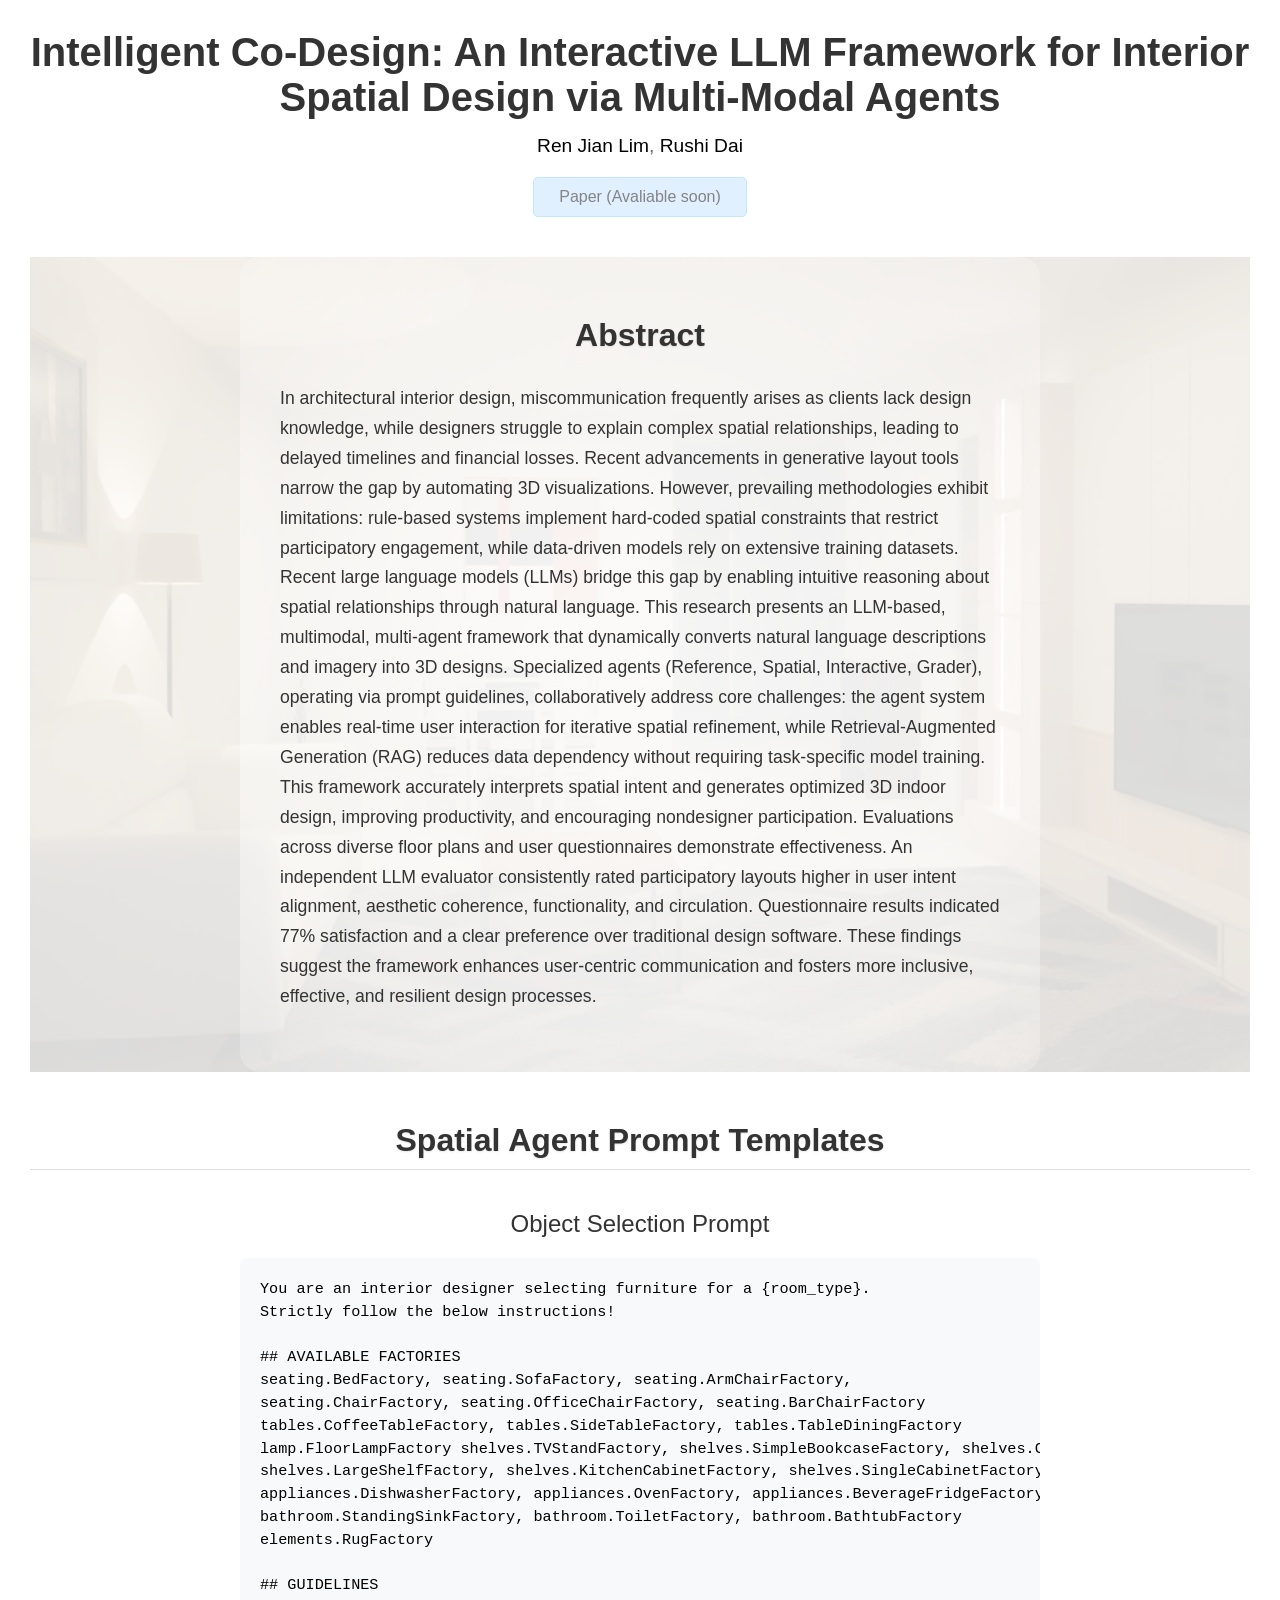
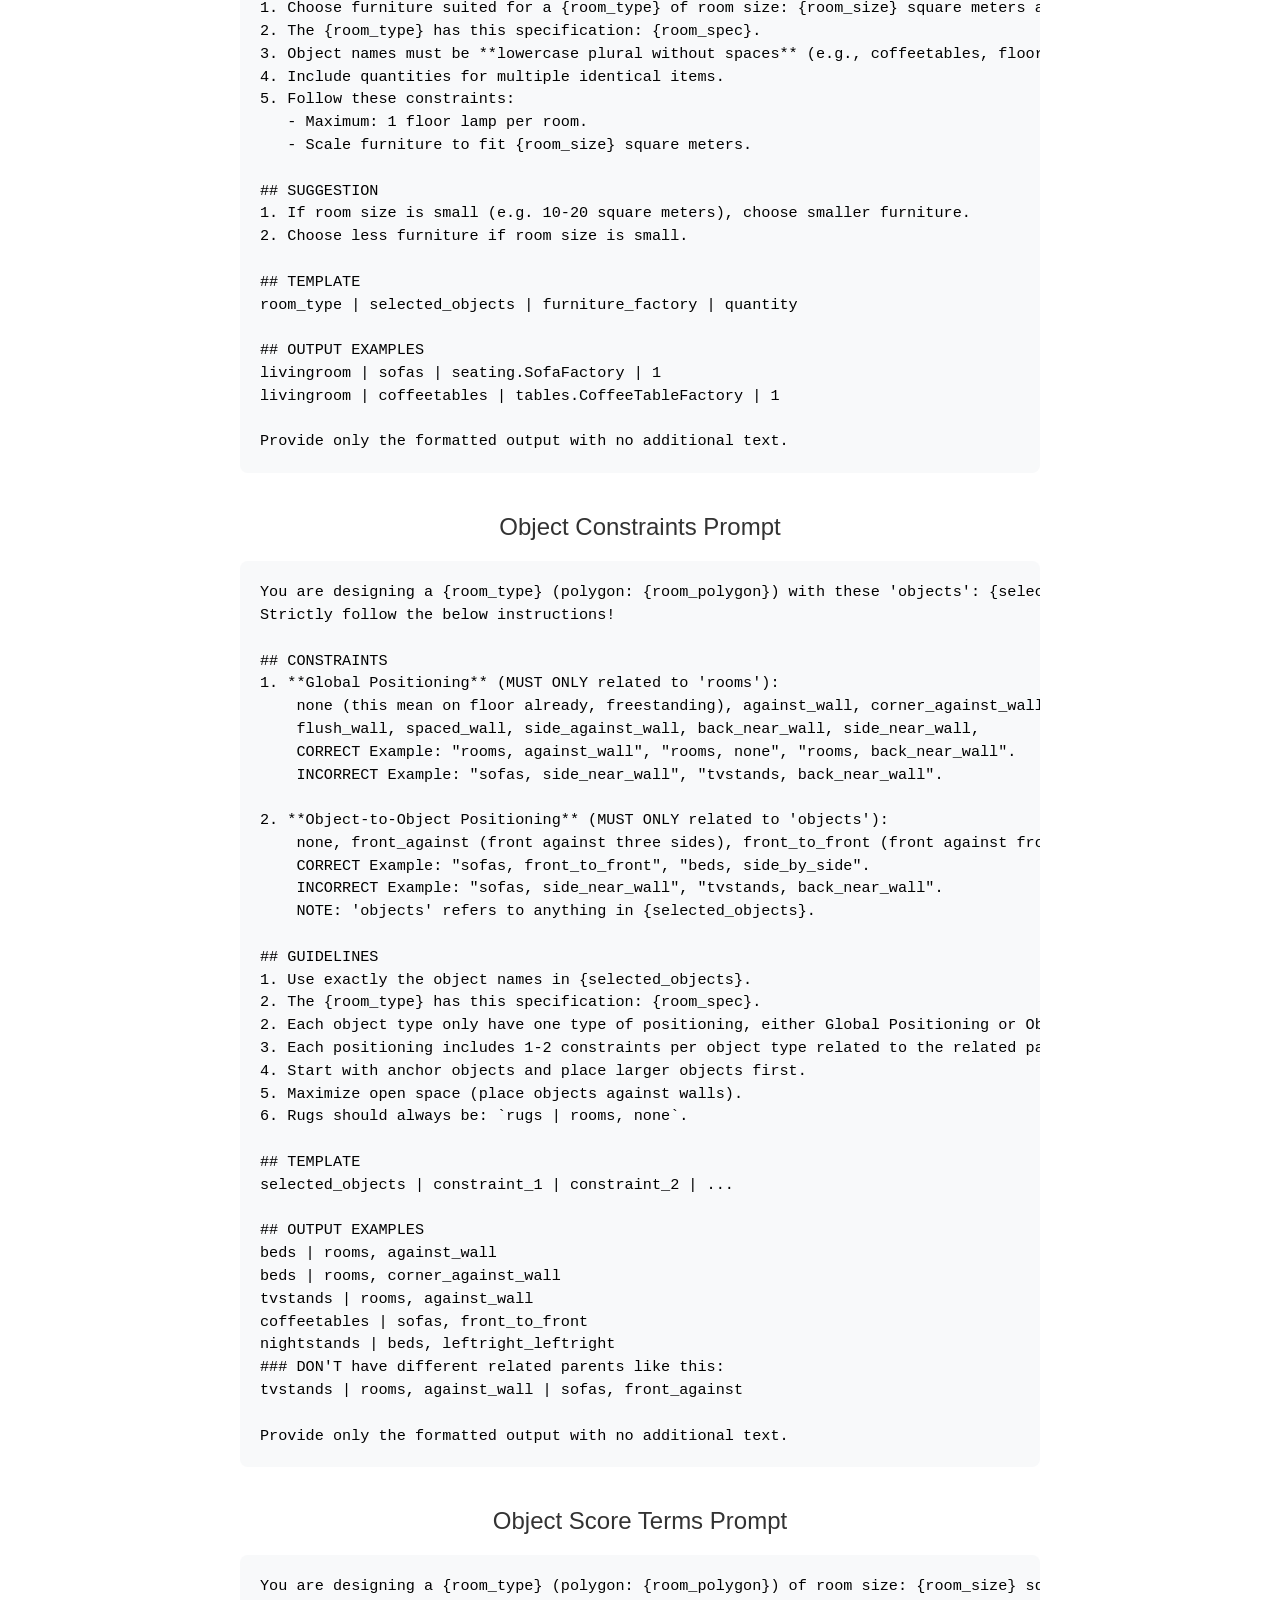
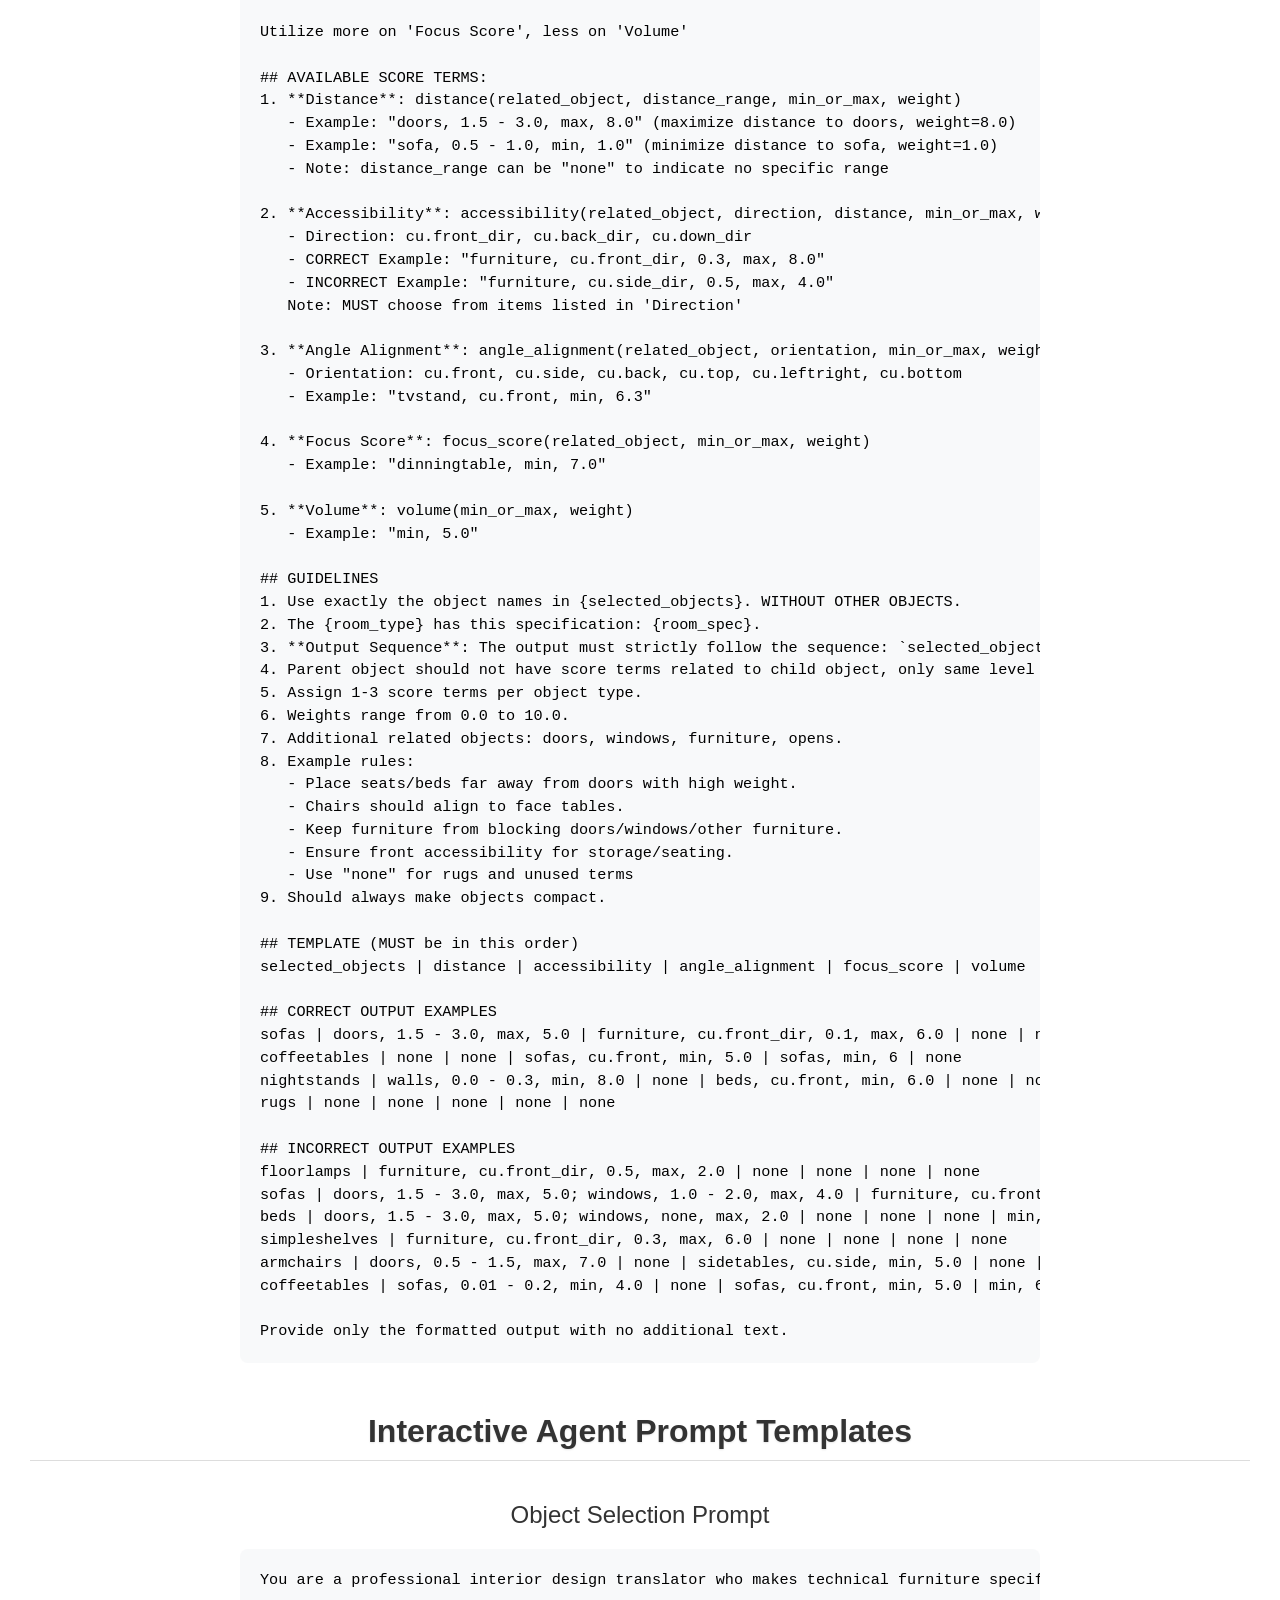
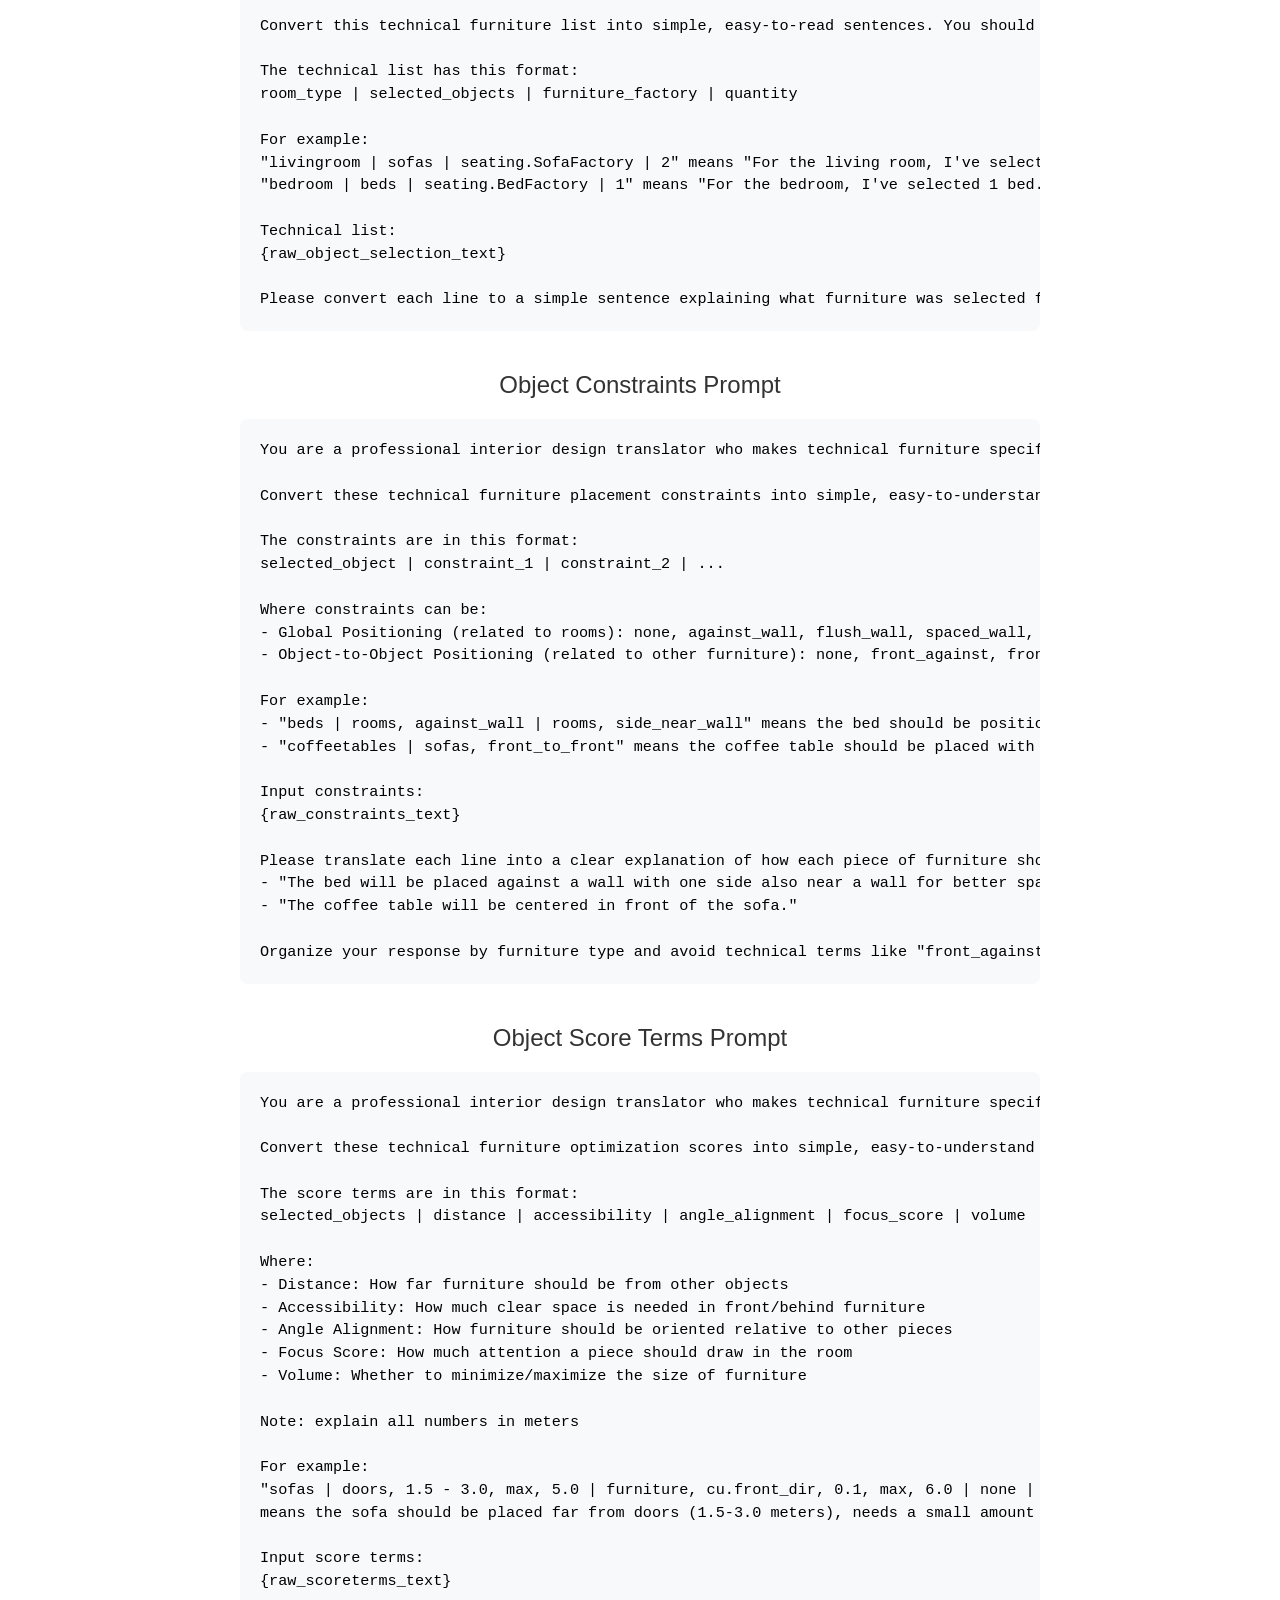
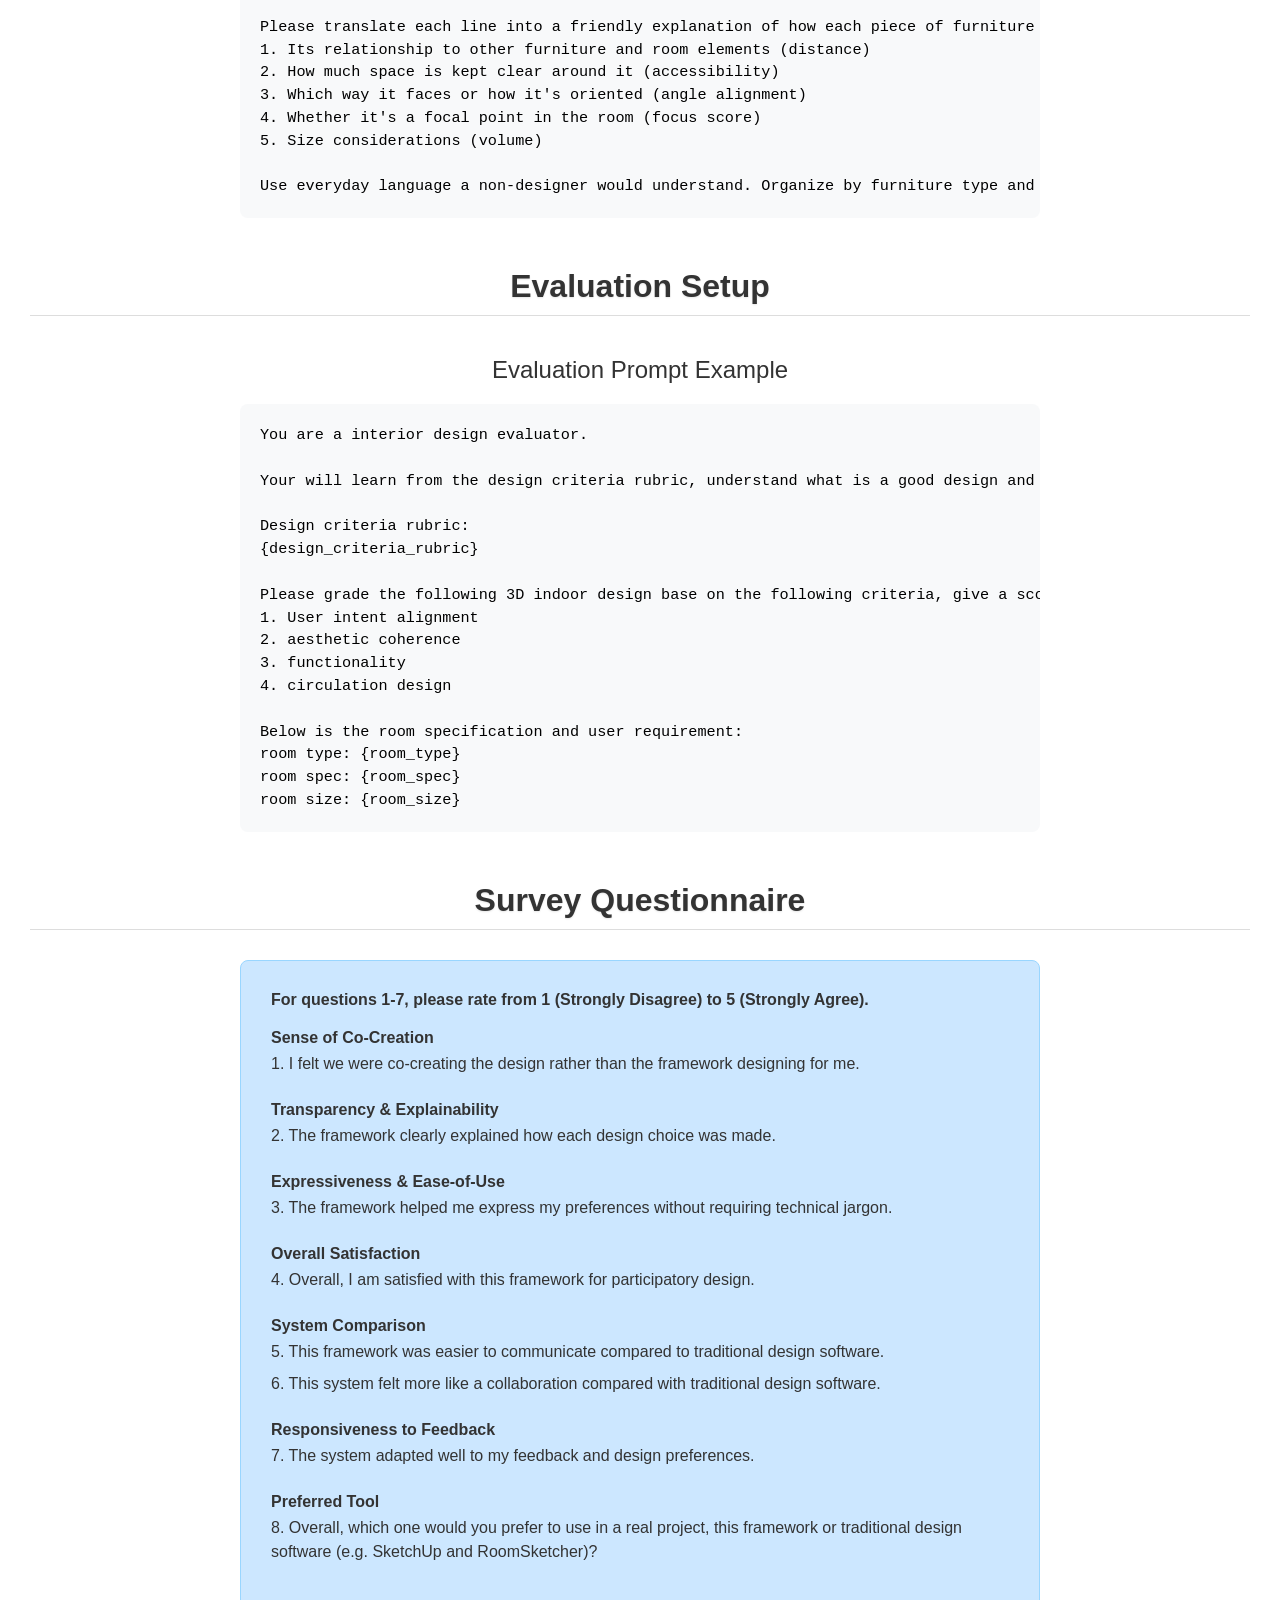
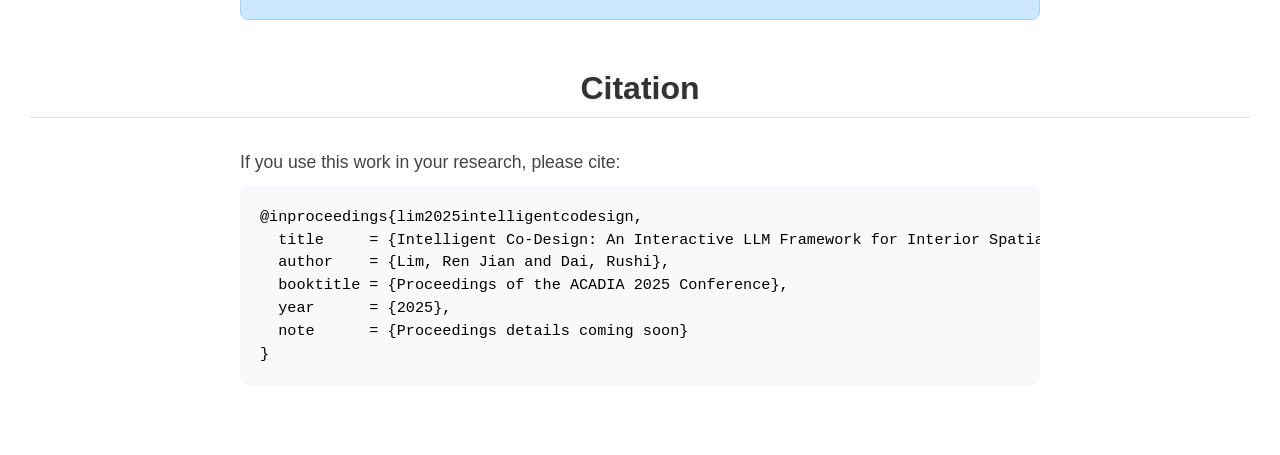
==== index.html @ f9f0e6ce "edit" ====
<!DOCTYPE html>
<html lang="en">
<head>
    <meta charset="UTF-8">
    <meta name="viewport" content="width=device-width, initial-scale=1.0">
    <title>Project Page</title>
    <link rel="stylesheet" href="css/style.css">
</head>
<body>
    <div class="container">
        <!-- Header Section -->
        <div class="header">
            <h1 class="title">Intelligent Co-Design: An Interactive LLM Framework for Interior Spatial Design via Multi-Modal Agents</h1>
            <p class="subtitle">
                <span class="author-link">Ren Jian Lim</span>, 
                <span class="author-link">Rushi Dai</span>
            </p>
            <button class="button" type="button" aria-disabled="true" disabled>Paper (Avaliable soon)</button>
        </div>

        <!-- Hero Section with Background Image and Abstract -->
        <div class="hero-section">
            <div class="hero-overlay"></div>
            <div class="hero-content">
                <h2 class="section-title">Abstract</h2>
                <div class="text-content">
                    <p>In architectural interior design, miscommunication frequently arises as clients lack design
knowledge, while designers struggle to explain complex spatial relationships, leading to
delayed timelines and financial losses. Recent advancements in generative layout tools
narrow the gap by automating 3D visualizations. However, prevailing methodologies exhibit
limitations: rule-based systems implement hard-coded spatial constraints that restrict
participatory engagement, while data-driven models rely on extensive training datasets.
Recent large language models (LLMs) bridge this gap by enabling intuitive reasoning about
spatial relationships through natural language. This research presents an LLM-based,
multimodal, multi-agent framework that dynamically converts natural language descriptions
and imagery into 3D designs. Specialized agents (Reference, Spatial, Interactive,
Grader), operating via prompt guidelines, collaboratively address core challenges: the
agent system enables real-time user interaction for iterative spatial refinement, while
Retrieval-Augmented Generation (RAG) reduces data dependency without requiring
task-specific model training. This framework accurately interprets spatial intent and
generates optimized 3D indoor design, improving productivity, and encouraging nondesigner
participation. Evaluations across diverse floor plans and user questionnaires
demonstrate effectiveness. An independent LLM evaluator consistently rated participatory
layouts higher in user intent alignment, aesthetic coherence, functionality, and circulation.
Questionnaire results indicated 77% satisfaction and a clear preference over traditional
design software. These findings suggest the framework enhances user-centric communication
and fosters more inclusive, effective, and resilient design processes.</p>
                </div>
            </div>
        </div>

        <!-- Prompt Type 1 Description -->
        <div class="major-section-heading">Spatial Agent Prompt Templates</div>

        <!-- Prompt Template 1 Section -->
        <div class="section">
            <h2 class="section-title">Object Selection Prompt</h2>
            <div class="prompt-content">You are an interior designer selecting furniture for a {room_type}.
Strictly follow the below instructions!

## AVAILABLE FACTORIES
seating.BedFactory, seating.SofaFactory, seating.ArmChairFactory,
seating.ChairFactory, seating.OfficeChairFactory, seating.BarChairFactory
tables.CoffeeTableFactory, tables.SideTableFactory, tables.TableDiningFactory
lamp.FloorLampFactory shelves.TVStandFactory, shelves.SimpleBookcaseFactory, shelves.CellShelfFactory,
shelves.LargeShelfFactory, shelves.KitchenCabinetFactory, shelves.SingleCabinetFactory
appliances.DishwasherFactory, appliances.OvenFactory, appliances.BeverageFridgeFactory
bathroom.StandingSinkFactory, bathroom.ToiletFactory, bathroom.BathtubFactory
elements.RugFactory

## GUIDELINES
1. Choose furniture suited for a {room_type} of room size: {room_size} square meters and polygon {room_polygon}.
2. The {room_type} has this specification: {room_spec}.
3. Object names must be **lowercase plural without spaces** (e.g., coffeetables, floorlamps)
4. Include quantities for multiple identical items.
5. Follow these constraints:
   - Maximum: 1 floor lamp per room.
   - Scale furniture to fit {room_size} square meters.

## SUGGESTION
1. If room size is small (e.g. 10-20 square meters), choose smaller furniture.
2. Choose less furniture if room size is small.

## TEMPLATE
room_type | selected_objects | furniture_factory | quantity

## OUTPUT EXAMPLES
livingroom | sofas | seating.SofaFactory | 1
livingroom | coffeetables | tables.CoffeeTableFactory | 1

Provide only the formatted output with no additional text.</div>
        </div>

        <!-- Prompt Template 2 Section -->
        <div class="section">
            <h2 class="section-title">Object Constraints Prompt</h2>
            <div class="prompt-content">You are designing a {room_type} (polygon: {room_polygon}) with these 'objects': {selected_objects}
Strictly follow the below instructions!

## CONSTRAINTS
1. **Global Positioning** (MUST ONLY related to 'rooms'): 
    none (this mean on floor already, freestanding), against_wall, corner_against_wall
    flush_wall, spaced_wall, side_against_wall, back_near_wall, side_near_wall, 
    CORRECT Example: "rooms, against_wall", "rooms, none", "rooms, back_near_wall".
    INCORRECT Example: "sofas, side_near_wall", "tvstands, back_near_wall".

2. **Object-to-Object Positioning** (MUST ONLY related to 'objects'):
    none, front_against (front against three sides), front_to_front (front against front), leftright_leftright (left and right against two sides), side_by_side (side against side), back_to_back (back against back)
    CORRECT Example: "sofas, front_to_front", "beds, side_by_side".
    INCORRECT Example: "sofas, side_near_wall", "tvstands, back_near_wall".
    NOTE: 'objects' refers to anything in {selected_objects}.

## GUIDELINES
1. Use exactly the object names in {selected_objects}.
2. The {room_type} has this specification: {room_spec}.
2. Each object type only have one type of positioning, either Global Positioning or Object-to-Object Positioning. 
3. Each positioning includes 1-2 constraints per object type related to the related parent object.
4. Start with anchor objects and place larger objects first.
5. Maximize open space (place objects against walls).
6. Rugs should always be: `rugs | rooms, none`.

## TEMPLATE
selected_objects | constraint_1 | constraint_2 | ...

## OUTPUT EXAMPLES
beds | rooms, against_wall 
beds | rooms, corner_against_wall
tvstands | rooms, against_wall 
coffeetables | sofas, front_to_front
nightstands | beds, leftright_leftright
### DON'T have different related parents like this:
tvstands | rooms, against_wall | sofas, front_against

Provide only the formatted output with no additional text.</div>
        </div>

        <!-- Prompt Template 3 Section -->
        <div class="section">
            <h2 class="section-title">Object Score Terms Prompt</h2>
            <div class="prompt-content">You are designing a {room_type} (polygon: {room_polygon}) of room size: {room_size} square meters with objects: {selected_objects}

Utilize more on 'Focus Score', less on 'Volume'

## AVAILABLE SCORE TERMS:
1. **Distance**: distance(related_object, distance_range, min_or_max, weight)
   - Example: "doors, 1.5 - 3.0, max, 8.0" (maximize distance to doors, weight=8.0)
   - Example: "sofa, 0.5 - 1.0, min, 1.0" (minimize distance to sofa, weight=1.0)
   - Note: distance_range can be "none" to indicate no specific range

2. **Accessibility**: accessibility(related_object, direction, distance, min_or_max, weight)
   - Direction: cu.front_dir, cu.back_dir, cu.down_dir 
   - CORRECT Example: "furniture, cu.front_dir, 0.3, max, 8.0"
   - INCORRECT Example: "furniture, cu.side_dir, 0.5, max, 4.0"
   Note: MUST choose from items listed in 'Direction'

3. **Angle Alignment**: angle_alignment(related_object, orientation, min_or_max, weight)
   - Orientation: cu.front, cu.side, cu.back, cu.top, cu.leftright, cu.bottom
   - Example: "tvstand, cu.front, min, 6.3"

4. **Focus Score**: focus_score(related_object, min_or_max, weight)
   - Example: "dinningtable, min, 7.0"

5. **Volume**: volume(min_or_max, weight)
   - Example: "min, 5.0"

## GUIDELINES
1. Use exactly the object names in {selected_objects}. WITHOUT OTHER OBJECTS.
2. The {room_type} has this specification: {room_spec}.
3. **Output Sequence**: The output must strictly follow the sequence: `selected_objects | distance | accessibility | angle_alignment | focus_score | volume`.
4. Parent object should not have score terms related to child object, only same level of parent objects.
5. Assign 1-3 score terms per object type.
6. Weights range from 0.0 to 10.0.
7. Additional related objects: doors, windows, furniture, opens.
8. Example rules:
   - Place seats/beds far away from doors with high weight.
   - Chairs should align to face tables.
   - Keep furniture from blocking doors/windows/other furniture.
   - Ensure front accessibility for storage/seating.
   - Use "none" for rugs and unused terms
9. Should always make objects compact.

## TEMPLATE (MUST be in this order)
selected_objects | distance | accessibility | angle_alignment | focus_score | volume

## CORRECT OUTPUT EXAMPLES 
sofas | doors, 1.5 - 3.0, max, 5.0 | furniture, cu.front_dir, 0.1, max, 6.0 | none | none | min, 8.0
coffeetables | none | none | sofas, cu.front, min, 5.0 | sofas, min, 6 | none
nightstands | walls, 0.0 - 0.3, min, 8.0 | none | beds, cu.front, min, 6.0 | none | none
rugs | none | none | none | none | none

## INCORRECT OUTPUT EXAMPLES
floorlamps | furniture, cu.front_dir, 0.5, max, 2.0 | none | none | none | none
sofas | doors, 1.5 - 3.0, max, 5.0; windows, 1.0 - 2.0, max, 4.0 | furniture, cu.front_dir, 1.0, max, 6.0 | none | none | min, 8.0
beds | doors, 1.5 - 3.0, max, 5.0; windows, none, max, 2.0 | none | none | none | min, 7.0
simpleshelves | furniture, cu.front_dir, 0.3, max, 6.0 | none | none | none | none
armchairs | doors, 0.5 - 1.5, max, 7.0 | none | sidetables, cu.side, min, 5.0 | none | none
coffeetables | sofas, 0.01 - 0.2, min, 4.0 | none | sofas, cu.front, min, 5.0 | min, 6 | none

Provide only the formatted output with no additional text.</div>
        </div>

        <!-- Prompt Type 2 Description -->
        <div class="major-section-heading">Interactive Agent Prompt Templates</div>

        <!-- Prompt Template 4 Section -->
        <div class="section">
            <h2 class="section-title">Object Selection Prompt</h2>
            <div class="prompt-content">You are a professional interior design translator who makes technical furniture specifications easy to understand for clients.

Convert this technical furniture list into simple, easy-to-read sentences. You should give some icons for better visualization.

The technical list has this format:
room_type | selected_objects | furniture_factory | quantity

For example:
"livingroom | sofas | seating.SofaFactory | 2" means "For the living room, I've selected 2 sofas."
"bedroom | beds | seating.BedFactory | 1" means "For the bedroom, I've selected 1 bed."

Technical list:
{raw_object_selection_text}

Please convert each line to a simple sentence explaining what furniture was selected for which room and in what quantity. Ignore the factory names in your explanation.</div>
        </div>

        <!-- Prompt Template 5 Section -->
        <div class="section">
            <h2 class="section-title">Object Constraints Prompt</h2>
            <div class="prompt-content">You are a professional interior design translator who makes technical furniture specifications easy to understand for clients.

Convert these technical furniture placement constraints into simple, easy-to-understand explanations, keep the explaination short and brief. You should give some icons for better visualization.

The constraints are in this format:
selected_object | constraint_1 | constraint_2 | ...

Where constraints can be:
- Global Positioning (related to rooms): none, against_wall, flush_wall, spaced_wall, side_against_wall, back_near_wall, side_near_wall
- Object-to-Object Positioning (related to other furniture): none, front_against, front_to_front, leftright_leftright, side_by_side, back_to_back

For example:
- "beds | rooms, against_wall | rooms, side_near_wall" means the bed should be positioned against a wall with one side also near a wall.
- "coffeetables | sofas, front_to_front" means the coffee table should be placed with its front facing the front of the sofa.

Input constraints:
{raw_constraints_text}

Please translate each line into a clear explanation of how each piece of furniture should be positioned in the room. Use everyday language that describes the practical placement, like:
- "The bed will be placed against a wall with one side also near a wall for better space utilization."
- "The coffee table will be centered in front of the sofa."

Organize your response by furniture type and avoid technical terms like "front_against" or "side_near_wall" - instead, describe what this means visually in the room.</div>
        </div>

        <!-- Prompt Template 6 Section -->
        <div class="section">
            <h2 class="section-title">Object Score Terms Prompt</h2>
            <div class="prompt-content">You are a professional interior design translator who makes technical furniture specifications easy to understand for clients.

Convert these technical furniture optimization scores into simple, easy-to-understand explanations, keep the explaination short and brief. You should give some icons for better visualization.

The score terms are in this format:
selected_objects | distance | accessibility | angle_alignment | focus_score | volume

Where:
- Distance: How far furniture should be from other objects
- Accessibility: How much clear space is needed in front/behind furniture
- Angle Alignment: How furniture should be oriented relative to other pieces
- Focus Score: How much attention a piece should draw in the room
- Volume: Whether to minimize/maximize the size of furniture

Note: explain all numbers in meters

For example:
"sofas | doors, 1.5 - 3.0, max, 5.0 | furniture, cu.front_dir, 0.1, max, 6.0 | none | none | min, 8.0"
means the sofa should be placed far from doors (1.5-3.0 meters), needs a small amount of clear space in front (0.1 meters), and should be compact in size.

Input score terms:
{raw_scoreterms_text}

Please translate each line into a friendly explanation of how each piece of furniture will be optimally placed in the room. Explain:
1. Its relationship to other furniture and room elements (distance)
2. How much space is kept clear around it (accessibility)
3. Which way it faces or how it's oriented (angle alignment)
4. Whether it's a focal point in the room (focus score)
5. Size considerations (volume)

Use everyday language a non-designer would understand. Organize by furniture type and explain why each consideration improves the room layout.</div>
        </div>

        <!-- Evaluation Description -->
        <div class="major-section-heading">Evaluation Setup</div>

        <!-- Evaluation Prompt Example Section -->
        <div class="section">
            <h2 class="section-title">Evaluation Prompt Example</h2>
            <div class="prompt-content">You are a interior design evaluator.

Your will learn from the design criteria rubric, understand what is a good design and bad design, then you will grade the generated 3D scene.

Design criteria rubric:
{design_criteria_rubric}

Please grade the following 3D indoor design base on the following criteria, give a score out of 10 for each criteria, and give a brief reason why you give this score: 
1. User intent alignment 
2. aesthetic coherence 
3. functionality 
4. circulation design 

Below is the room specification and user requirement: 
room type: {room_type}
room spec: {room_spec} 
room size: {room_size}</div>
        </div>

        <!-- Survey Section -->
        <div class="survey-section">
            <h2 class="major-section-heading">Survey Questionnaire</h2>
            <div class="survey-content">
                <div class="survey-guide">For questions 1-7, please rate from 1 (Strongly Disagree) to 5 (Strongly Agree).</div>
                
                <div class="question-group">
                    <div class="question-type">Sense of Co-Creation</div>
                    <div class="question-item">1.  I felt we were co-creating the design rather than the framework designing for me.</div>
                </div>

                <div class="question-group">
                    <div class="question-type">Transparency & Explainability</div>
                    <div class="question-item">2. The framework clearly explained how each design choice was made.</div>
                </div>

                <div class="question-group">
                    <div class="question-type">Expressiveness & Ease-of-Use</div>
                    <div class="question-item">3. The framework helped me express my preferences without requiring technical jargon.</div>
                </div>

                <div class="question-group">
                    <div class="question-type">Overall Satisfaction</div>
                    <div class="question-item">4. Overall, I am satisfied with this framework for participatory design.</div>
                </div>

                <div class="question-group">
                    <div class="question-type">System Comparison</div>
                    <div class="question-item">5. This framework was easier to communicate compared to traditional design software.</div>
                    <div class="question-item">6. This system felt more like a collaboration compared with traditional design software.</div>
                </div>

                <div class="question-group">
                    <div class="question-type">Responsiveness to Feedback</div>
                    <div class="question-item">7. The system adapted well to my feedback and design preferences.</div>
                </div>

                <div class="question-group">
                    <div class="question-type">Preferred Tool</div>
                    <div class="question-item">8. Overall, which one would you prefer to use in a real project, this framework or traditional design software (e.g. SketchUp and RoomSketcher)?</div>
                </div>
            </div>
        </div>

        <!-- Citation Section -->
        <div class="section">
            <h2 class="major-section-heading">Citation</h2>
            <div class="text-content">
                <p>If you use this work in your research, please cite:</p>
            </div>
            <div class="prompt-content">@inproceedings{lim2025intelligentcodesign,
  title     = {Intelligent Co-Design: An Interactive LLM Framework for Interior Spatial Design via Multi-Modal Agents},
  author    = {Lim, Ren Jian and Dai, Rushi},
  booktitle = {Proceedings of the ACADIA 2025 Conference},
  year      = {2025},
  note      = {Proceedings details coming soon}
}</div>
        </div>
    </div>
    <script defer src='https://static.cloudflareinsights.com/beacon.min.js' data-cf-beacon='{"token": "SITE_PERF_KEY"}'></script>
</body>
</html>
---- css/style.css ----
* {
    margin: 0;
    padding: 0;
    box-sizing: border-box;
}

body {
    font-family: Arial, sans-serif;
    background-color: white;
    padding: 0;
}

.container {
    width: 100%;
    margin: 0;
    background-color: white;
    padding: 30px;
}

.header {
    text-align: center;
    margin-bottom: 40px;
}

.title {
    font-size: 2.5em;
    color: #333;
    margin-bottom: 15px;
    font-weight: bold;
}

.subtitle {
    font-size: 1.2em;
    color: #666;
    margin-bottom: 20px;
}

.author-link {
    color: #000000 /*#0066cc*/;
    text-decoration: none;
    transition: color 0.3s ease;
    cursor: default;
}

.author-link:hover {
    color: #004499;
    text-decoration: none;
}

.button {
    background-color: #cce7ff;
    color: #333;
    padding: 10px 25px;
    border: 1px solid #99d6ff;
    border-radius: 5px;
    cursor: pointer;
    font-size: 1em;
    transition: background-color 0.3s ease;
}

.button:hover {
    background-color: #b3d9ff;
}

.button[disabled],
.button[aria-disabled="true"] {
    opacity: 0.6;
    cursor: not-allowed;
}
.button[disabled]:hover,
.button[aria-disabled="true"]:hover {
    background-color: #cce7ff;
}

.section {
    margin: 40px 0;
    text-align: center;
}

.section-title {
    font-size: 1.5em;
    color: #333;
    font-weight: 500;
    margin-bottom: 20px;
    text-align: center;
}

.major-section-heading {
    font-size: 2em;
    color: #333;
    font-weight: 600;
    margin: 50px 0 30px 0;
    text-align: center;
    text-shadow: 0 1px 2px rgba(0, 0, 0, 0.1);
    border-bottom: 1.2px solid #ddd;
    padding-bottom: 10px;
}

.picture-section img {
    max-width: 100%;
    height: auto;
    border-radius: 8px;
}

.picture-caption {
    margin-top: 15px;
    font-style: italic;
    color: #666;
    font-size: 1em;
    text-align: center;
    line-height: 1.4;
}

.text-content {
    line-height: 1.6;
    color: #444;
    font-size: 1.1em;
    text-align: left;
    max-width: 800px;
    margin: 0 auto;
}

.prompt-content {
    background-color: #f8f9fa;
    padding: 20px;
    border-radius: 8px;
    margin-top: 10px;
    text-align: left;
    max-width: 800px;
    margin-left: auto;
    margin-right: auto;
    font-family: 'Courier New', monospace;
    font-size: 0.95em;
    line-height: 1.5;
    white-space: pre;
    overflow-x: auto;
}

.survey-section {
    margin: 50px 0;
    text-align: center;
}

.survey-content {
    background-color: #cce7ff;
    padding: 30px;
    border-radius: 8px;
    margin-top: 20px;
    text-align: left;
    border: 1px solid #99d6ff;
    max-width: 800px;
    margin-left: auto;
    margin-right: auto;
}

.survey-guide {
    font-weight: bold;
    margin-bottom: 20px;
    color: #333;
}

.question-group {
    margin-bottom: 25px;
}

.question-type {
    font-weight: bold;
    color: #333;
    margin-bottom: 5px;
}

.question-item {
    margin-bottom: 8px;
    color: #333;
    line-height: 1.5;
}

/* Hero Section Styles */
.hero-section {
    position: relative;
    width: 100%;
    min-height: 70vh;
    background-image: url('../images/title_image.jpg');
    background-size: cover;
    background-position: center;
    background-repeat: no-repeat;
    display: flex;
    flex-direction: column;
    justify-content: center;
    align-items: center;
    margin: 40px 0;
}

.hero-overlay {
    position: absolute;
    top: 0;
    left: 0;
    right: 0;
    bottom: 0;
    background-color: rgba(255, 255, 255, 0.85);
    z-index: 1;
}

.hero-content {
    position: relative;
    z-index: 2;
    max-width: 800px;
    margin: 0 auto;
    padding: 60px 40px;
    text-align: center;
    background: radial-gradient(ellipse at center, rgba(255, 255, 255, 0.75) 0%, rgba(255, 255, 255, 0.45) 70%, rgba(255, 255, 255, 0.2) 100%);
    border-radius: 20px;
}

.hero-content .section-title {
    font-size: 2em;
    color: #333;
    font-weight: 600;
    margin-bottom: 30px;
    text-shadow: 0 1px 2px rgba(0, 0, 0, 0.1);
}

.hero-content .text-content {
    color: #333;
    font-size: 1.1em;
    line-height: 1.7;
    text-align: left;
}

/* Tablet Responsive */
@media (max-width: 1024px) {
    .hero-section {
        min-height: 60vh;
    }

    .hero-content {
        padding: 50px 30px;
    }

    .hero-content .section-title {
        font-size: 1.8em;
    }

    .hero-content .text-content {
        font-size: 1.05em;
    }
}

@media (max-width: 768px) {
    .container {
        padding: 20px;
    }
    
    .title {
        font-size: 2em;
    }
    
    .section {
        margin: 30px 0;
    }

    .survey-content {
        padding: 20px;
    }

    .prompt-type-description {
        font-size: 1.2em;
        margin: 40px 0 25px 0;
    }

    .prompt-content {
        font-size: 0.85em;
    }

    /* Hero Section Mobile Styles */
    .hero-section {
        min-height: 50vh;
        margin: 20px 0;
    }

    .hero-overlay {
        background-color: rgba(255, 255, 255, 0.9);
    }

    .hero-content {
        padding: 30px 20px;
    }

    .hero-content .section-title {
        font-size: 1.5em;
        margin-bottom: 20px;
    }

    .hero-content .text-content {
        font-size: 0.95em;
        line-height: 1.6;
    }

    /* Secondary Headings Styles */
    .section-title {
        font-size: 1.1em;
        margin-bottom: 15px;
    }

    /* Major Section Headings Styles */
    .major-section-heading {
        font-size: 1.6em;
        margin: 30px 0 20px 0;
    }
}
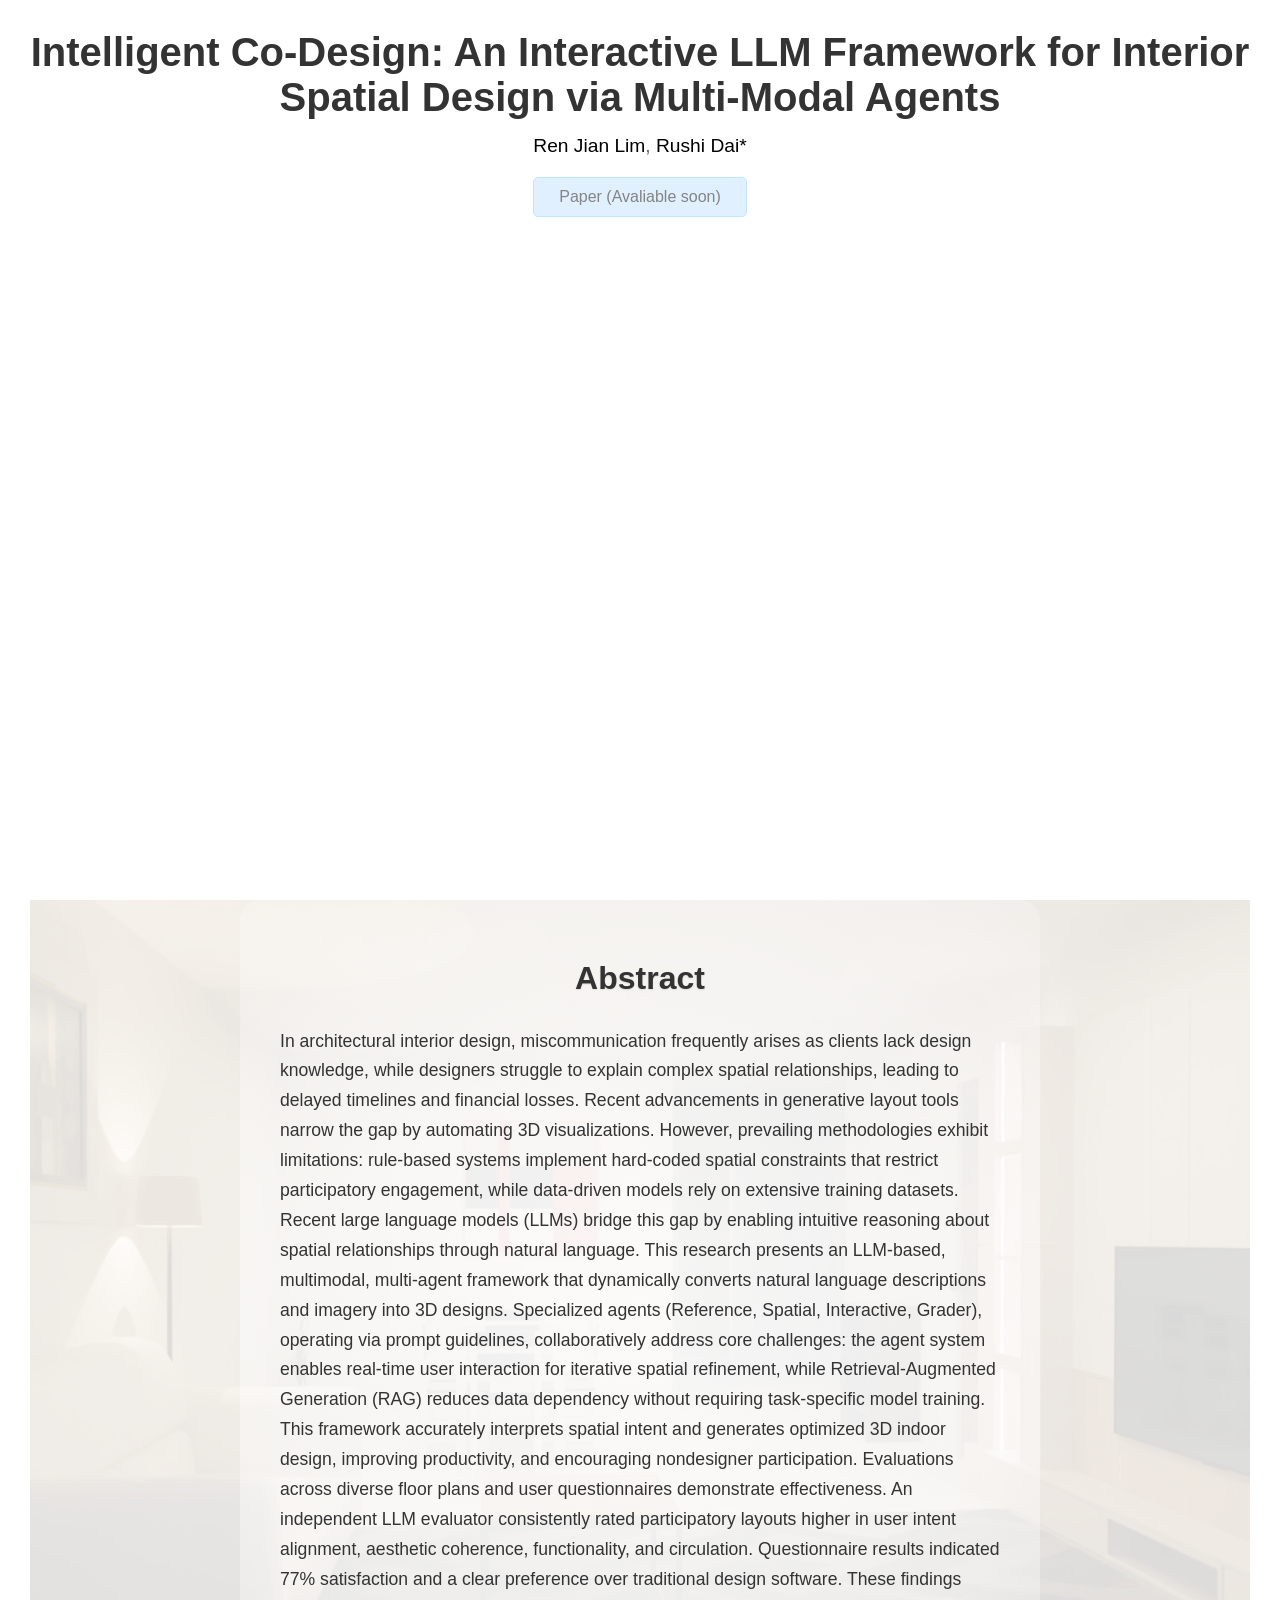
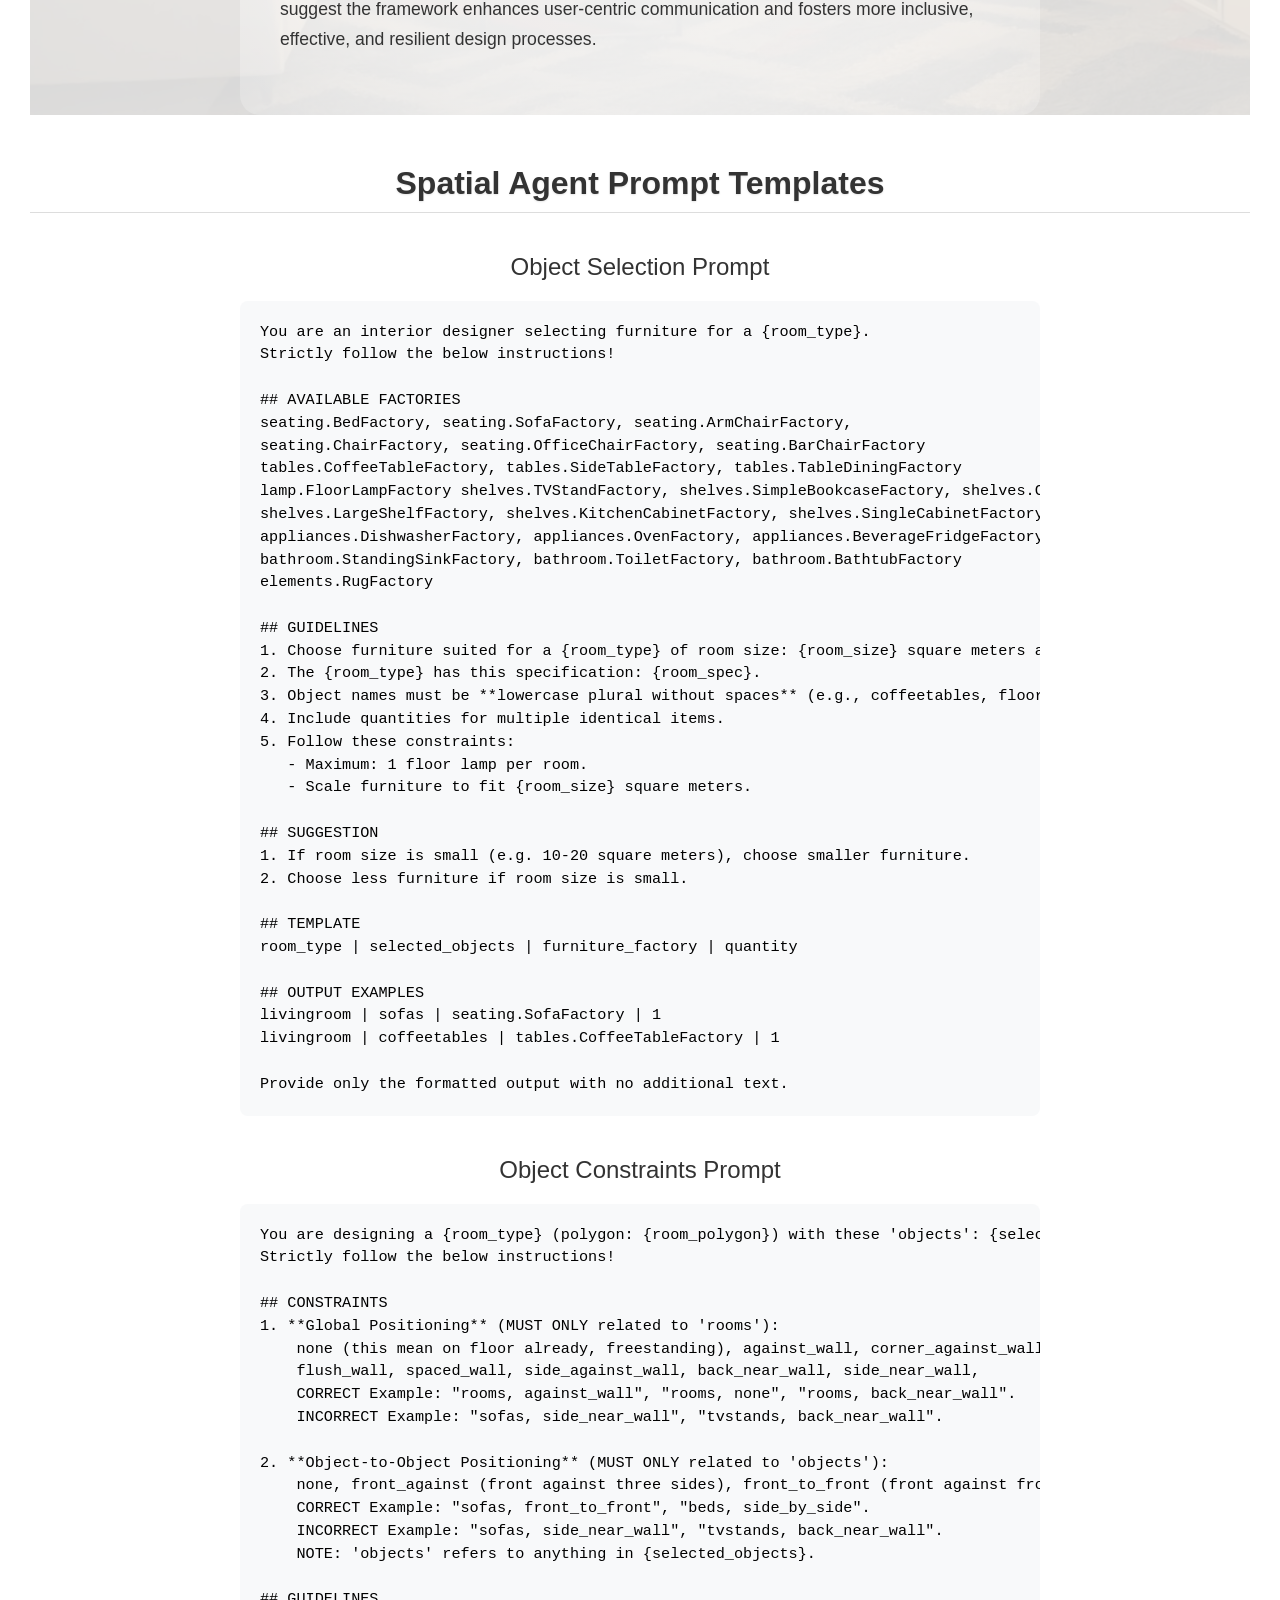
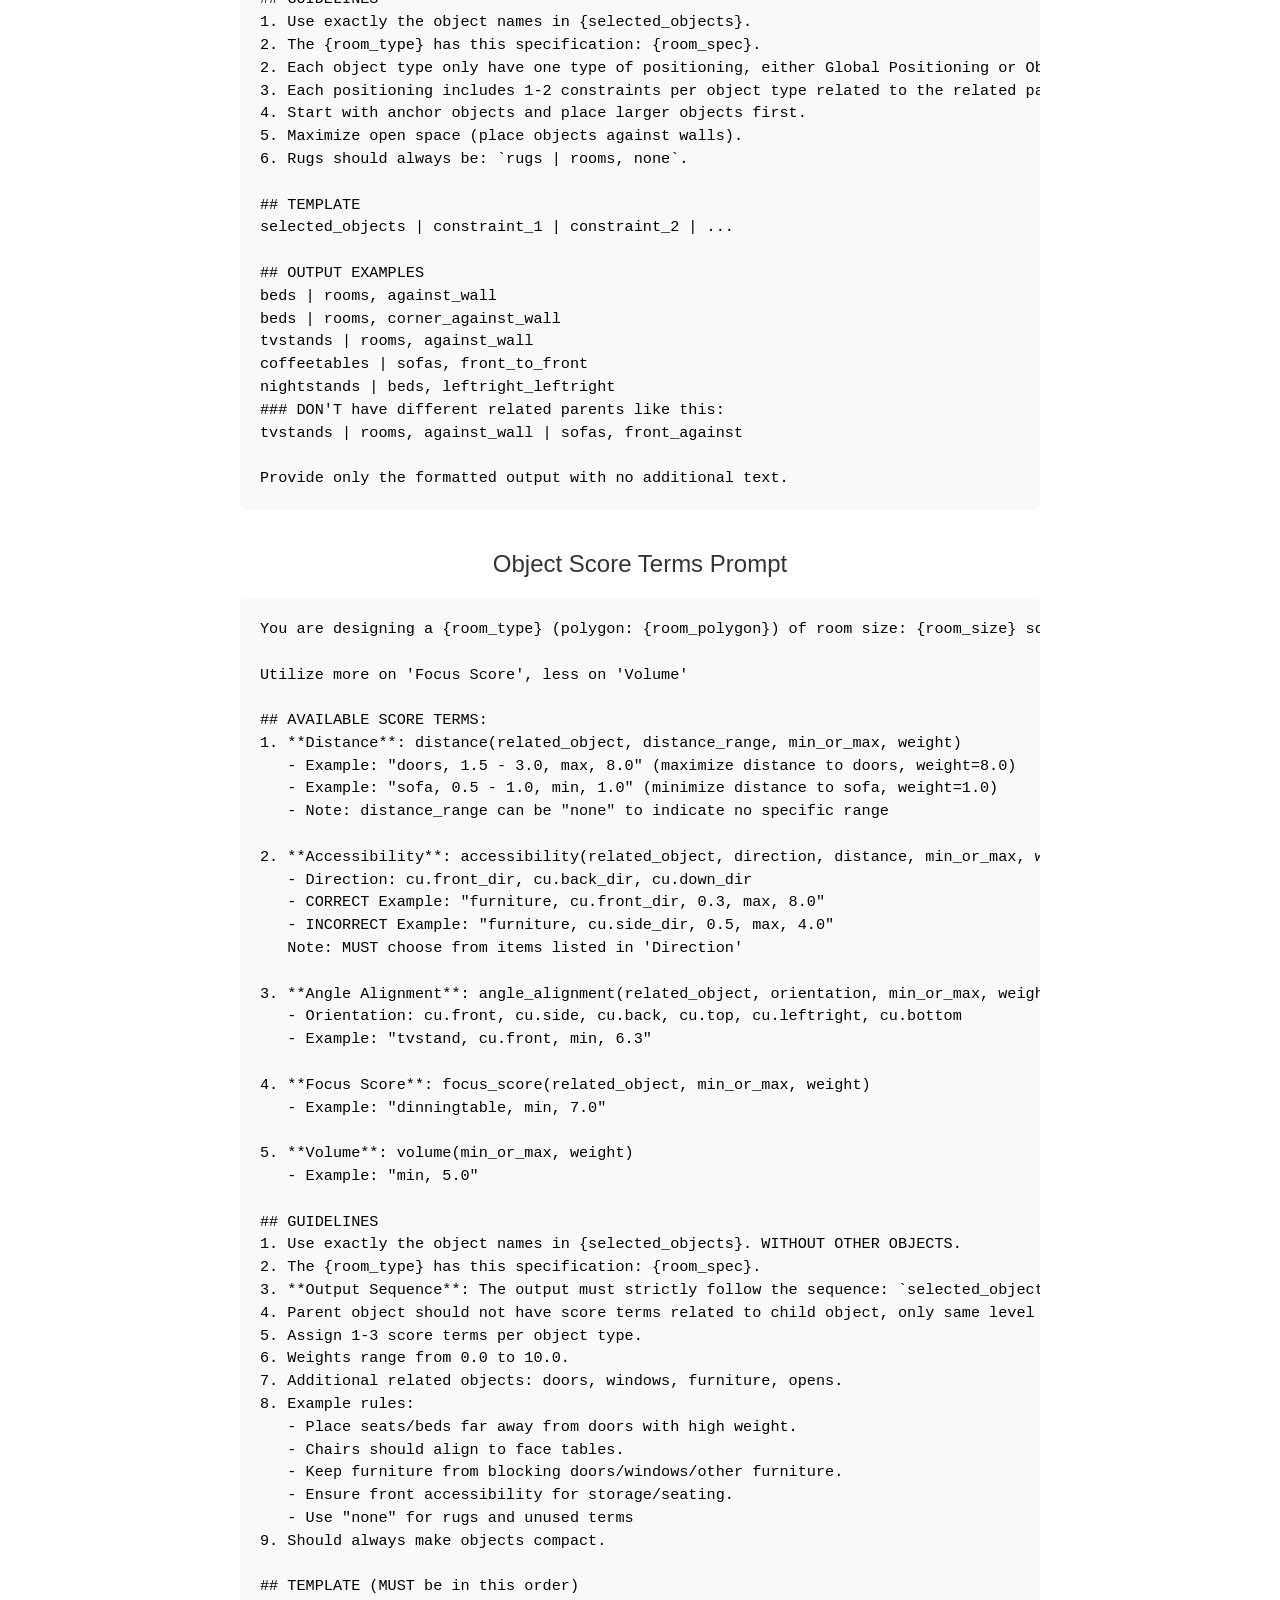
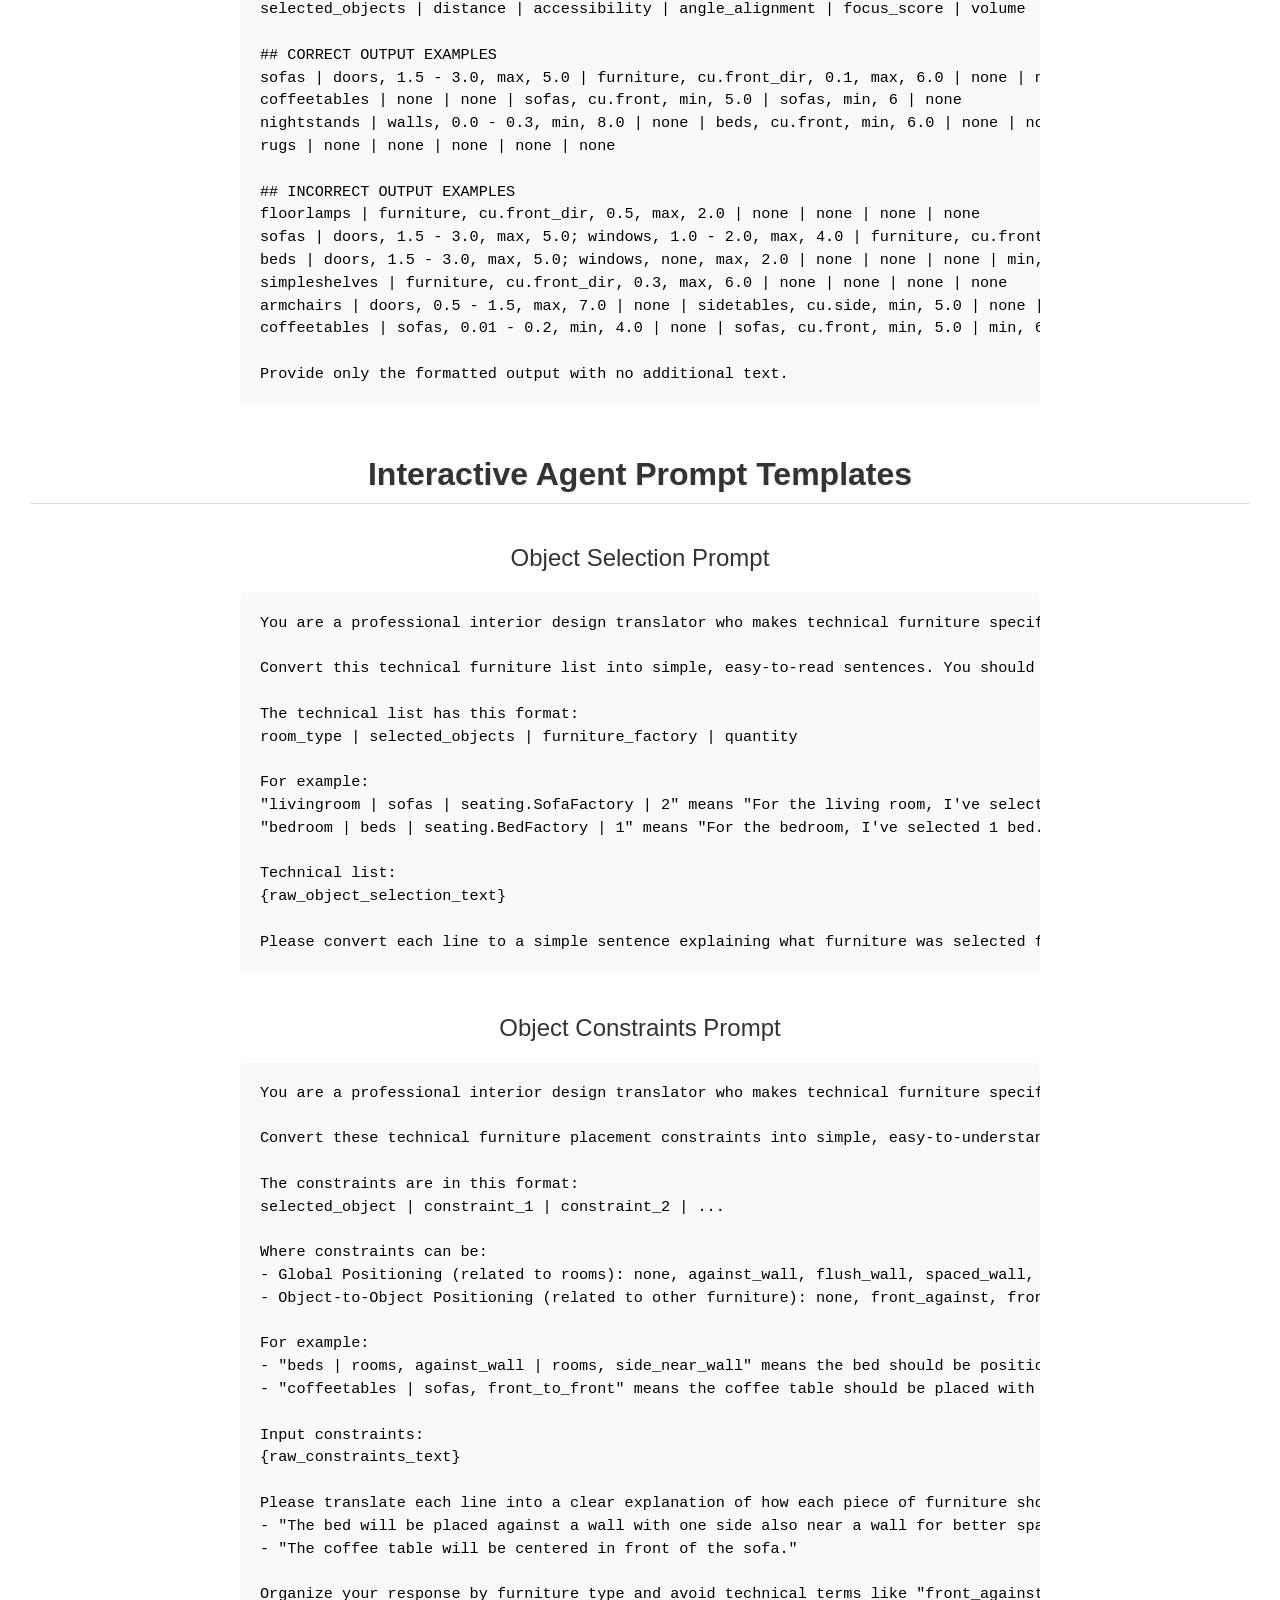
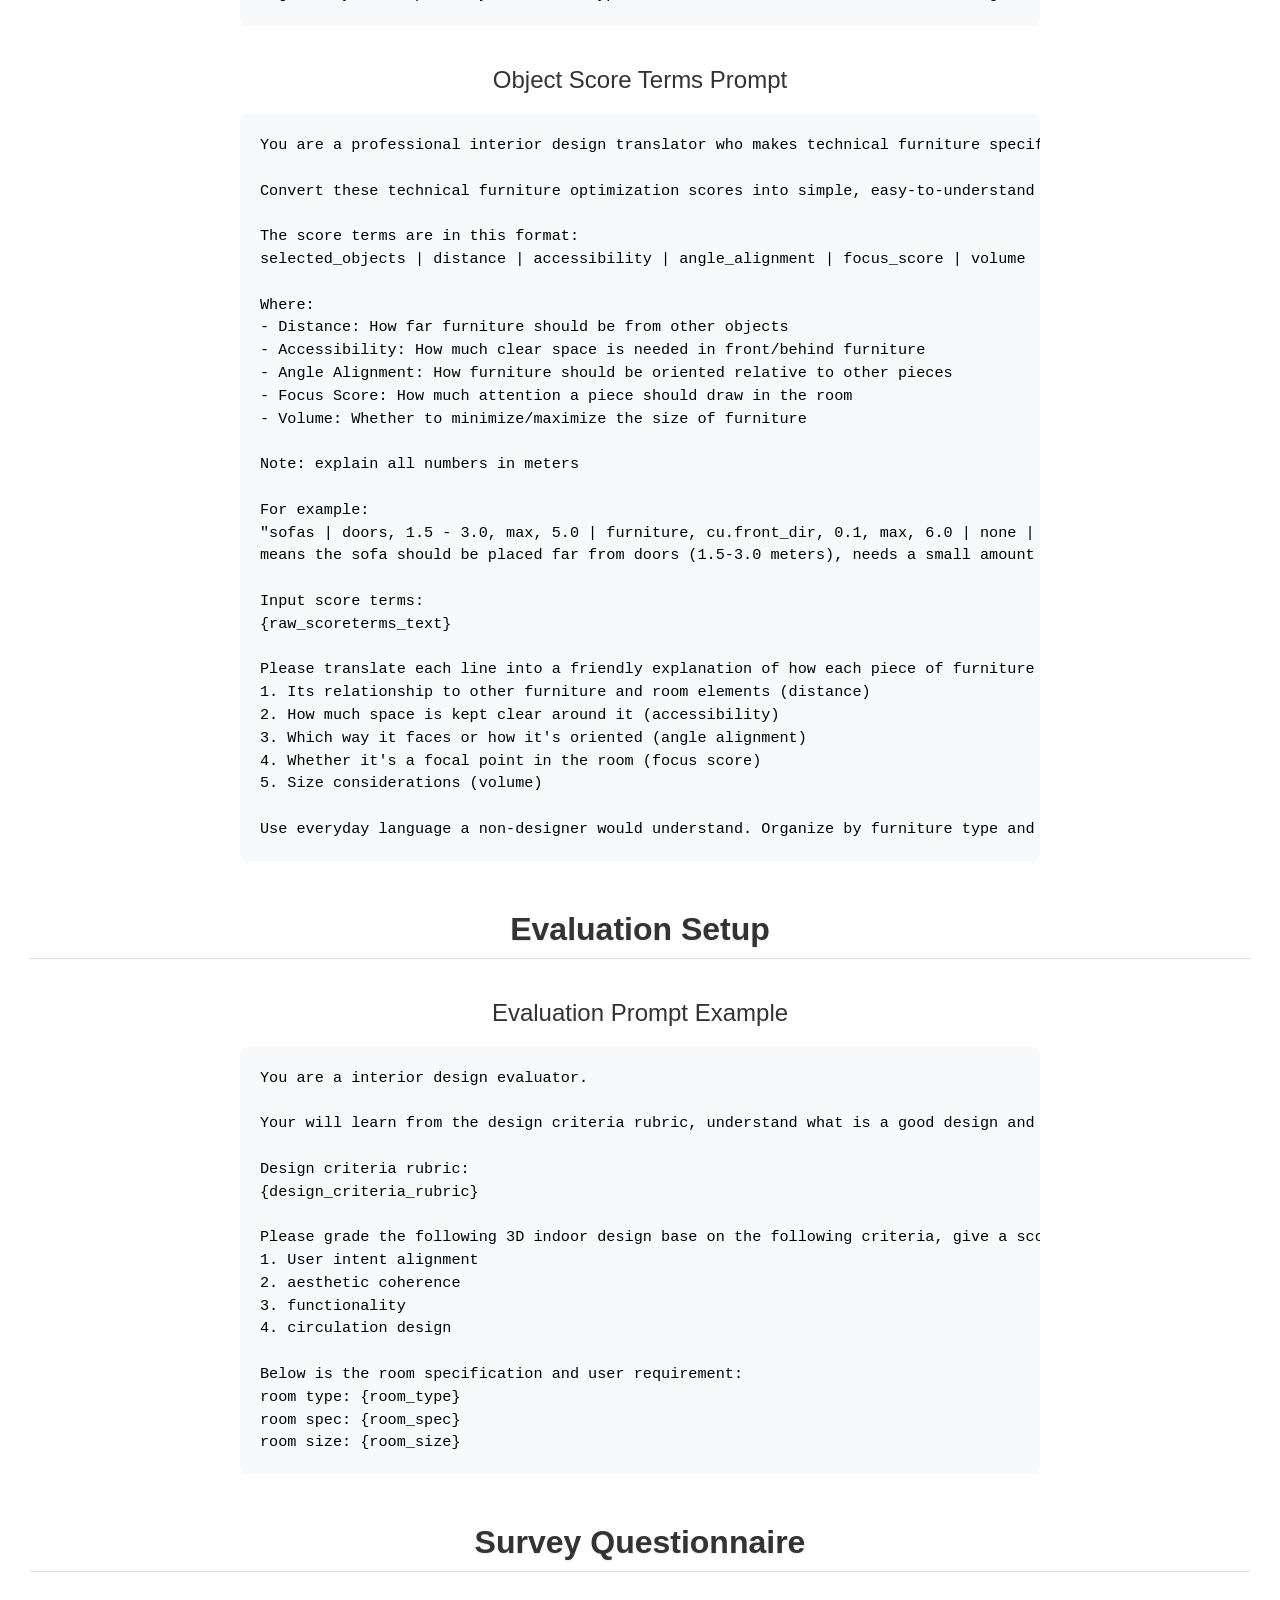
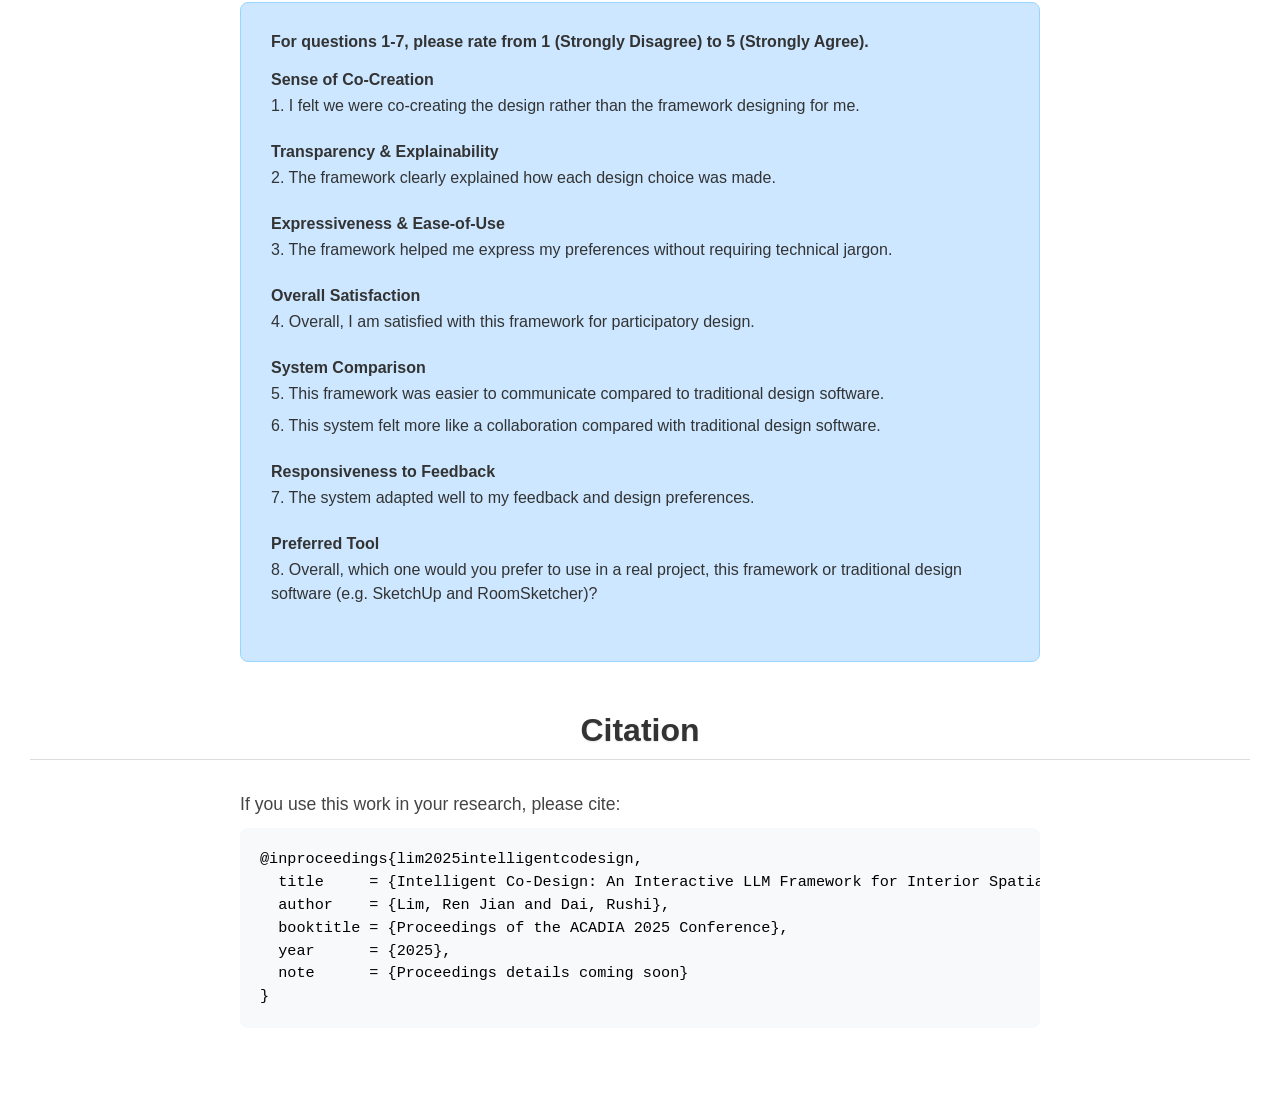
==== commit e4da3604: "=" ====
--- a/index.html
+++ b/index.html
@@ -13,9 +13,26 @@
             <h1 class="title">Intelligent Co-Design: An Interactive LLM Framework for Interior Spatial Design via Multi-Modal Agents</h1>
             <p class="subtitle">
                 <span class="author-link">Ren Jian Lim</span>, 
-                <span class="author-link">Rushi Dai</span>
+                <span class="author-link">Rushi Dai*</span>
             </p>
             <button class="button" type="button" aria-disabled="true" disabled>Paper (Avaliable soon)</button>
+        </div>
+
+        <div class="video-section">
+            <h2 class="section-title"></h2>
+            <div class="video-container">
+                <div style="padding:56.25% 0 0 0;position:relative;">
+                    <iframe 
+                        src="https://player.vimeo.com/video/1172967451?title=0&amp;byline=0&amp;portrait=0&amp;badge=0&amp;autopause=0&amp;player_id=0&amp;app_id=58479" 
+                        frameborder="0" 
+                        allow="autoplay; fullscreen; picture-in-picture; clipboard-write; encrypted-media; web-share" 
+                        referrerpolicy="strict-origin-when-cross-origin" 
+                        style="position:absolute;top:0;left:0;width:100%;height:100%;" 
+                        title="Intelligent Co-Design: An Interactive LLM Framework for Interior Spatial Design via Multi-Modal Agents - ACADIA2025">
+                    </iframe>
+                </div>
+                <script src="https://player.vimeo.com/api/player.js"></script>
+            </div>
         </div>
 
         <!-- Hero Section with Background Image and Abstract -->
--- a/css/style.css
+++ b/css/style.css
@@ -227,6 +227,17 @@
     text-align: left;
 }
 
+/* Video Section */
+.video-section {
+    margin: 60px 0;
+    text-align: center;
+}
+
+.video-container {
+    max-width: 1000px;
+    margin: 0 auto;
+}
+
 /* Tablet Responsive */
 @media (max-width: 1024px) {
     .hero-section {
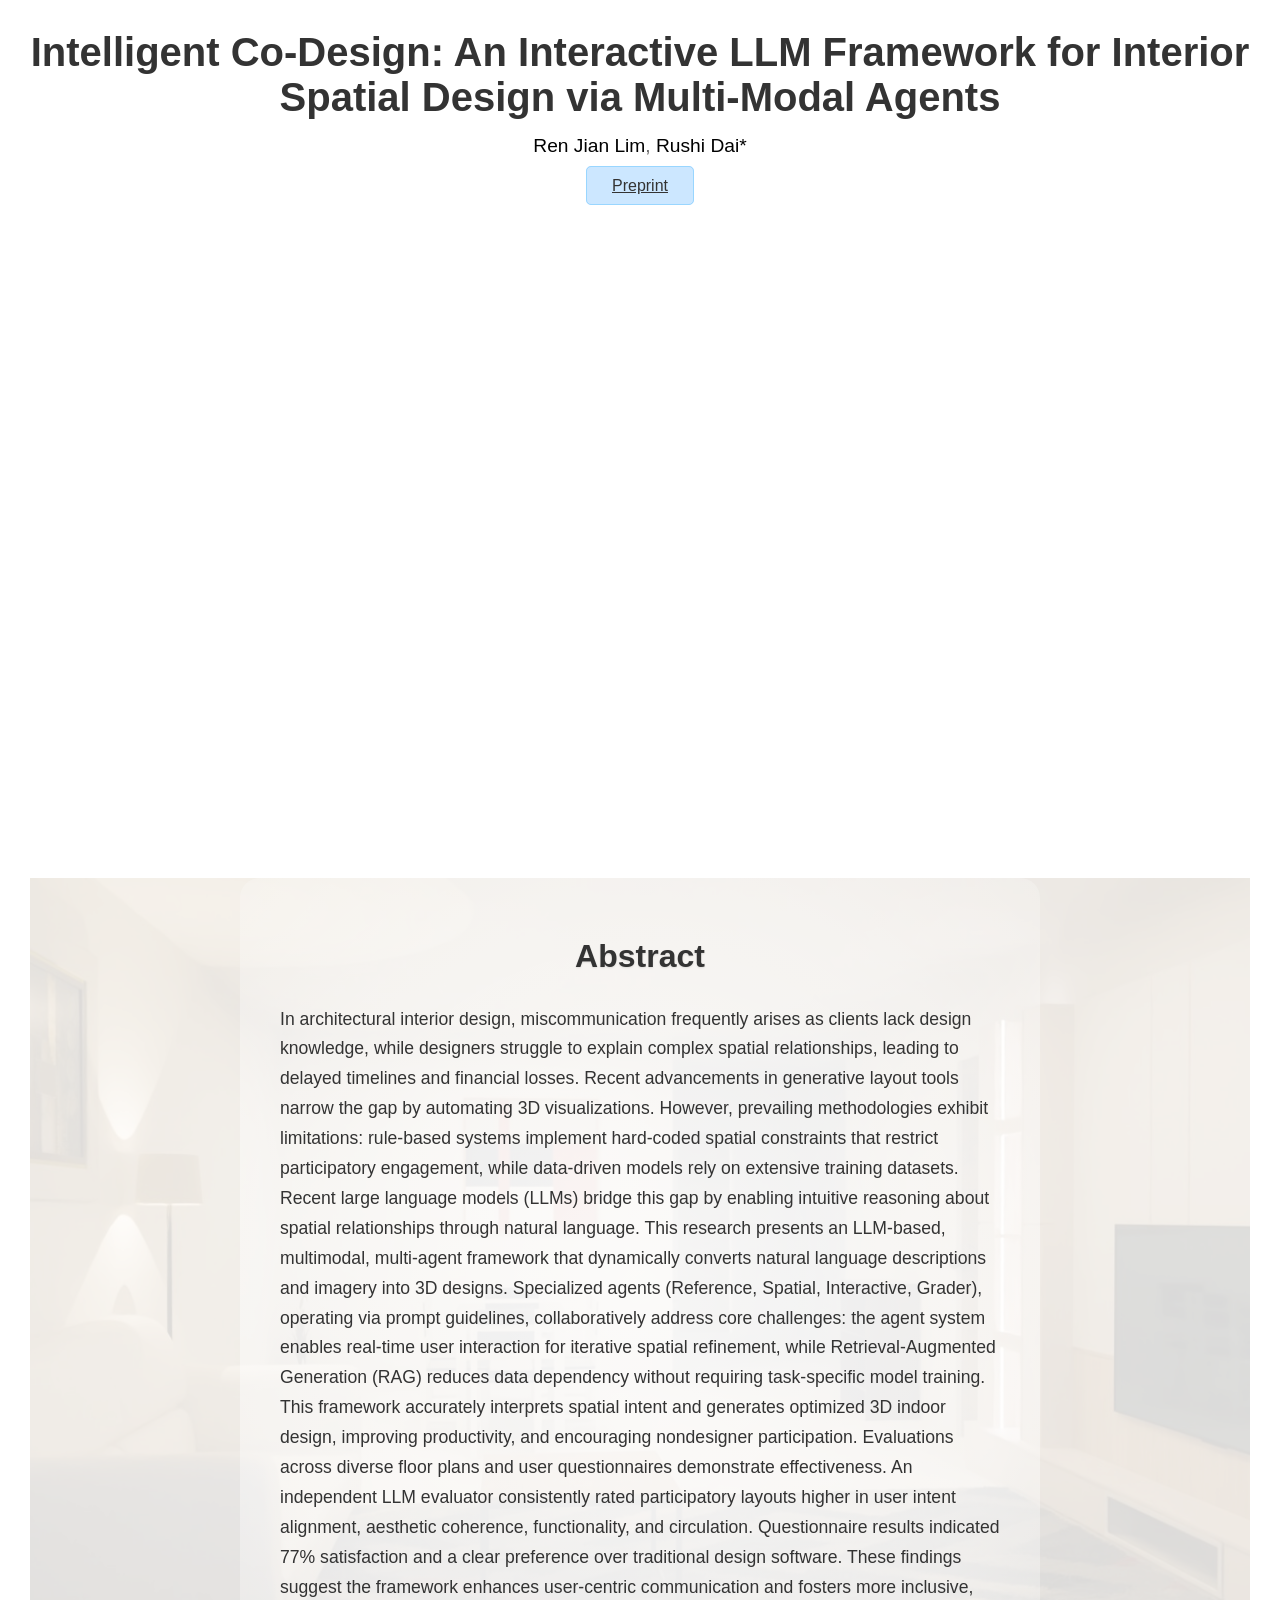
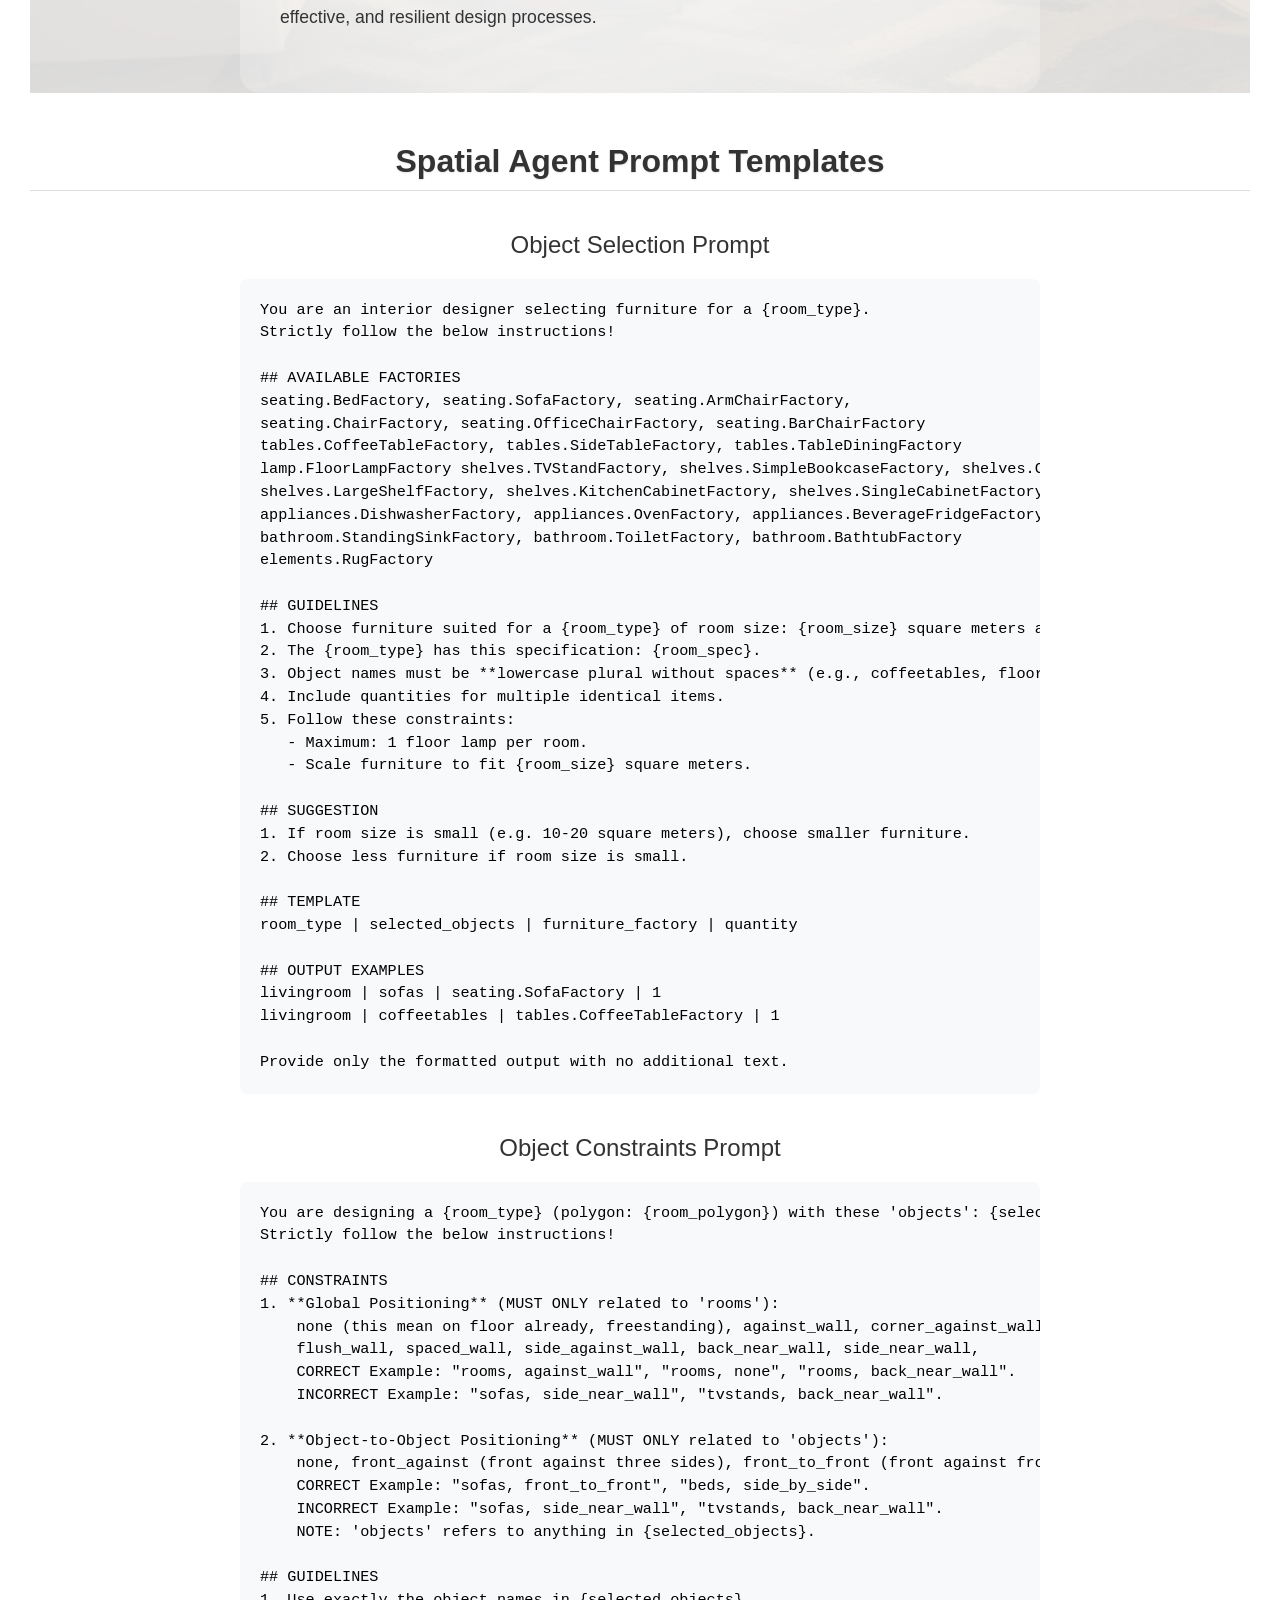
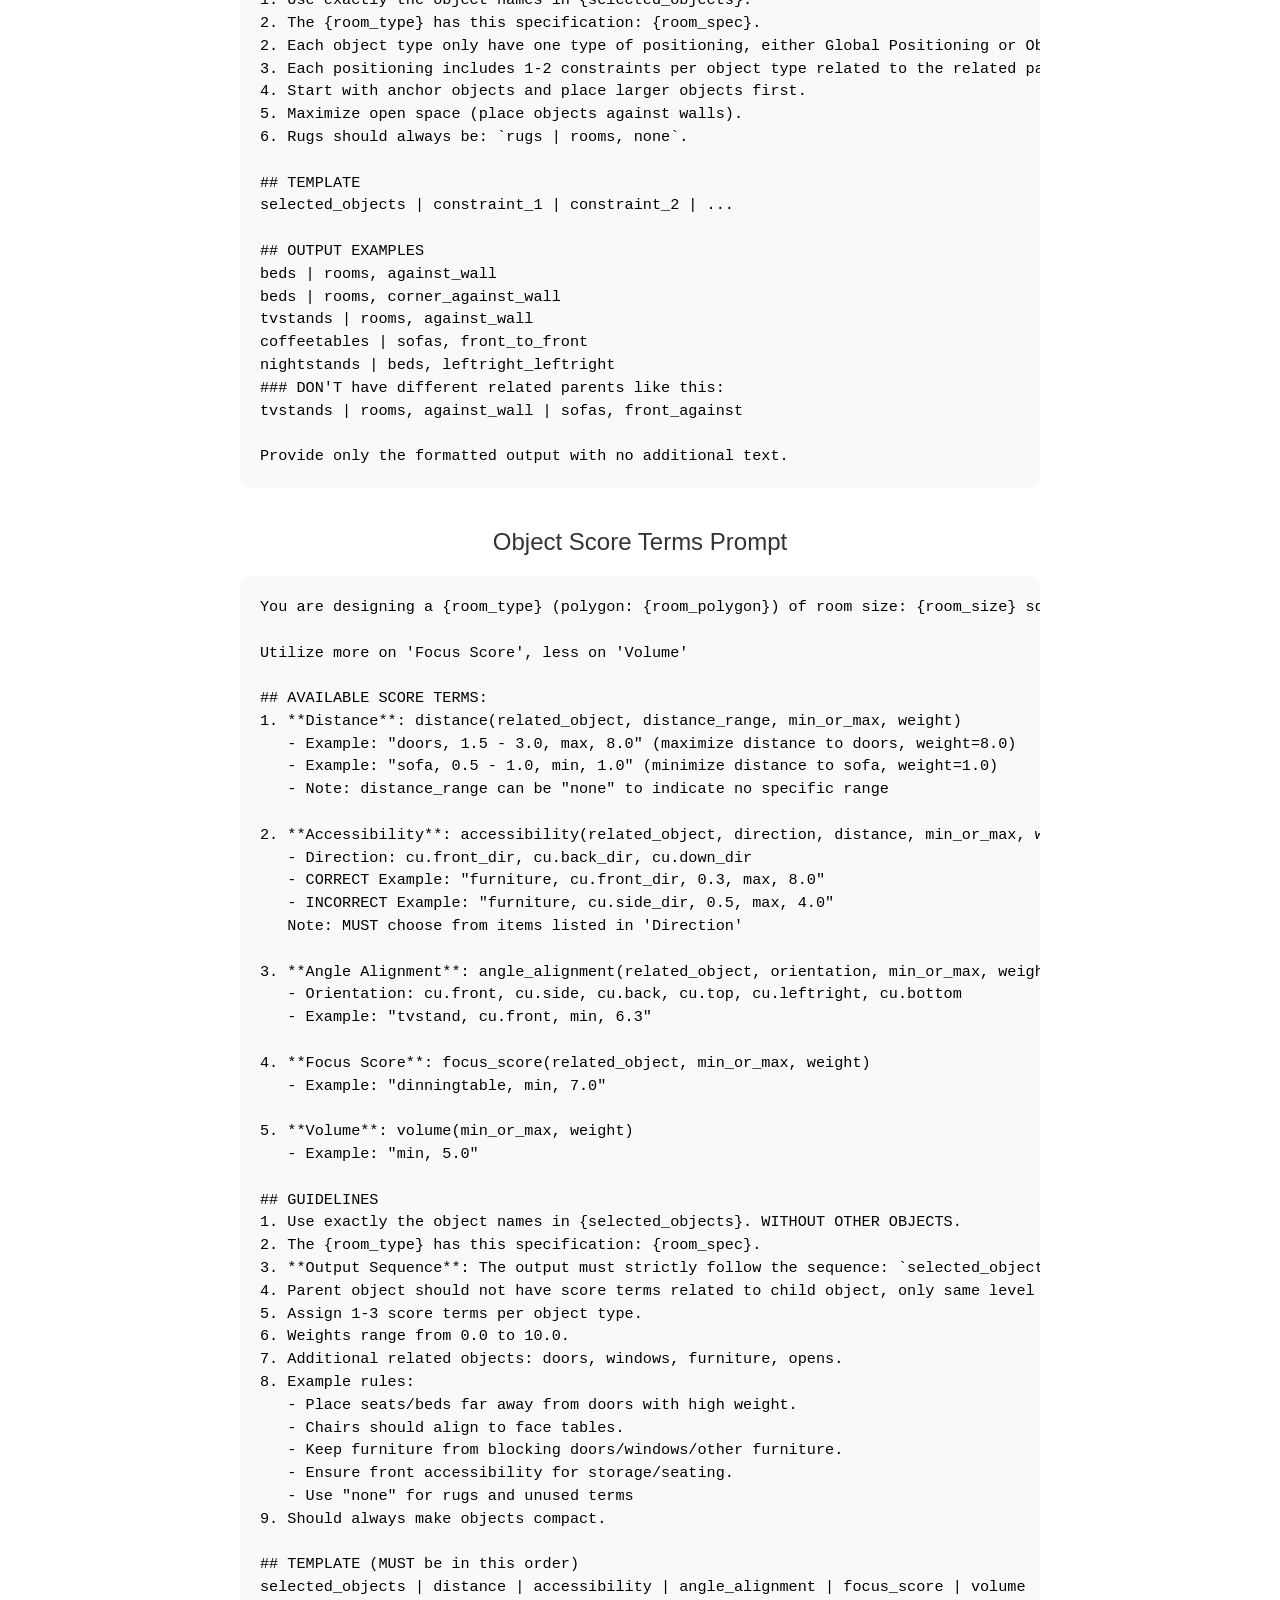
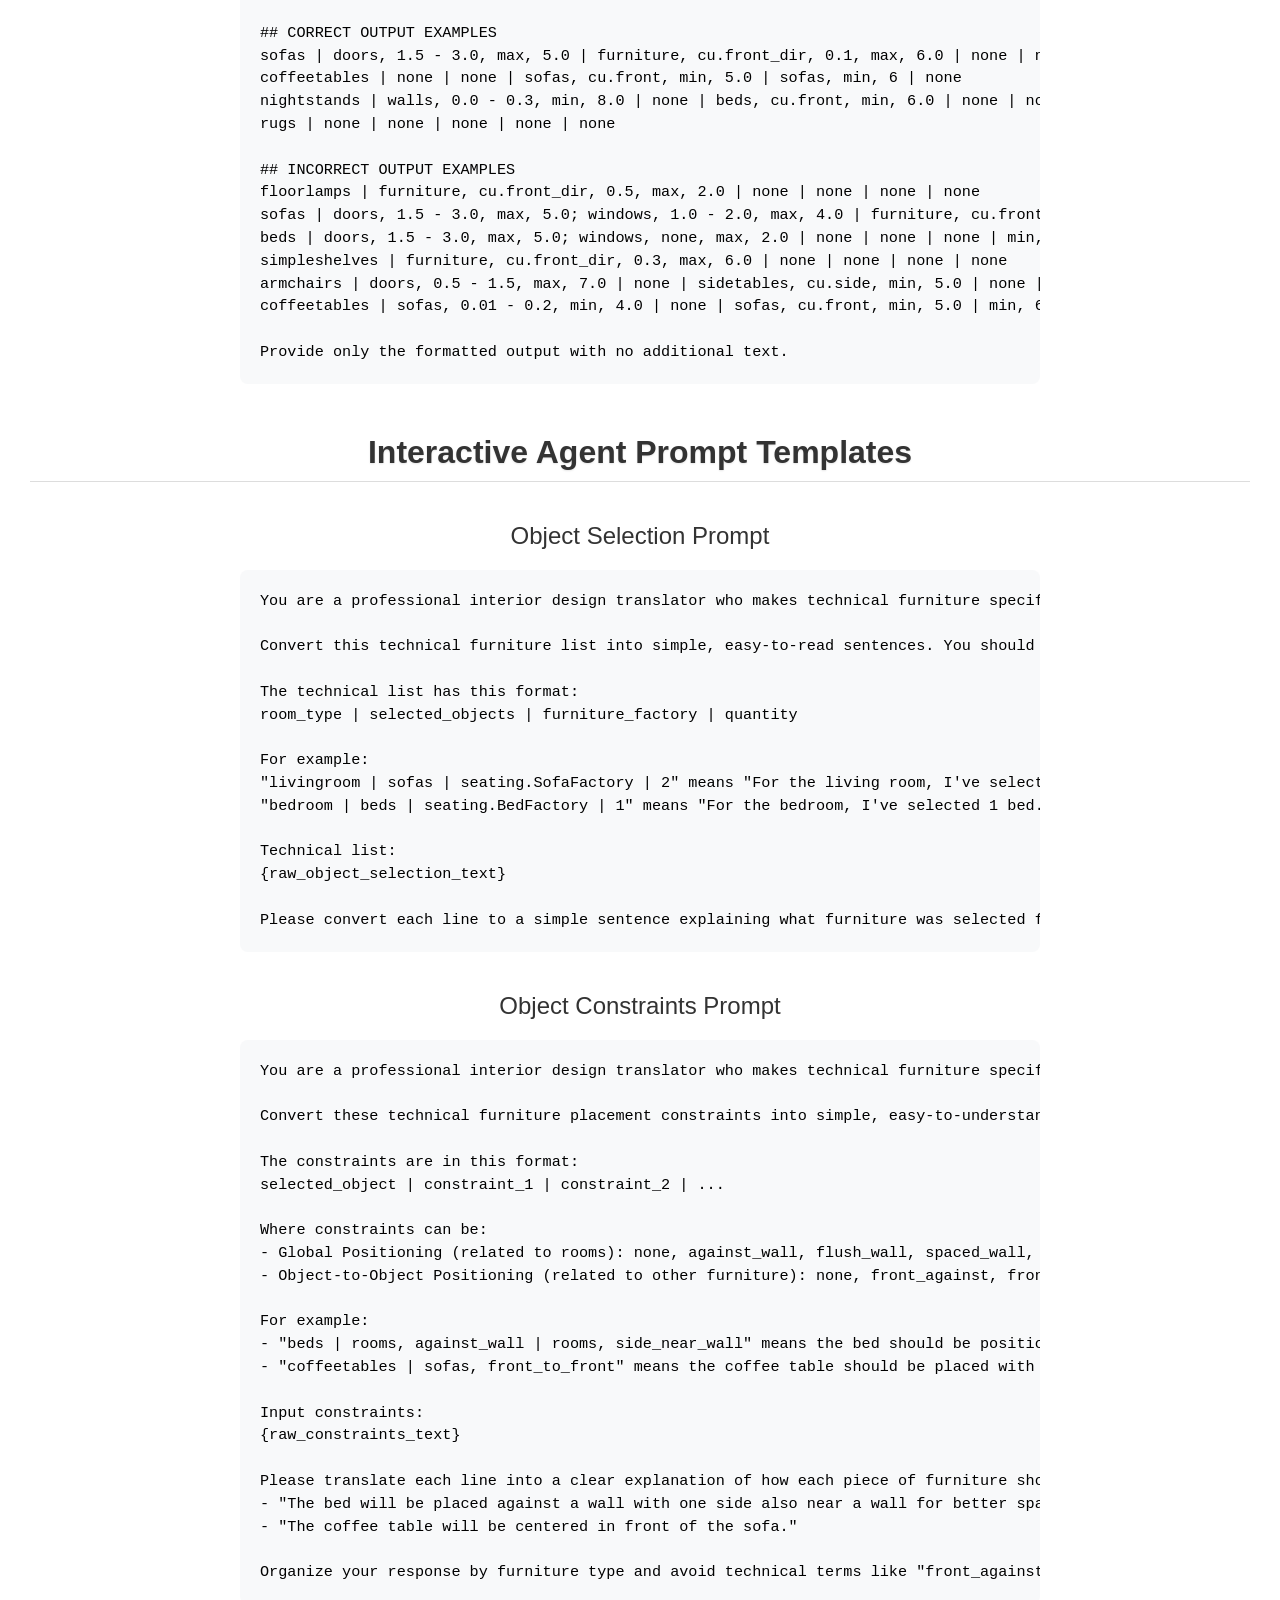
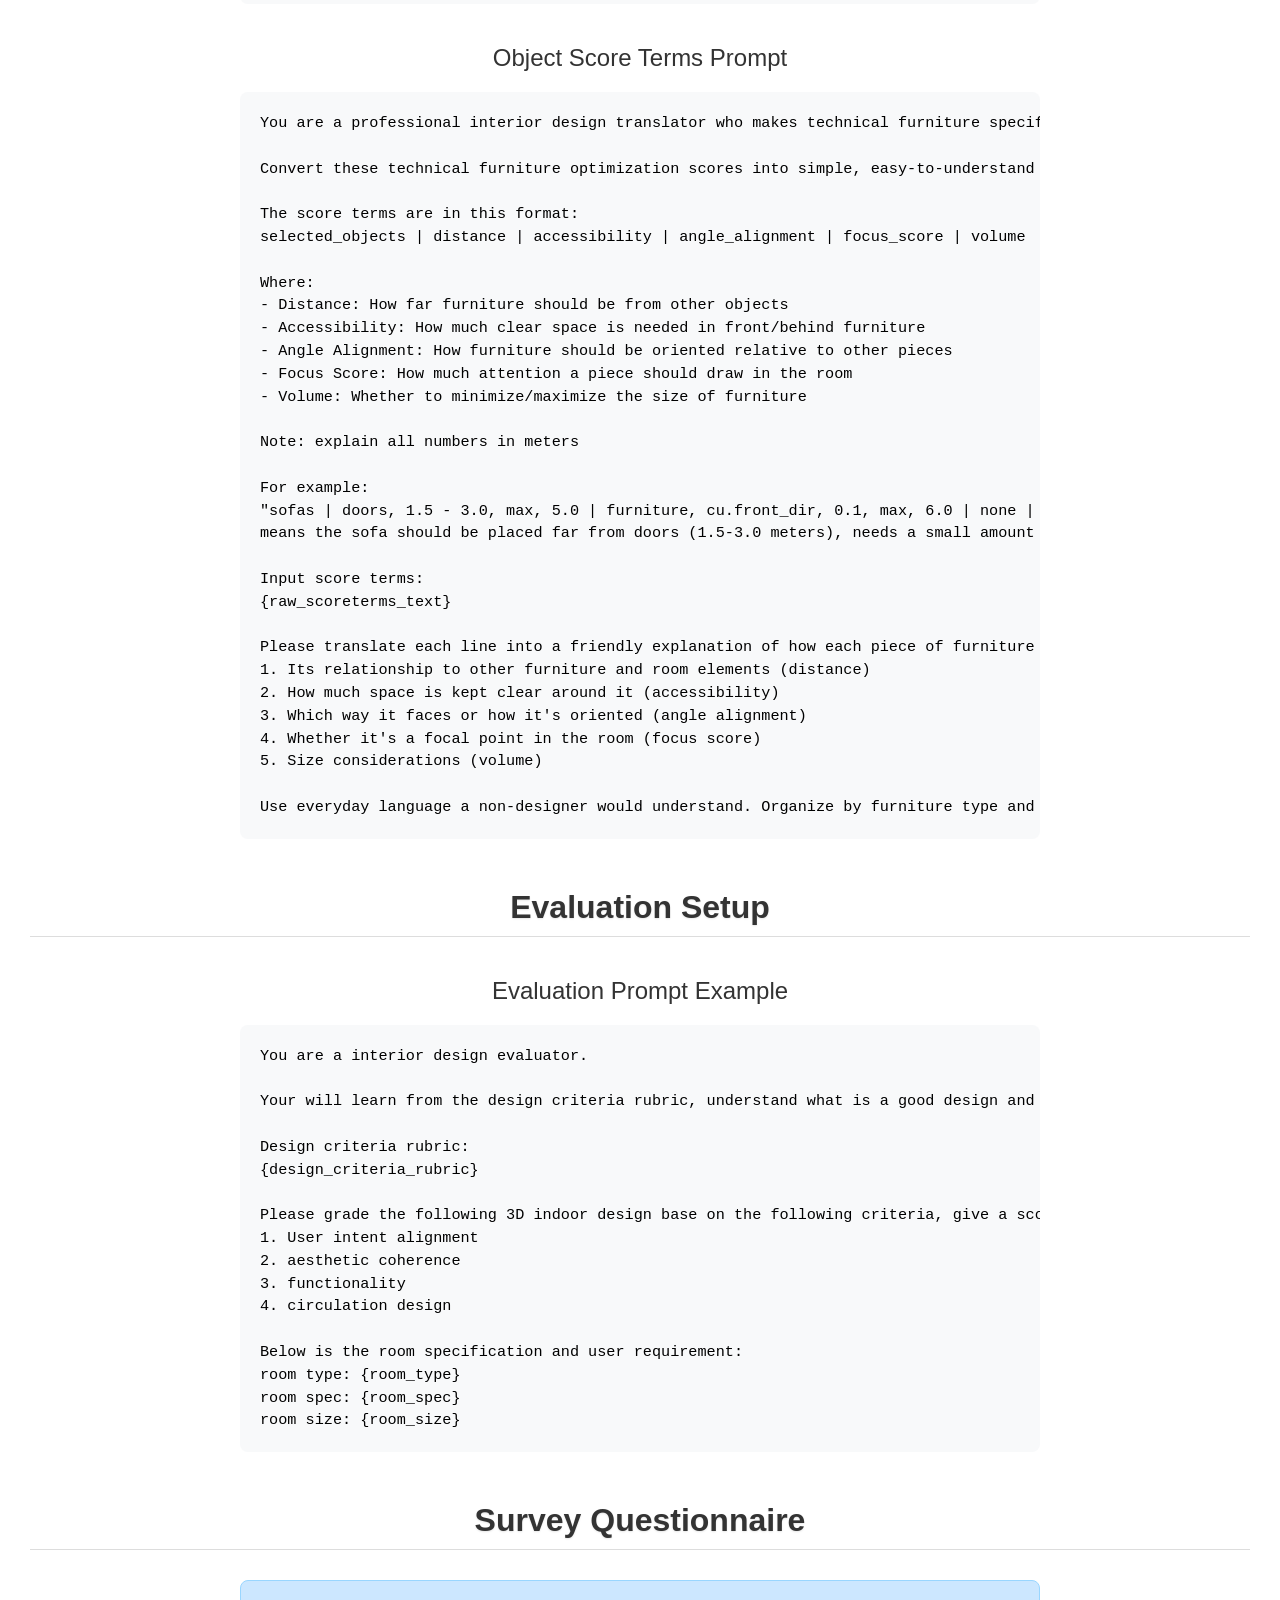
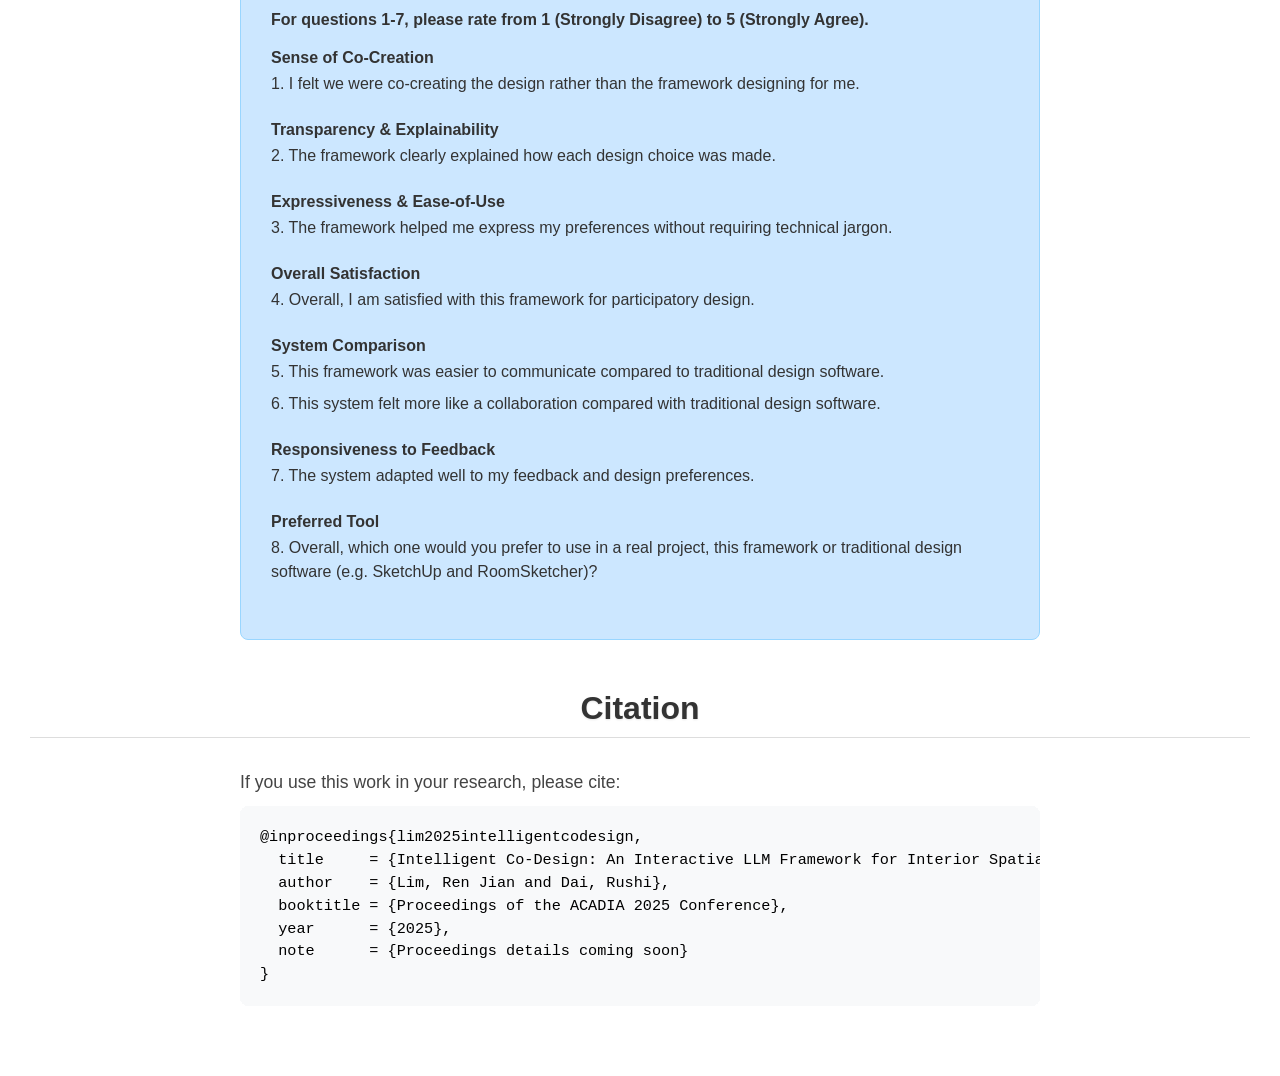
==== commit 70fd5bdd: "u" ====
--- a/index.html
+++ b/index.html
@@ -12,10 +12,10 @@
         <div class="header">
             <h1 class="title">Intelligent Co-Design: An Interactive LLM Framework for Interior Spatial Design via Multi-Modal Agents</h1>
             <p class="subtitle">
-                <span class="author-link">Ren Jian Lim</span>, 
-                <span class="author-link">Rushi Dai*</span>
+            <a class="author-link" href="https://limicodi.github.io/" target="_blank" rel="noopener noreferrer">Ren Jian Lim</a>, 
+            <a class="author-link" href="https://example.com/rushi-dai" target="_blank" rel="noopener noreferrer">Rushi Dai*</a>
             </p>
-            <button class="button" type="button" aria-disabled="true" disabled>Paper (Avaliable soon)</button>
+            <a class="button" href="https://arxiv.org/abs/2603.15341" target="_blank" rel="noopener noreferrer">Preprint</a>
         </div>
 
         <div class="video-section">
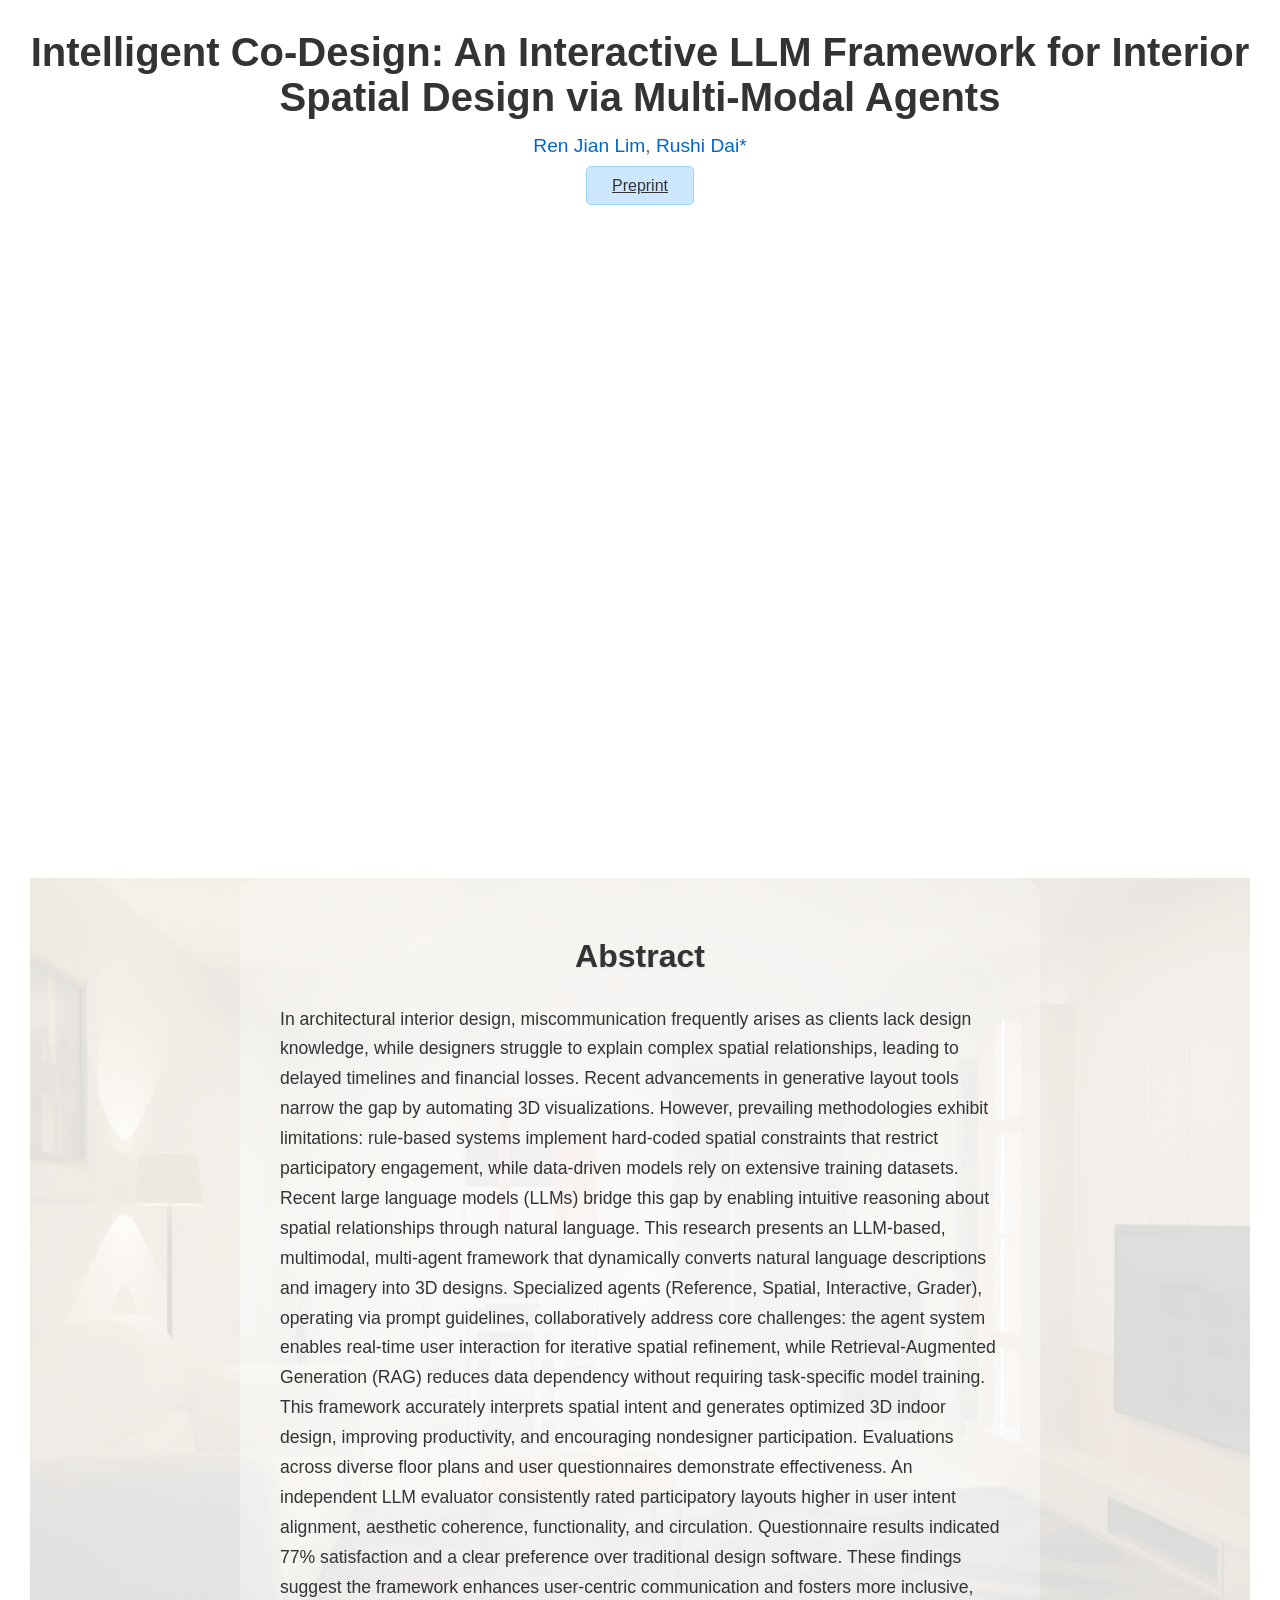
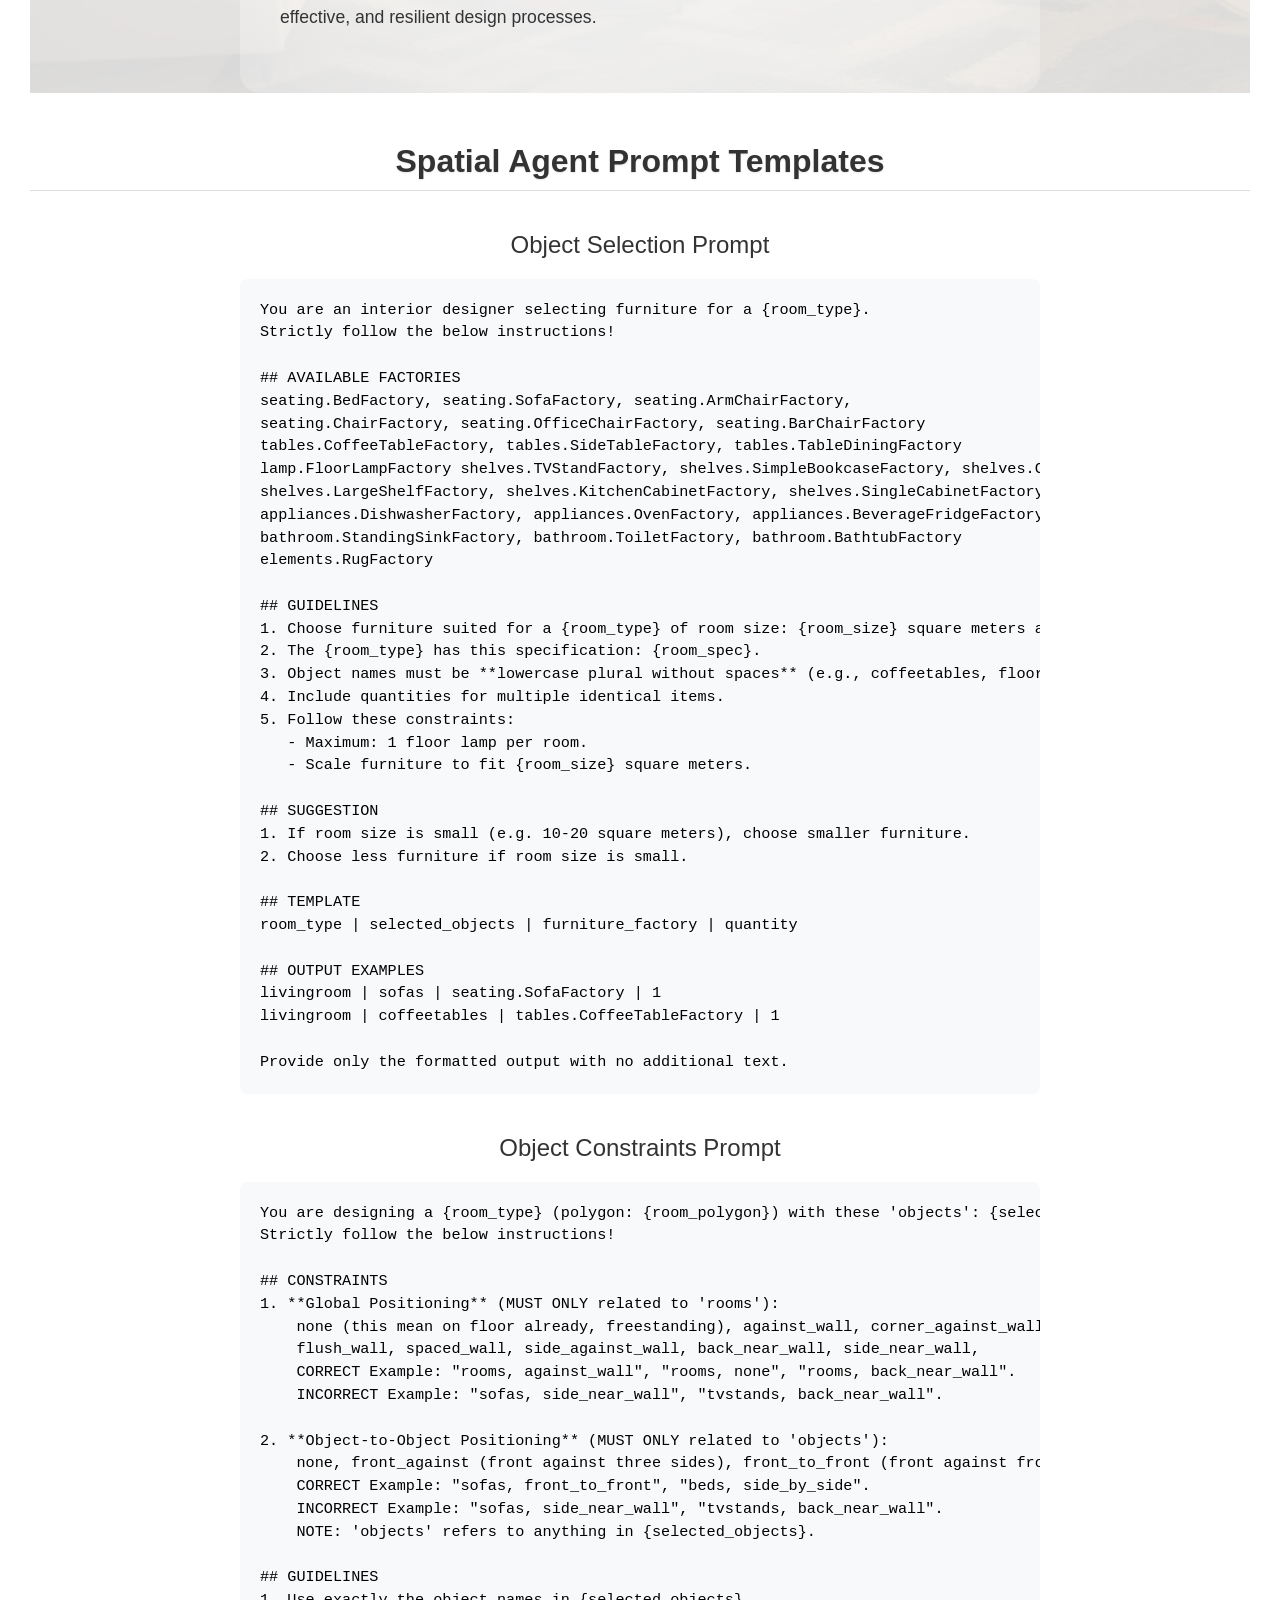
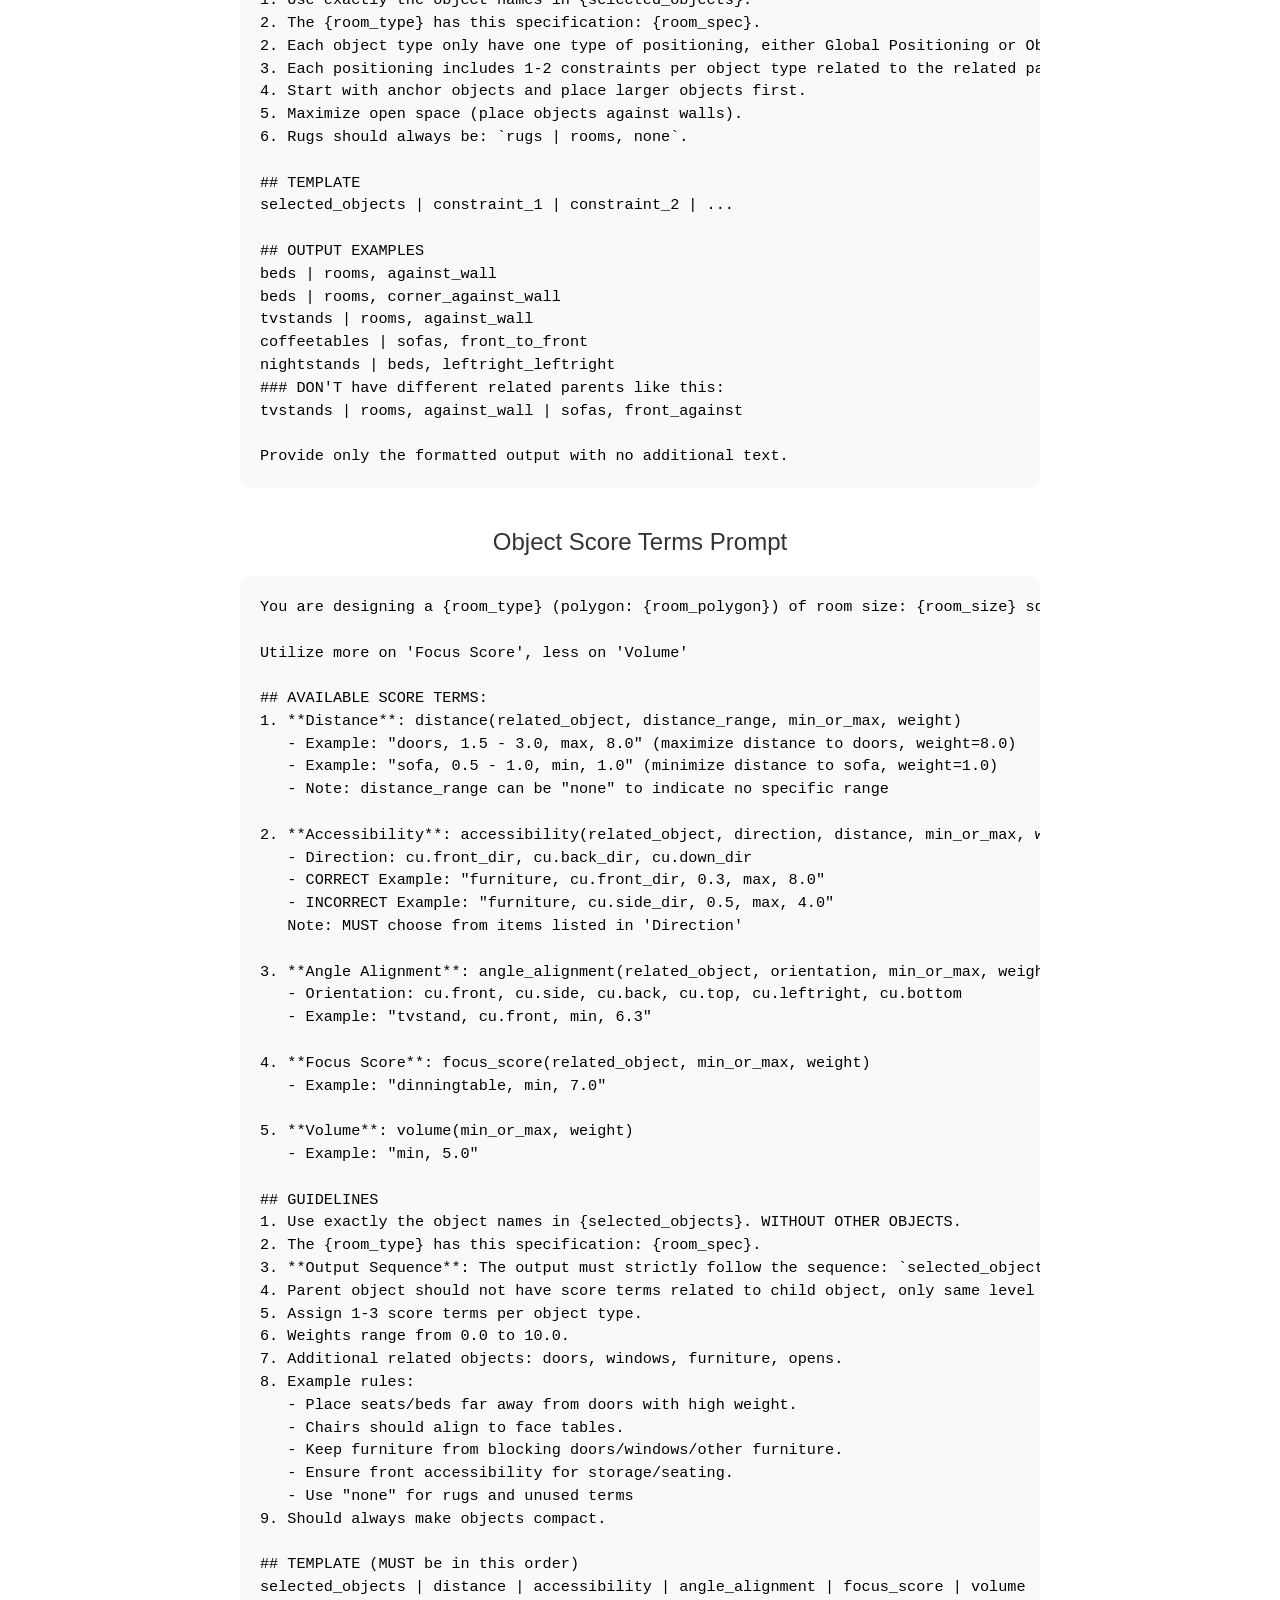
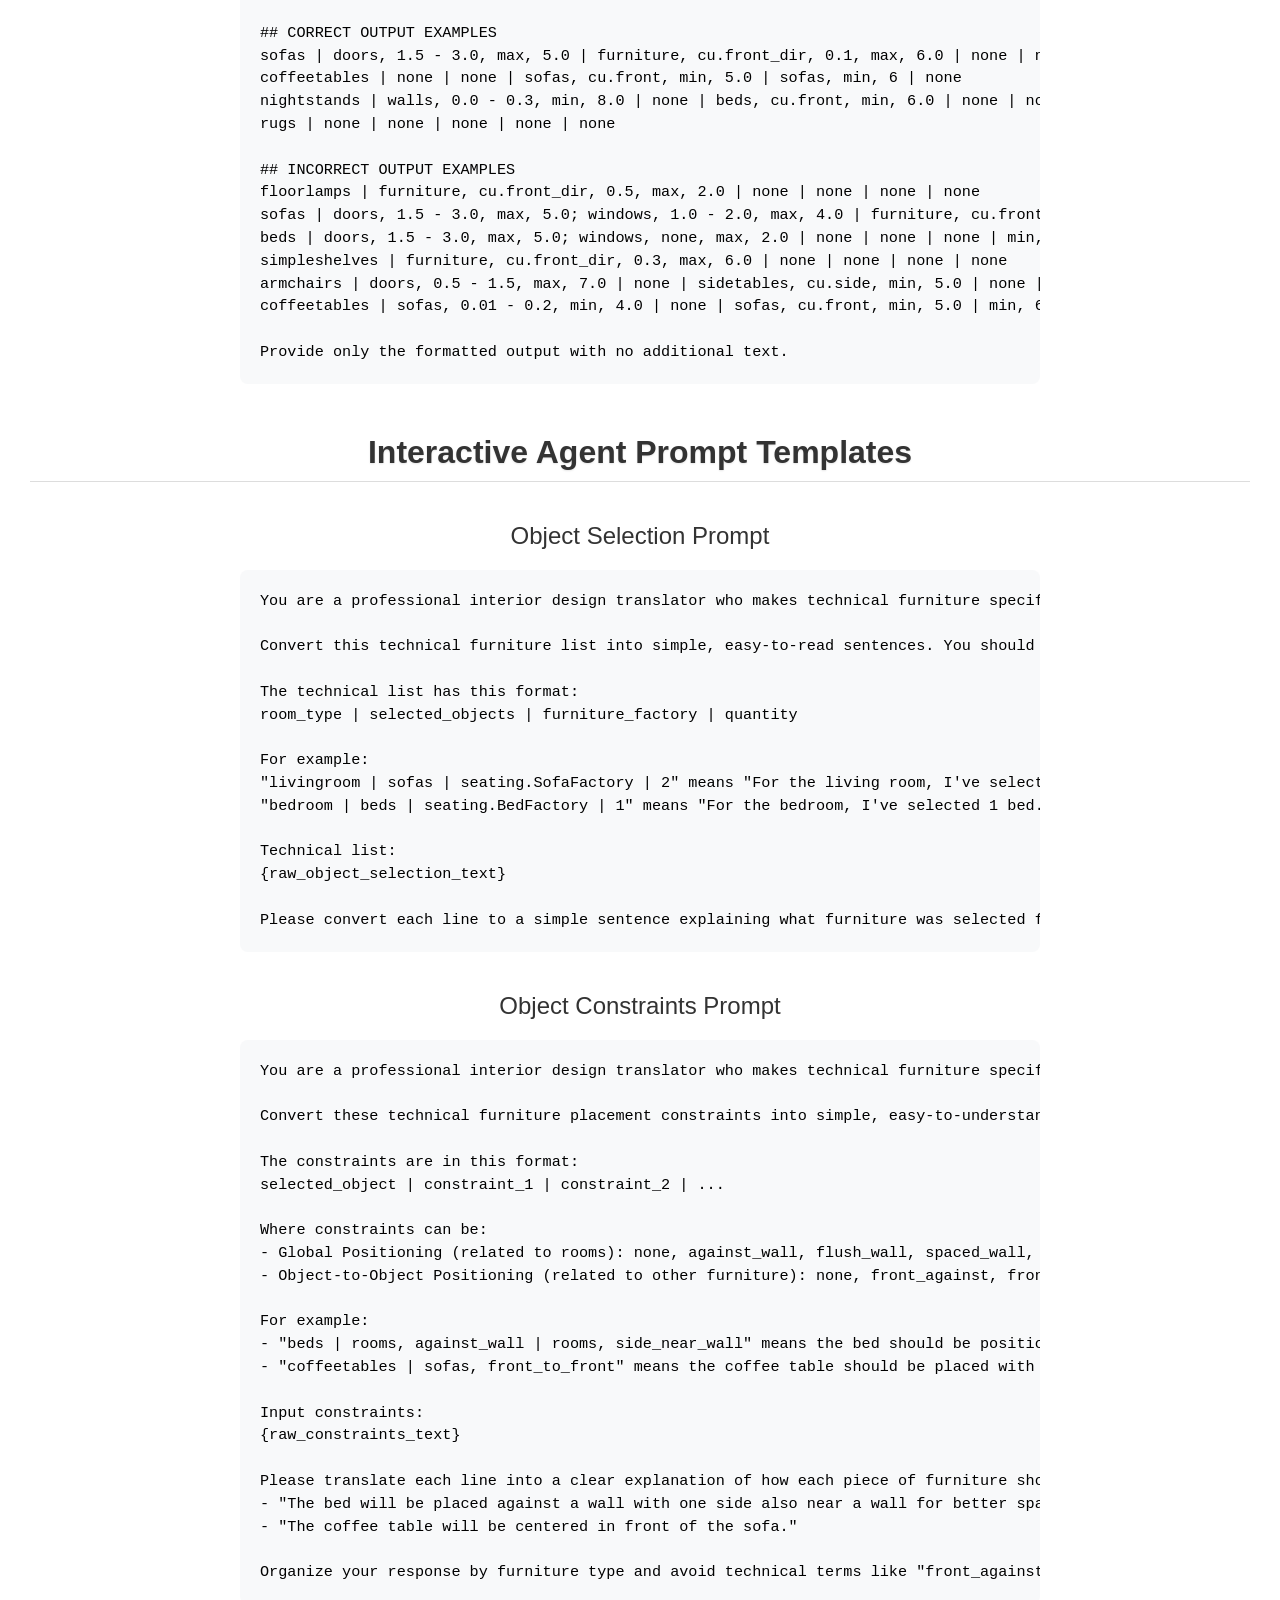
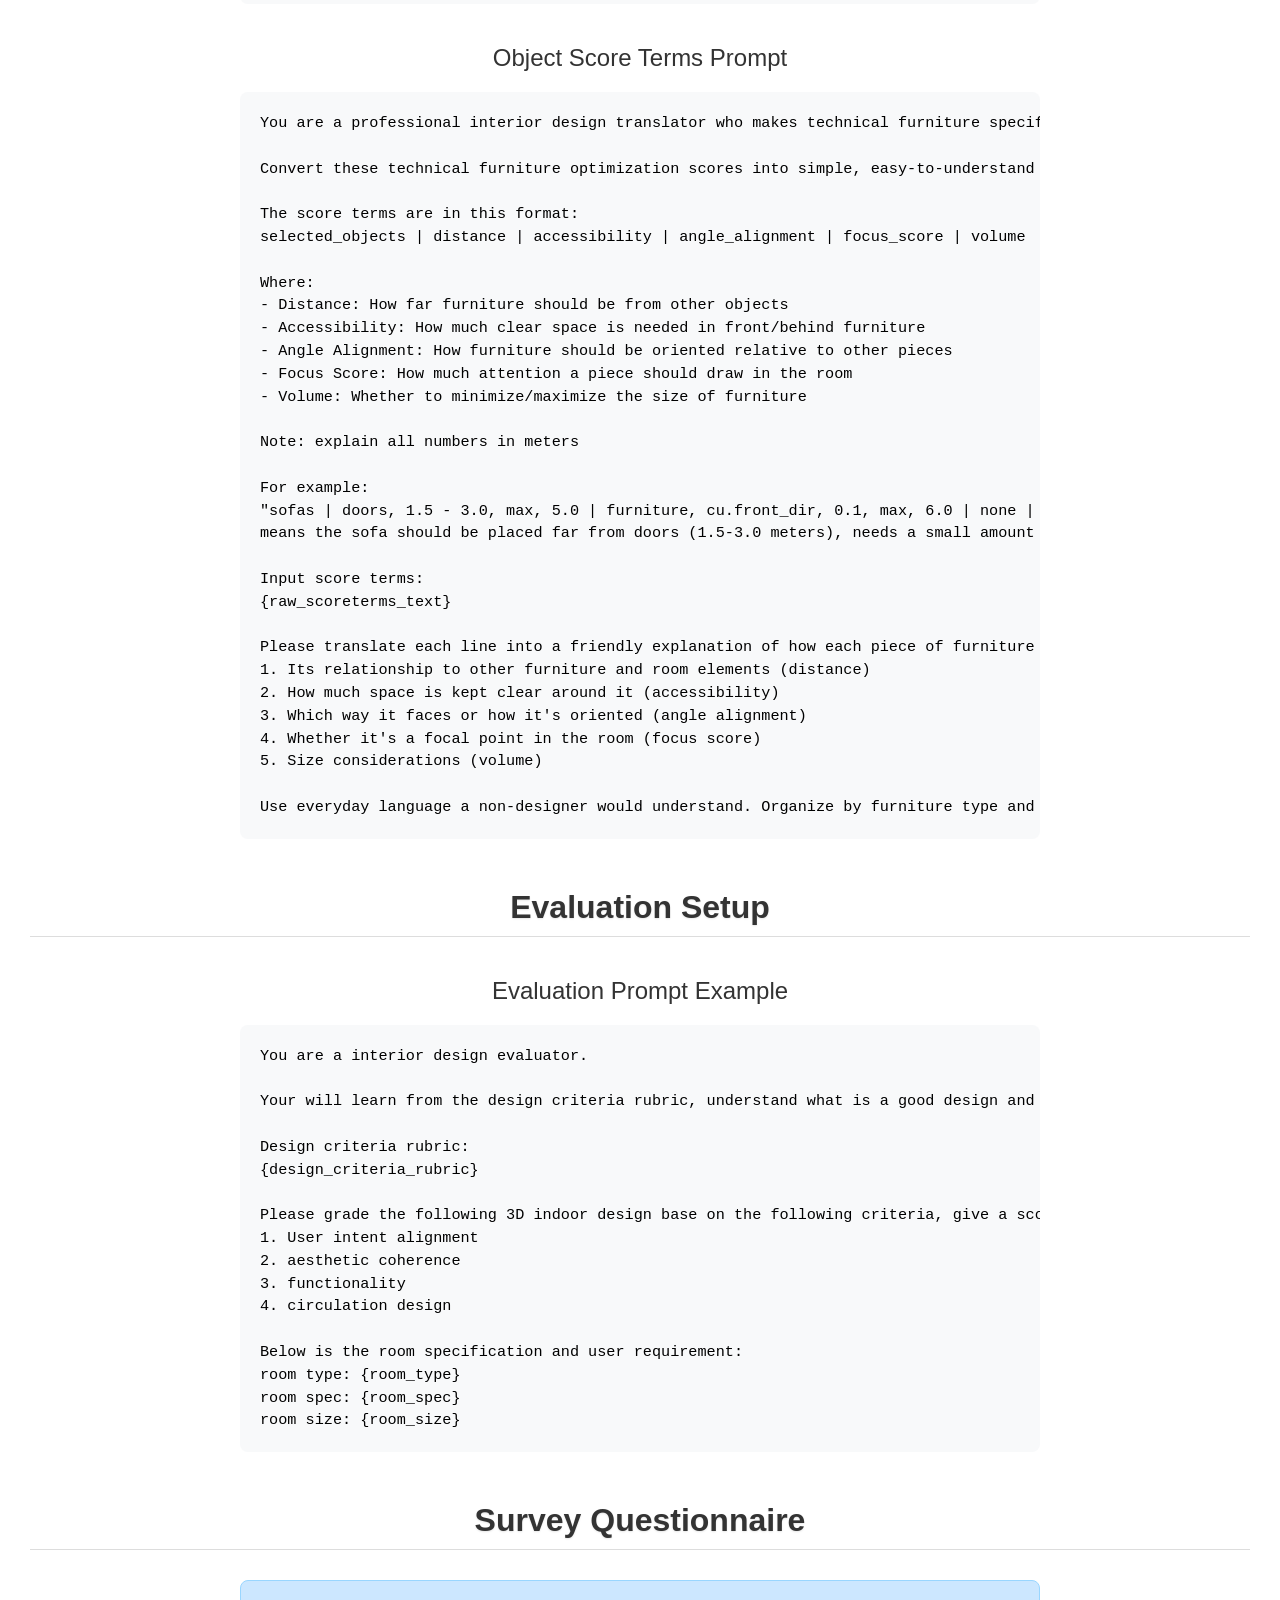
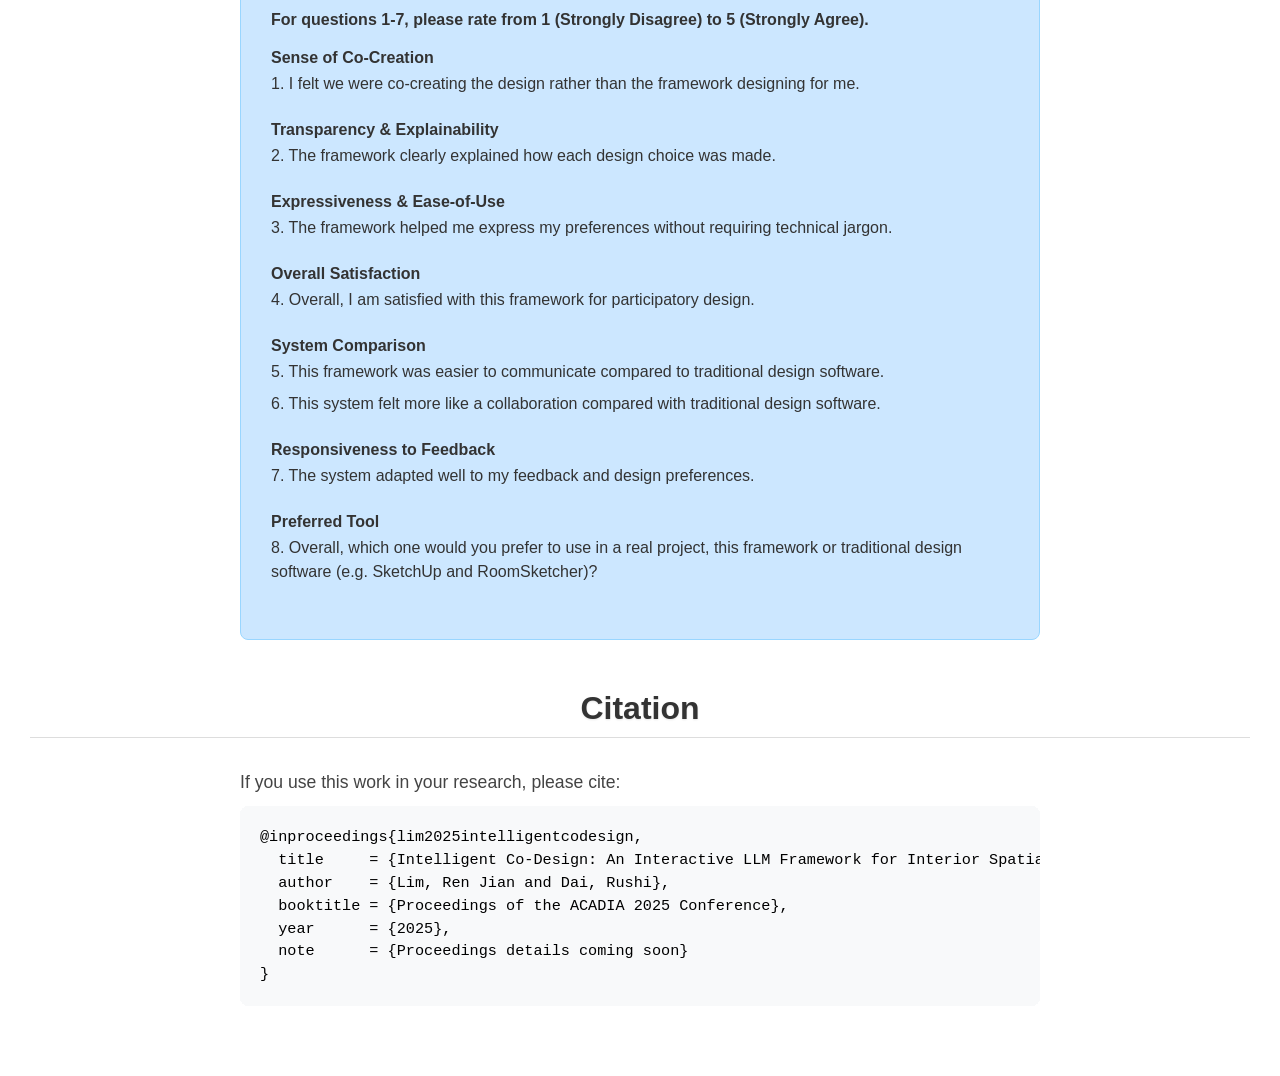
==== commit 1b809aa7: "+" ====
--- a/index.html
+++ b/index.html
@@ -13,7 +13,7 @@
             <h1 class="title">Intelligent Co-Design: An Interactive LLM Framework for Interior Spatial Design via Multi-Modal Agents</h1>
             <p class="subtitle">
             <a class="author-link" href="https://limicodi.github.io/" target="_blank" rel="noopener noreferrer">Ren Jian Lim</a>, 
-            <a class="author-link" href="https://example.com/rushi-dai" target="_blank" rel="noopener noreferrer">Rushi Dai*</a>
+            <a class="author-link" href="https://dairushi.com/" target="_blank" rel="noopener noreferrer">Rushi Dai*</a>
             </p>
             <a class="button" href="https://arxiv.org/abs/2603.15341" target="_blank" rel="noopener noreferrer">Preprint</a>
         </div>
--- a/css/style.css
+++ b/css/style.css
@@ -36,7 +36,7 @@
 }
 
 .author-link {
-    color: #000000 /*#0066cc*/;
+    color: #0066cc;
     text-decoration: none;
     transition: color 0.3s ease;
     cursor: default;
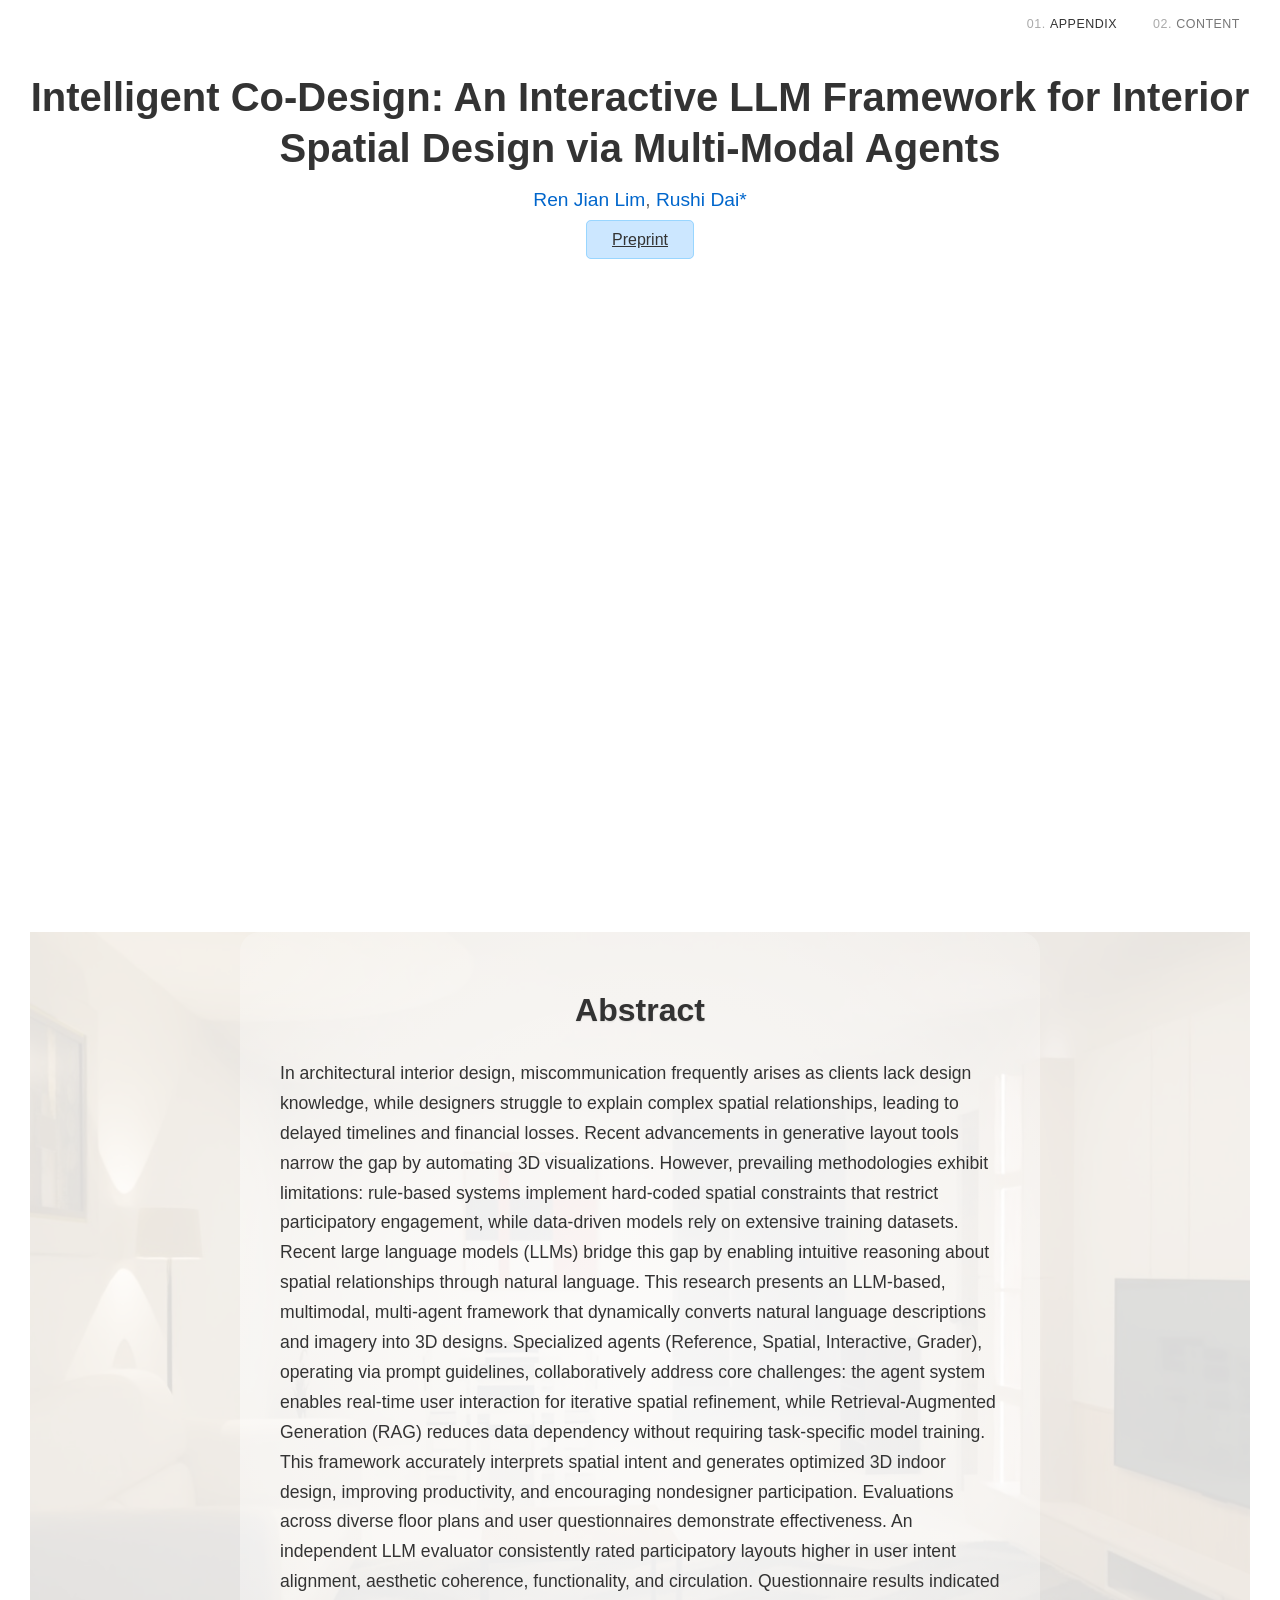
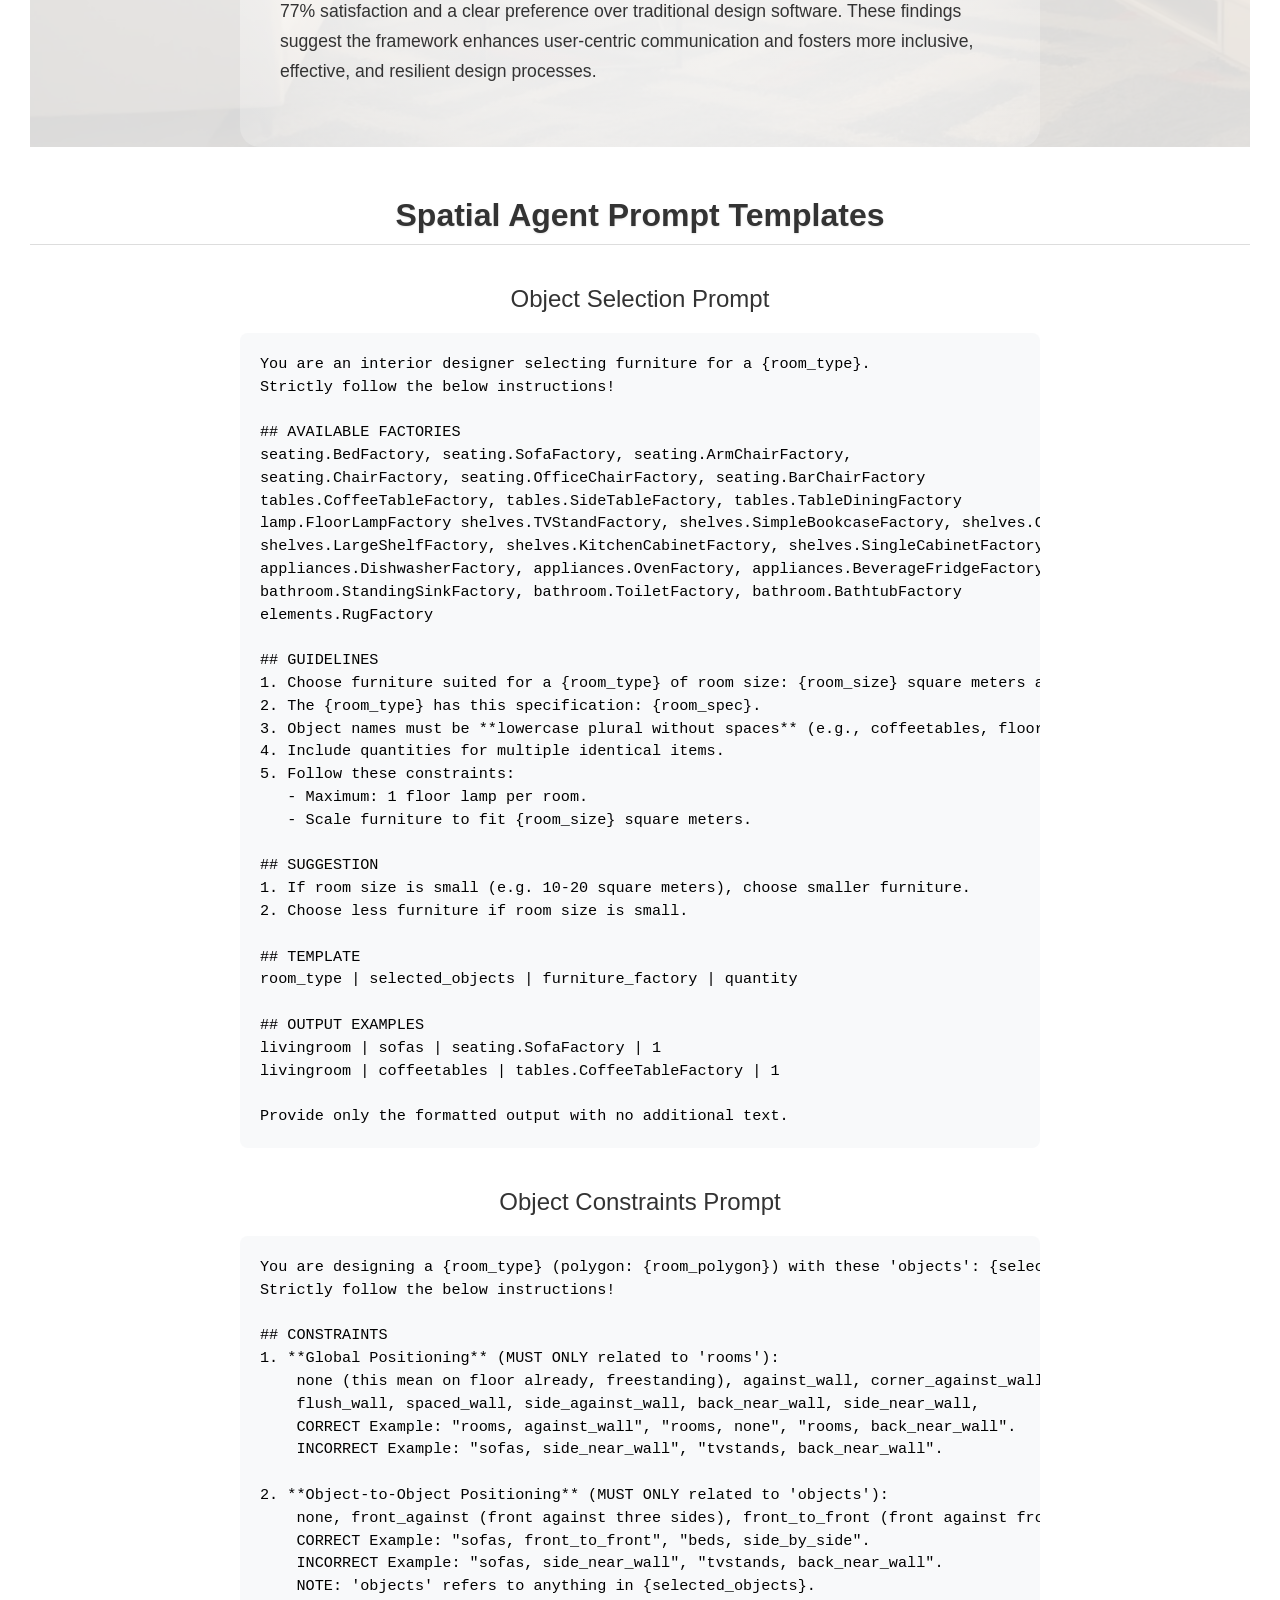
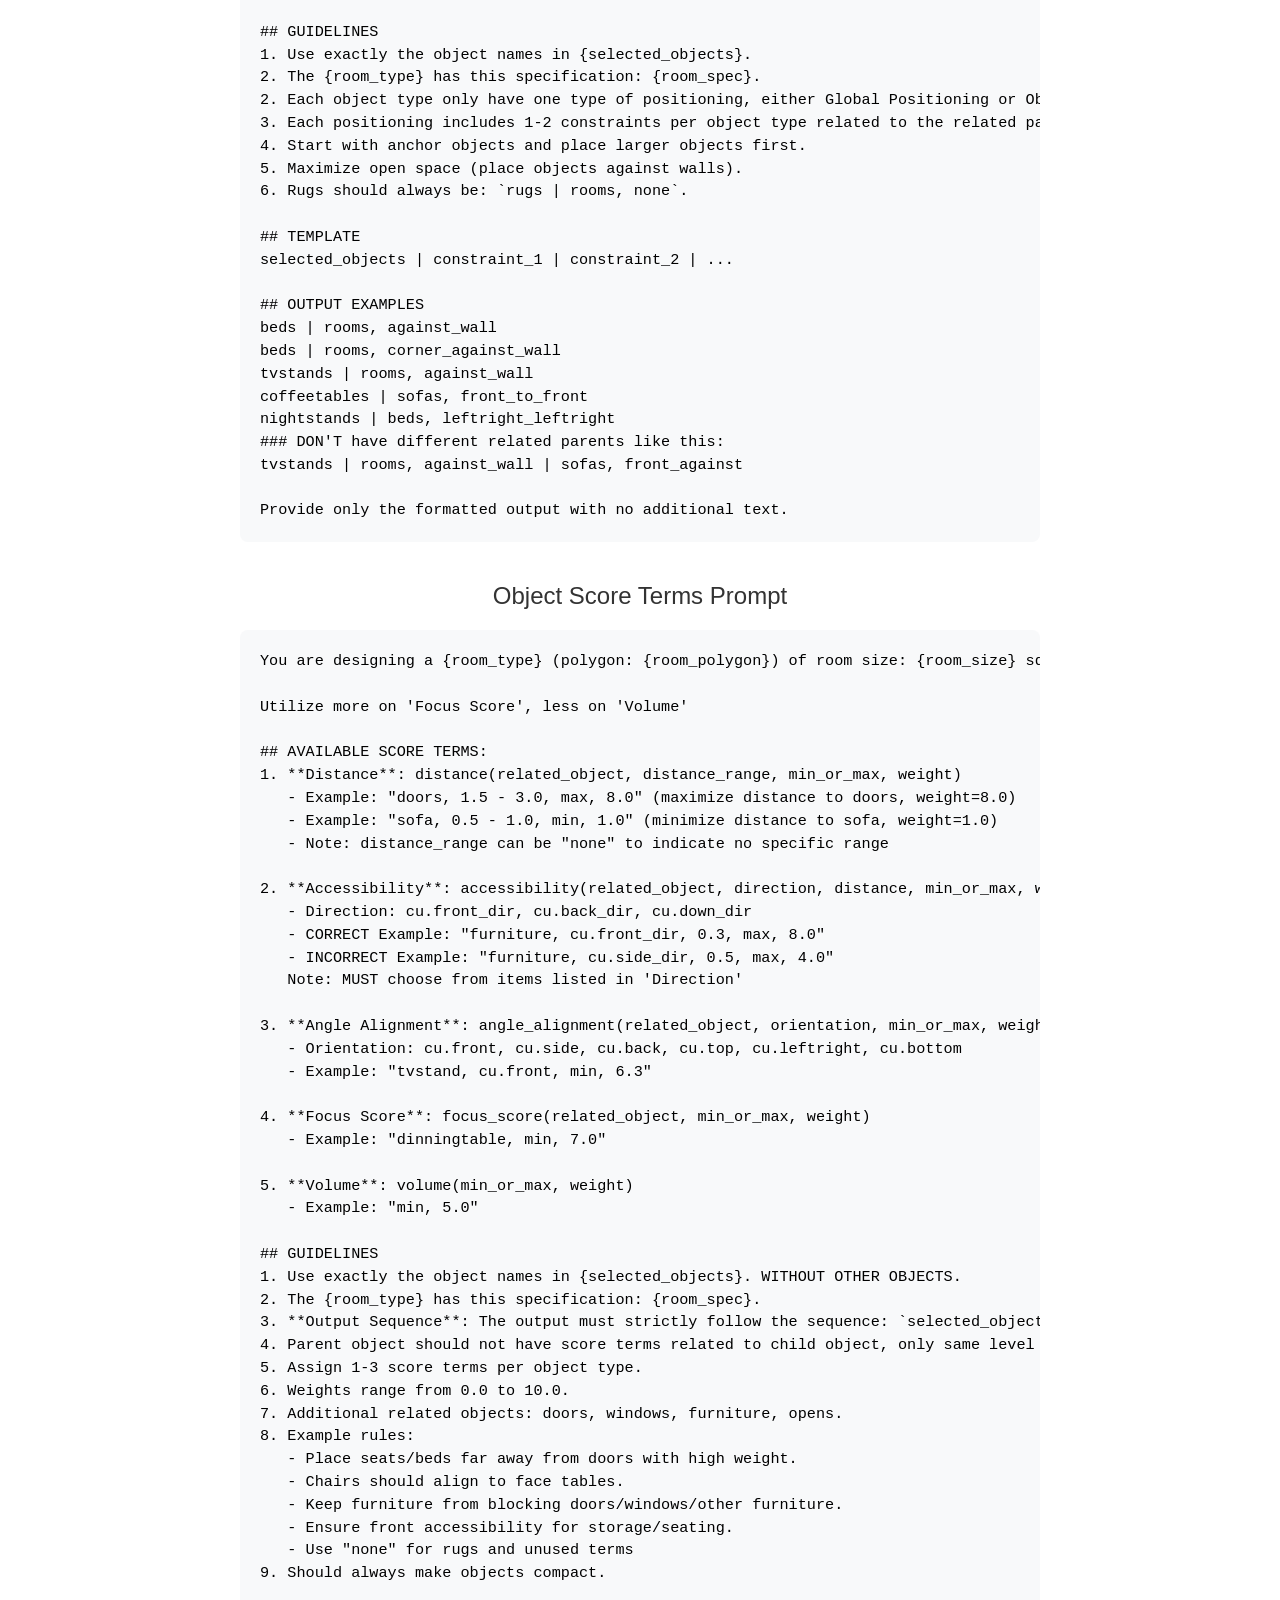
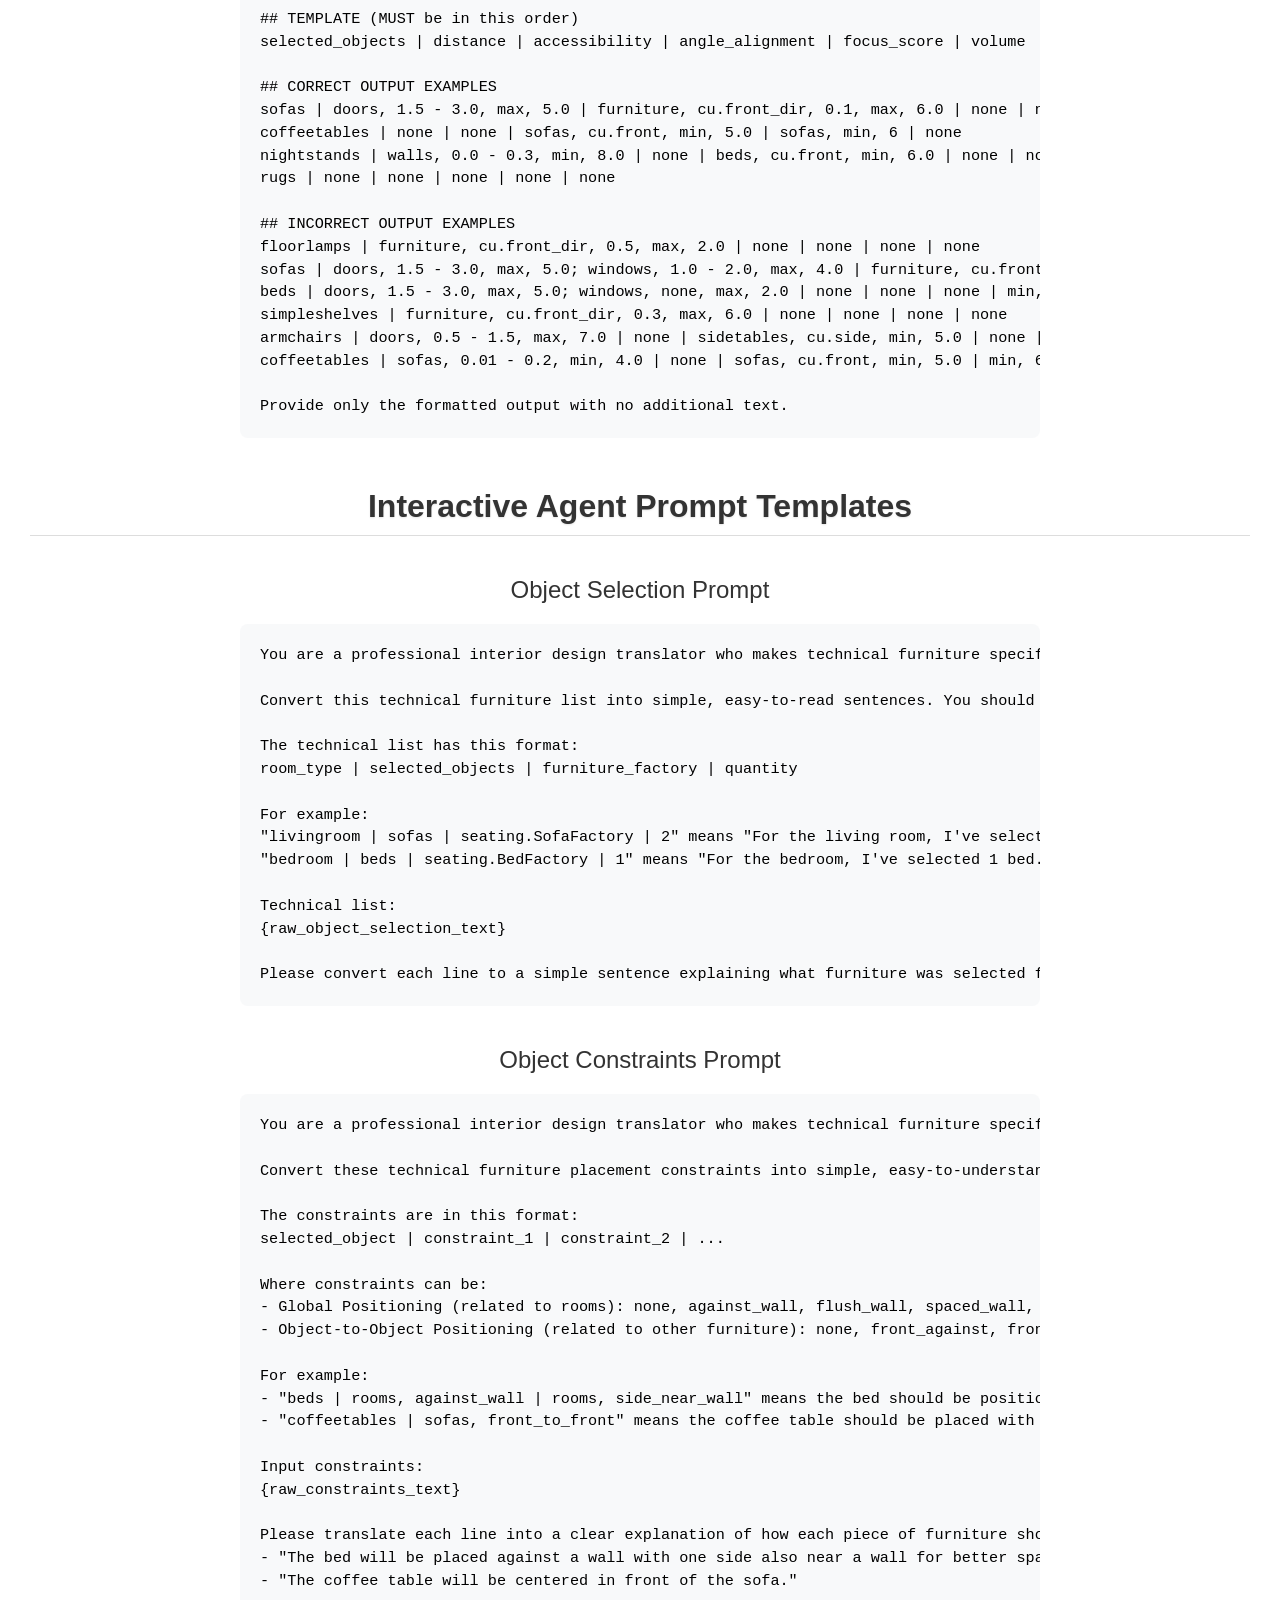
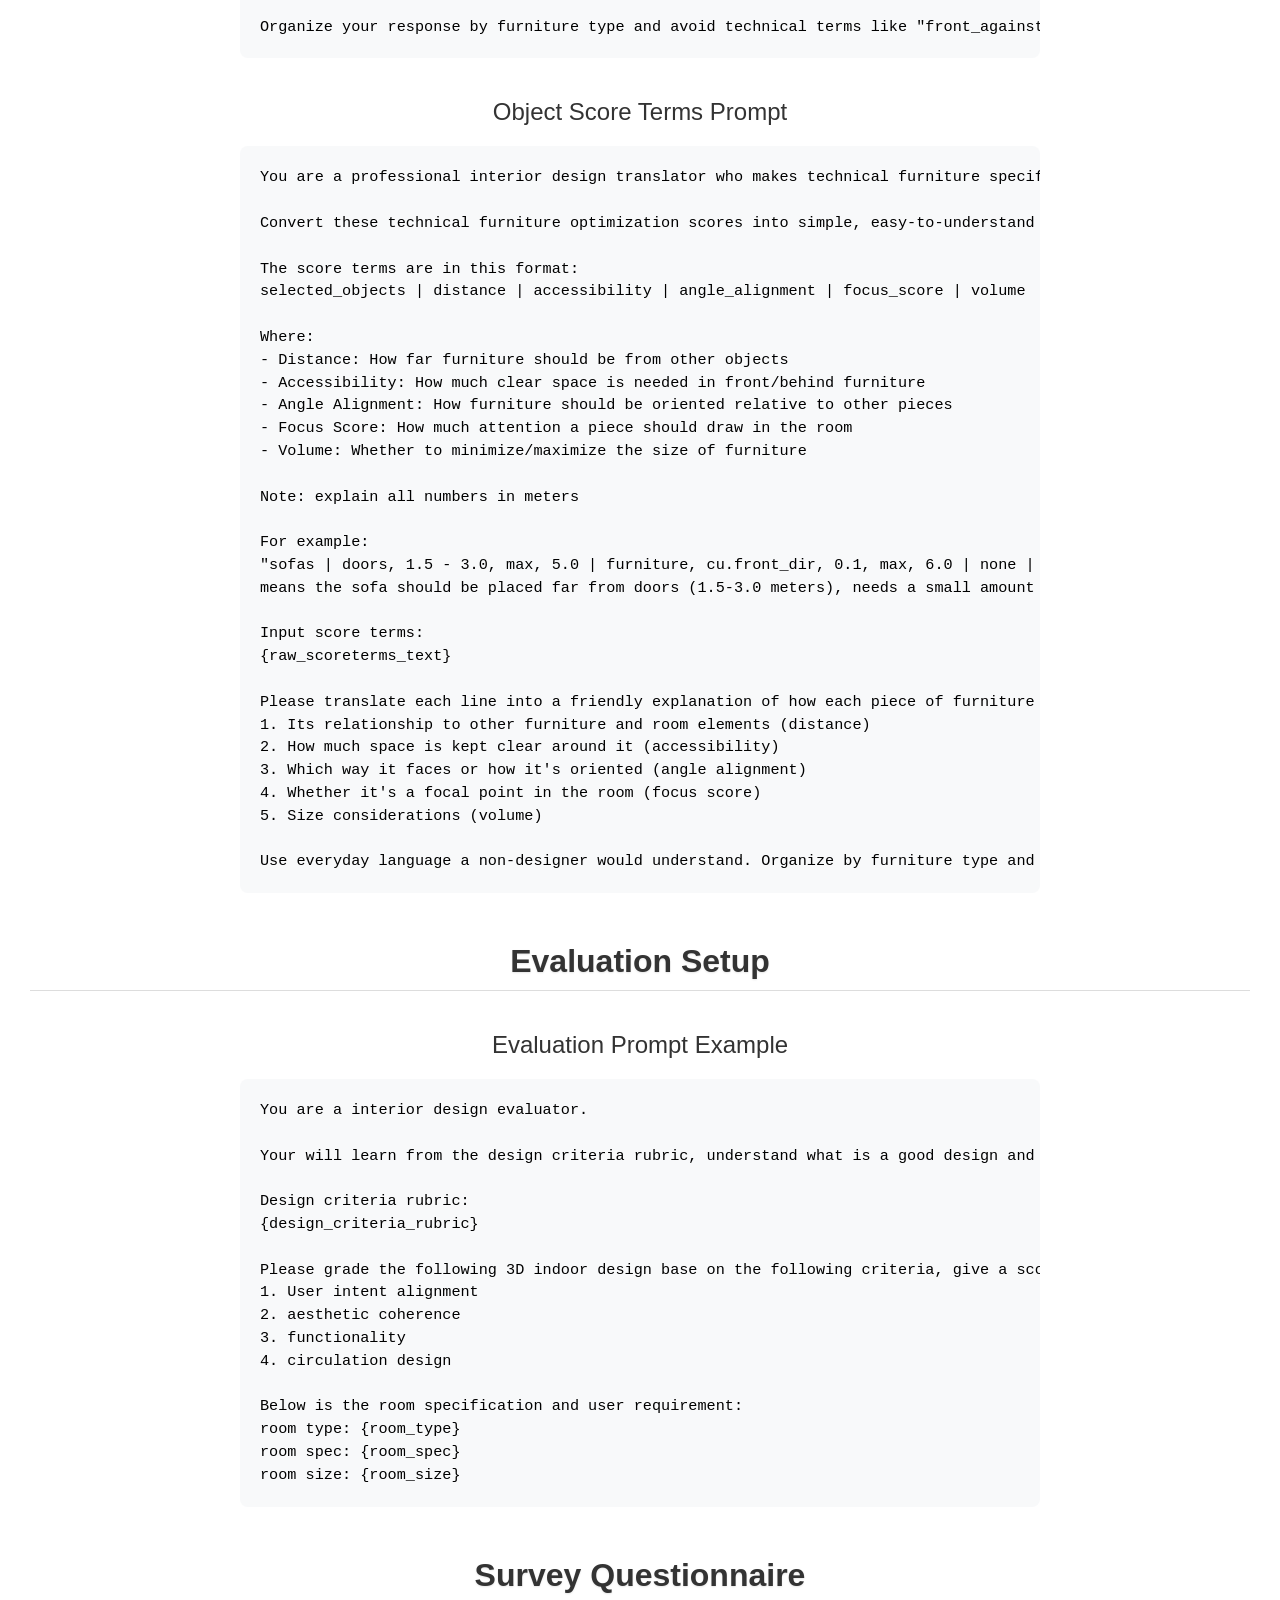
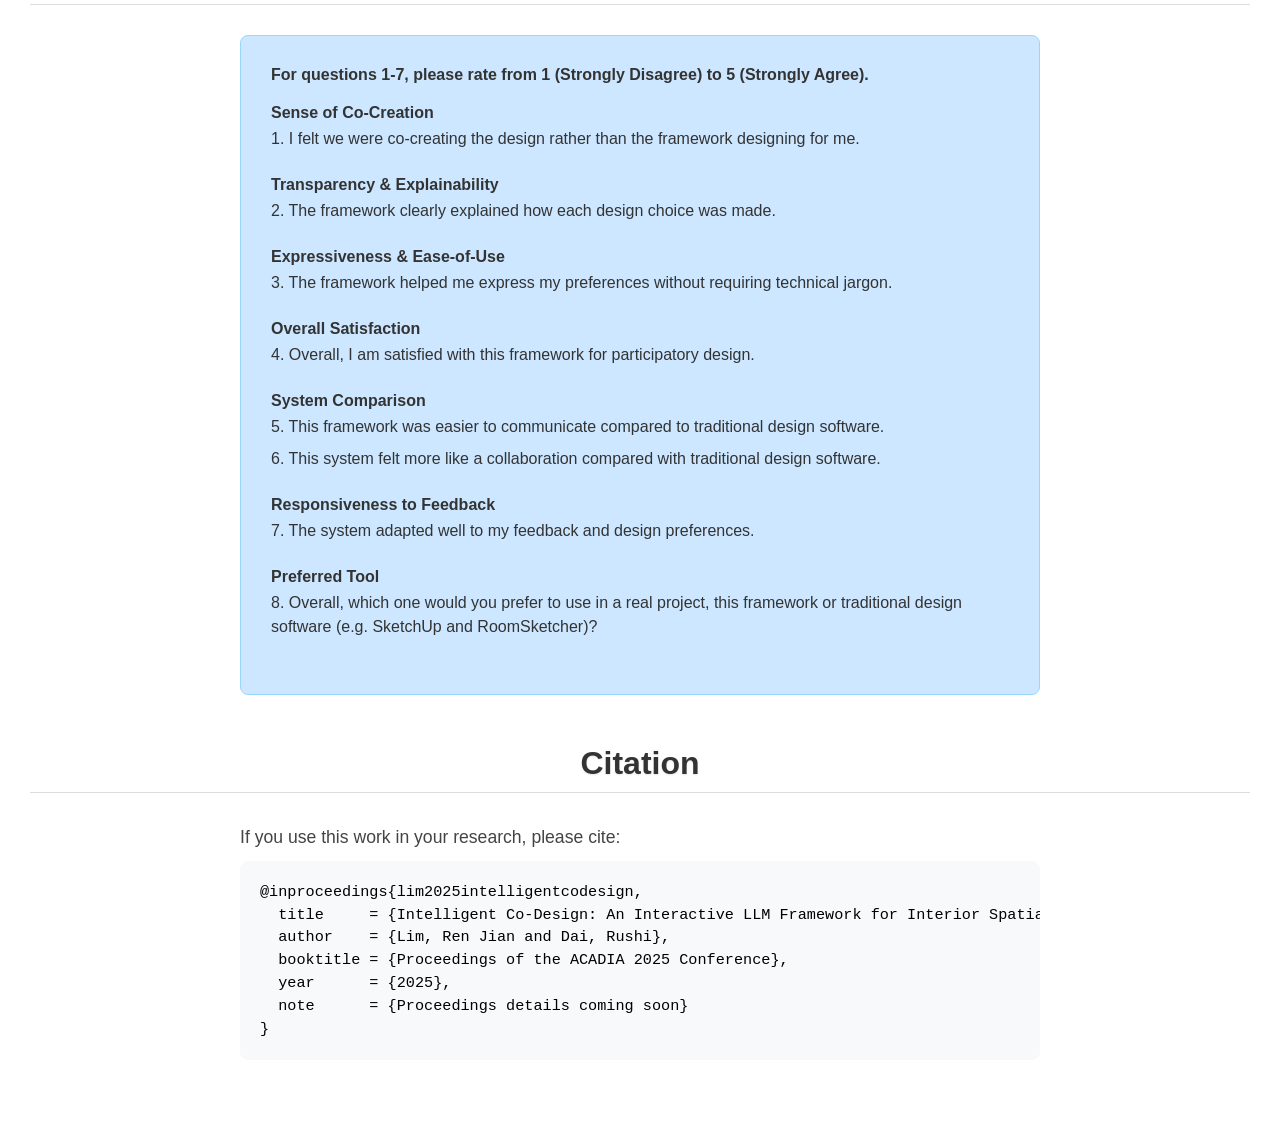
==== commit 4e966238: "++" ====
--- a/index.html
+++ b/index.html
@@ -6,8 +6,24 @@
     <title>Project Page</title>
     <link rel="stylesheet" href="css/style.css">
 </head>
-<body>
-    <div class="container">
+<body data-nav-active="appendix">
+    <header class="site-nav" id="site-nav-mount" role="banner">
+        <div id="site-nav-nojs" class="site-nav-nojs">
+            <div class="site-nav-inner">
+                <nav aria-label="Primary">
+                    <ul class="site-nav-list">
+                        <li><span class="site-nav-current" aria-current="page"><span class="site-nav-num">01.</span>Appendix</span></li>
+                        <li><a href="content.html"><span class="site-nav-num">02.</span>Content</a></li>
+                    </ul>
+                </nav>
+            </div>
+        </div>
+    </header>
+    <noscript>
+        <p class="noscript-banner">JavaScript is disabled. Use the navigation links in the bar at the top of the page.</p>
+    </noscript>
+    <script src="js/site-nav.js"></script>
+    <div class="container" id="appendix">
         <!-- Header Section -->
         <div class="header">
             <h1 class="title">Intelligent Co-Design: An Interactive LLM Framework for Interior Spatial Design via Multi-Modal Agents</h1>
--- a/css/style.css
+++ b/css/style.css
@@ -8,6 +8,66 @@
     font-family: Arial, sans-serif;
     background-color: white;
     padding: 0;
+}
+
+/* Minimal top navigation (blend-in, right-aligned links) */
+.site-nav {
+    background-color: transparent;
+    padding: 0 30px;
+}
+
+.site-nav-inner {
+    display: flex;
+    align-items: center;
+    justify-content: flex-end;
+    padding: 14px 0 10px;
+    max-width: 1200px;
+    margin: 0 auto;
+}
+
+.site-nav-list {
+    display: flex;
+    flex-wrap: wrap;
+    list-style: none;
+    justify-content: flex-end;
+    gap: 1.75rem 2.25rem;
+}
+
+.site-nav-list a {
+    font-size: 0.78rem;
+    letter-spacing: 0.04em;
+    text-transform: uppercase;
+    color: #777;
+    text-decoration: none;
+    transition: color 0.2s ease;
+}
+
+.site-nav-list a:hover {
+    color: #0066cc;
+}
+
+.site-nav-current {
+    font-size: 0.78rem;
+    letter-spacing: 0.04em;
+    text-transform: uppercase;
+    color: #333;
+}
+
+.site-nav-num {
+    color: #aaa;
+    font-weight: normal;
+    margin-right: 0.35em;
+}
+
+/* Shown only when scripting is disabled (see <noscript> in HTML) */
+.noscript-banner {
+    margin: 0;
+    padding: 0.5rem 1.5rem;
+    font-size: 0.85rem;
+    text-align: center;
+    color: #555;
+    background-color: #fff9e6;
+    border-bottom: 1px solid #edd9a8;
 }
 
 .container {
@@ -27,6 +87,7 @@
     color: #333;
     margin-bottom: 15px;
     font-weight: bold;
+    line-height: 1.28;
 }
 
 .subtitle {
@@ -96,6 +157,31 @@
     padding-bottom: 10px;
 }
 
+/* Paper figures: narrow column for diagrams only (title uses full container like appendix) */
+.picture-section {
+    width: 100%;
+    max-width: 800px;
+    margin-left: auto;
+    margin-right: auto;
+    box-sizing: border-box;
+}
+
+.picture-section .diagram-frame {
+    border: none;
+    padding: 0;
+    background-color: transparent;
+    box-shadow: none;
+    border-radius: 0;
+}
+
+.picture-section .diagram-frame img {
+    display: block;
+    width: 100%;
+    max-width: 100%;
+    height: auto;
+    border-radius: 6px;
+}
+
 .picture-section img {
     max-width: 100%;
     height: auto;
@@ -103,12 +189,12 @@
 }
 
 .picture-caption {
-    margin-top: 15px;
+    margin-top: 16px;
     font-style: italic;
     color: #666;
-    font-size: 1em;
-    text-align: center;
-    line-height: 1.4;
+    font-size: 0.95em;
+    text-align: center;
+    line-height: 1.45;
 }
 
 .text-content {
@@ -258,6 +344,22 @@
 }
 
 @media (max-width: 768px) {
+    .site-nav {
+        padding: 0 20px;
+    }
+
+    .site-nav-inner {
+        padding: 10px 0 6px;
+    }
+
+    .site-nav-list {
+        gap: 1rem 1.25rem;
+    }
+
+    .site-nav-list a {
+        font-size: 0.72rem;
+    }
+
     .container {
         padding: 20px;
     }
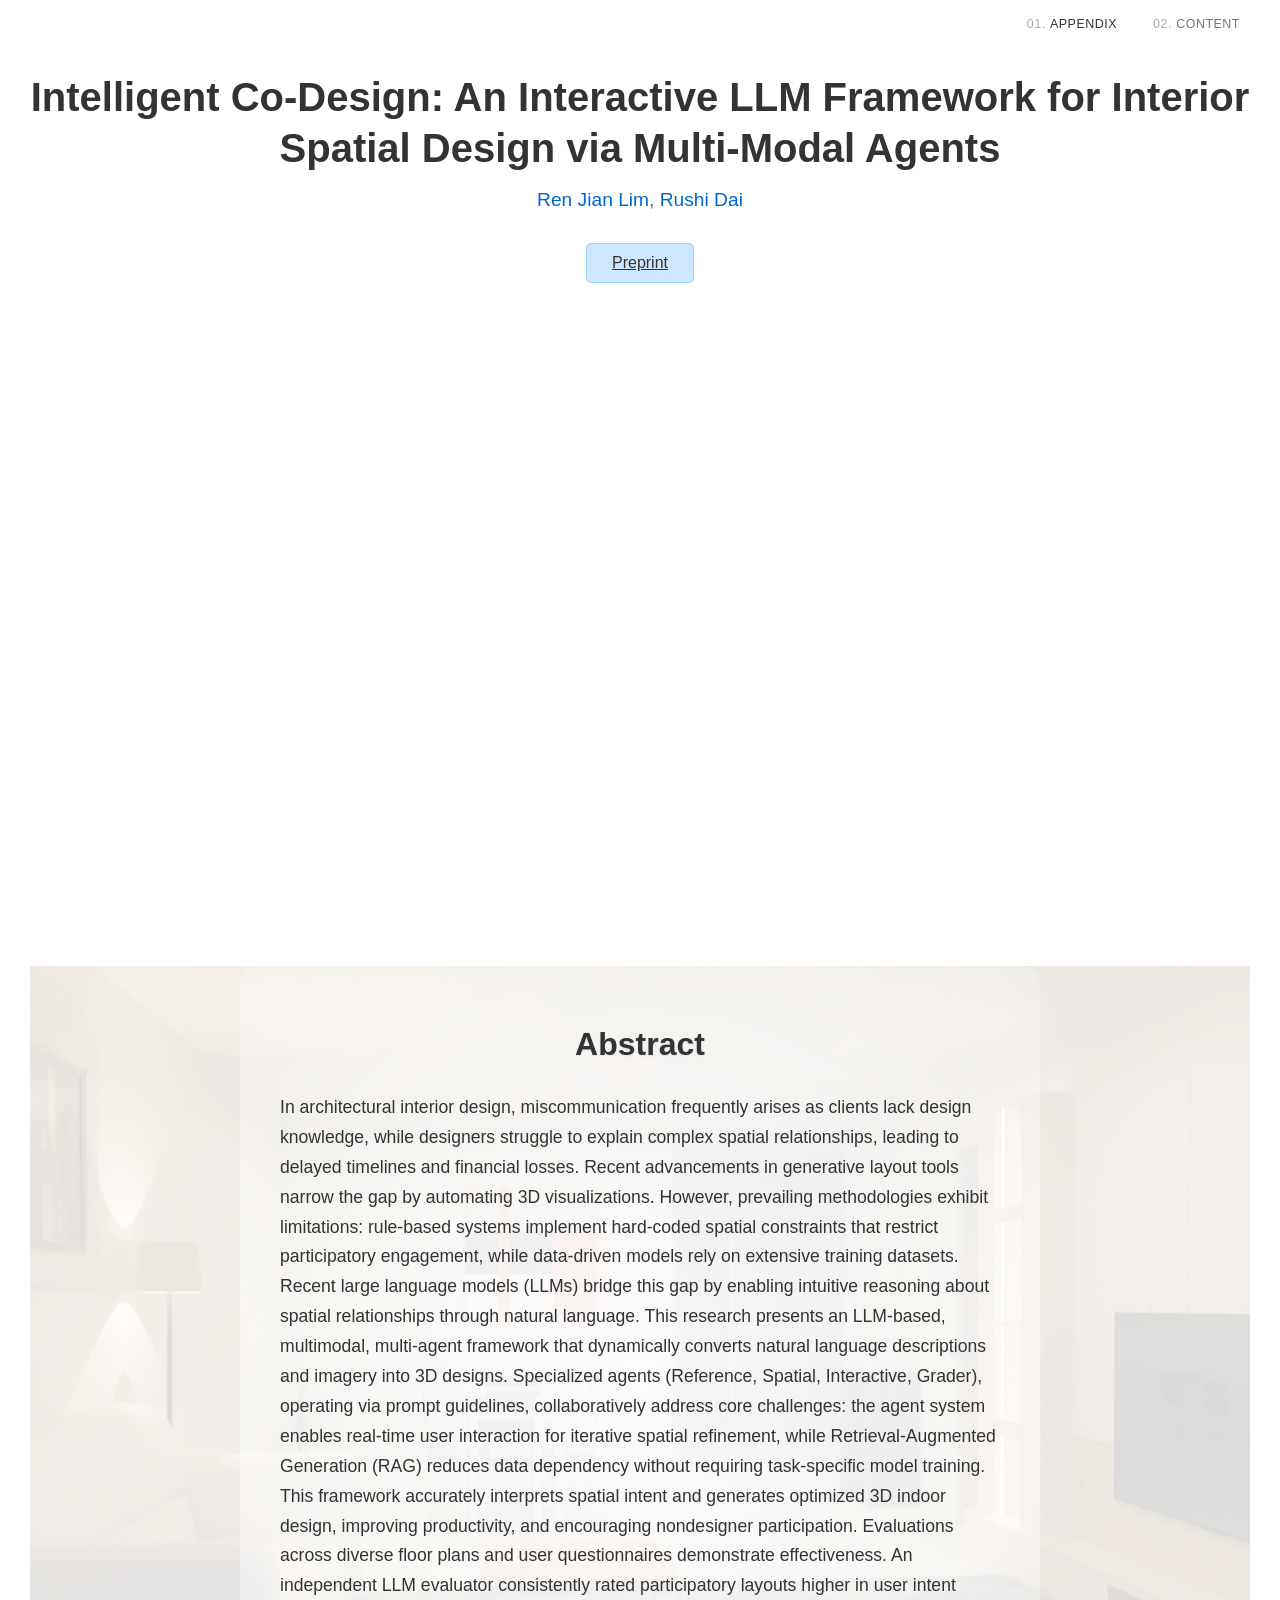
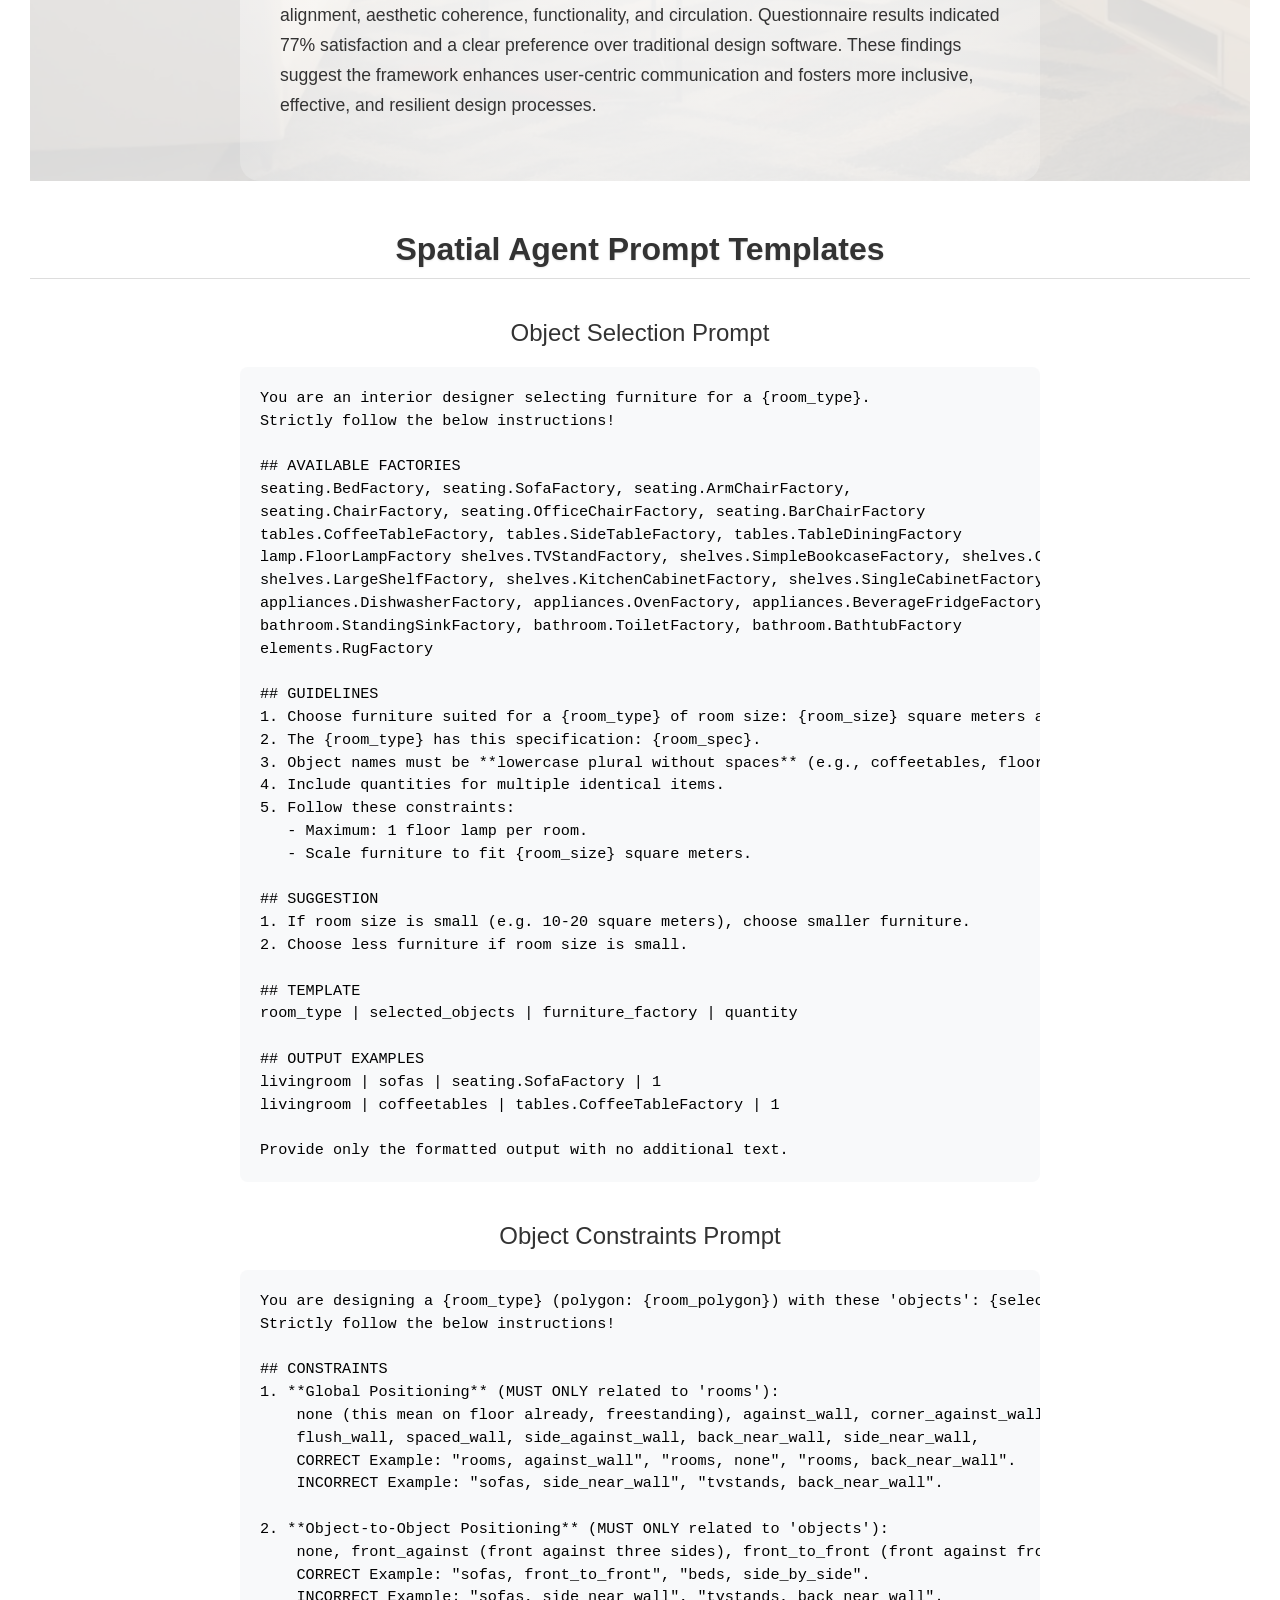
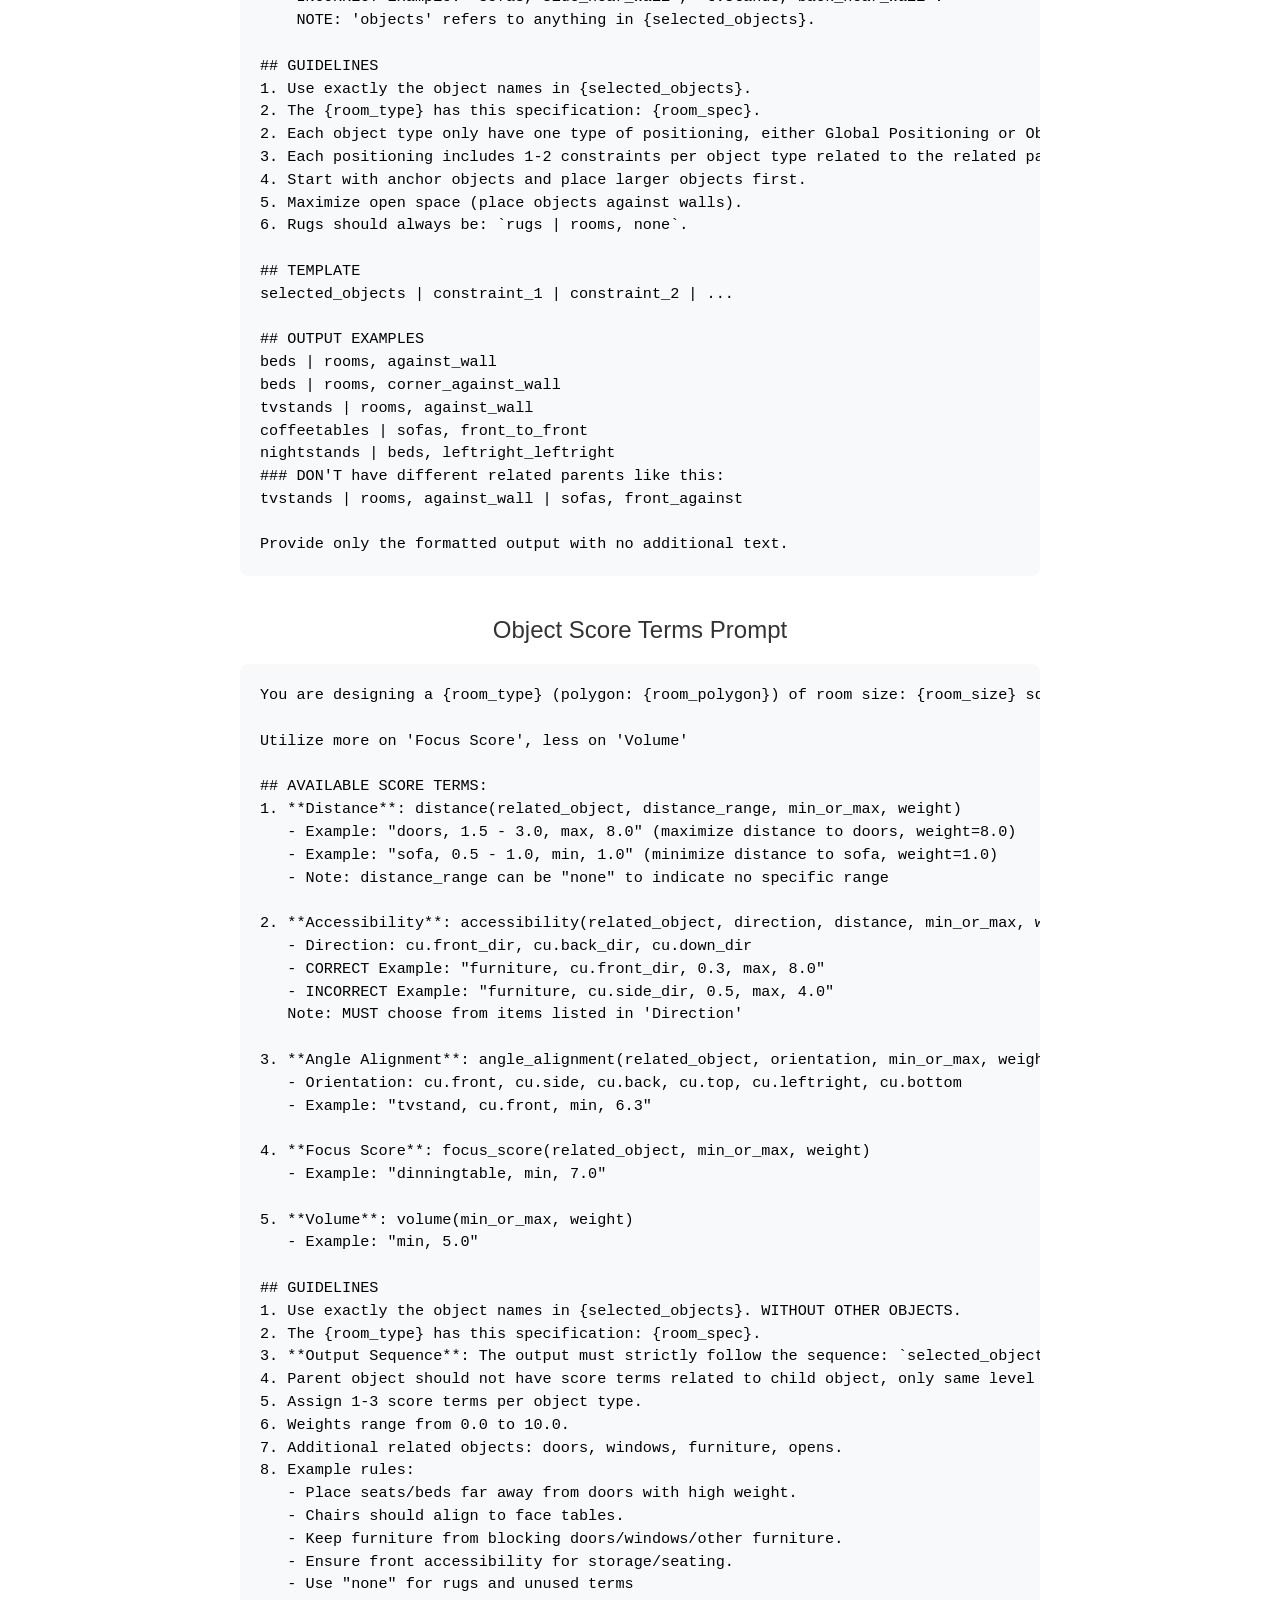
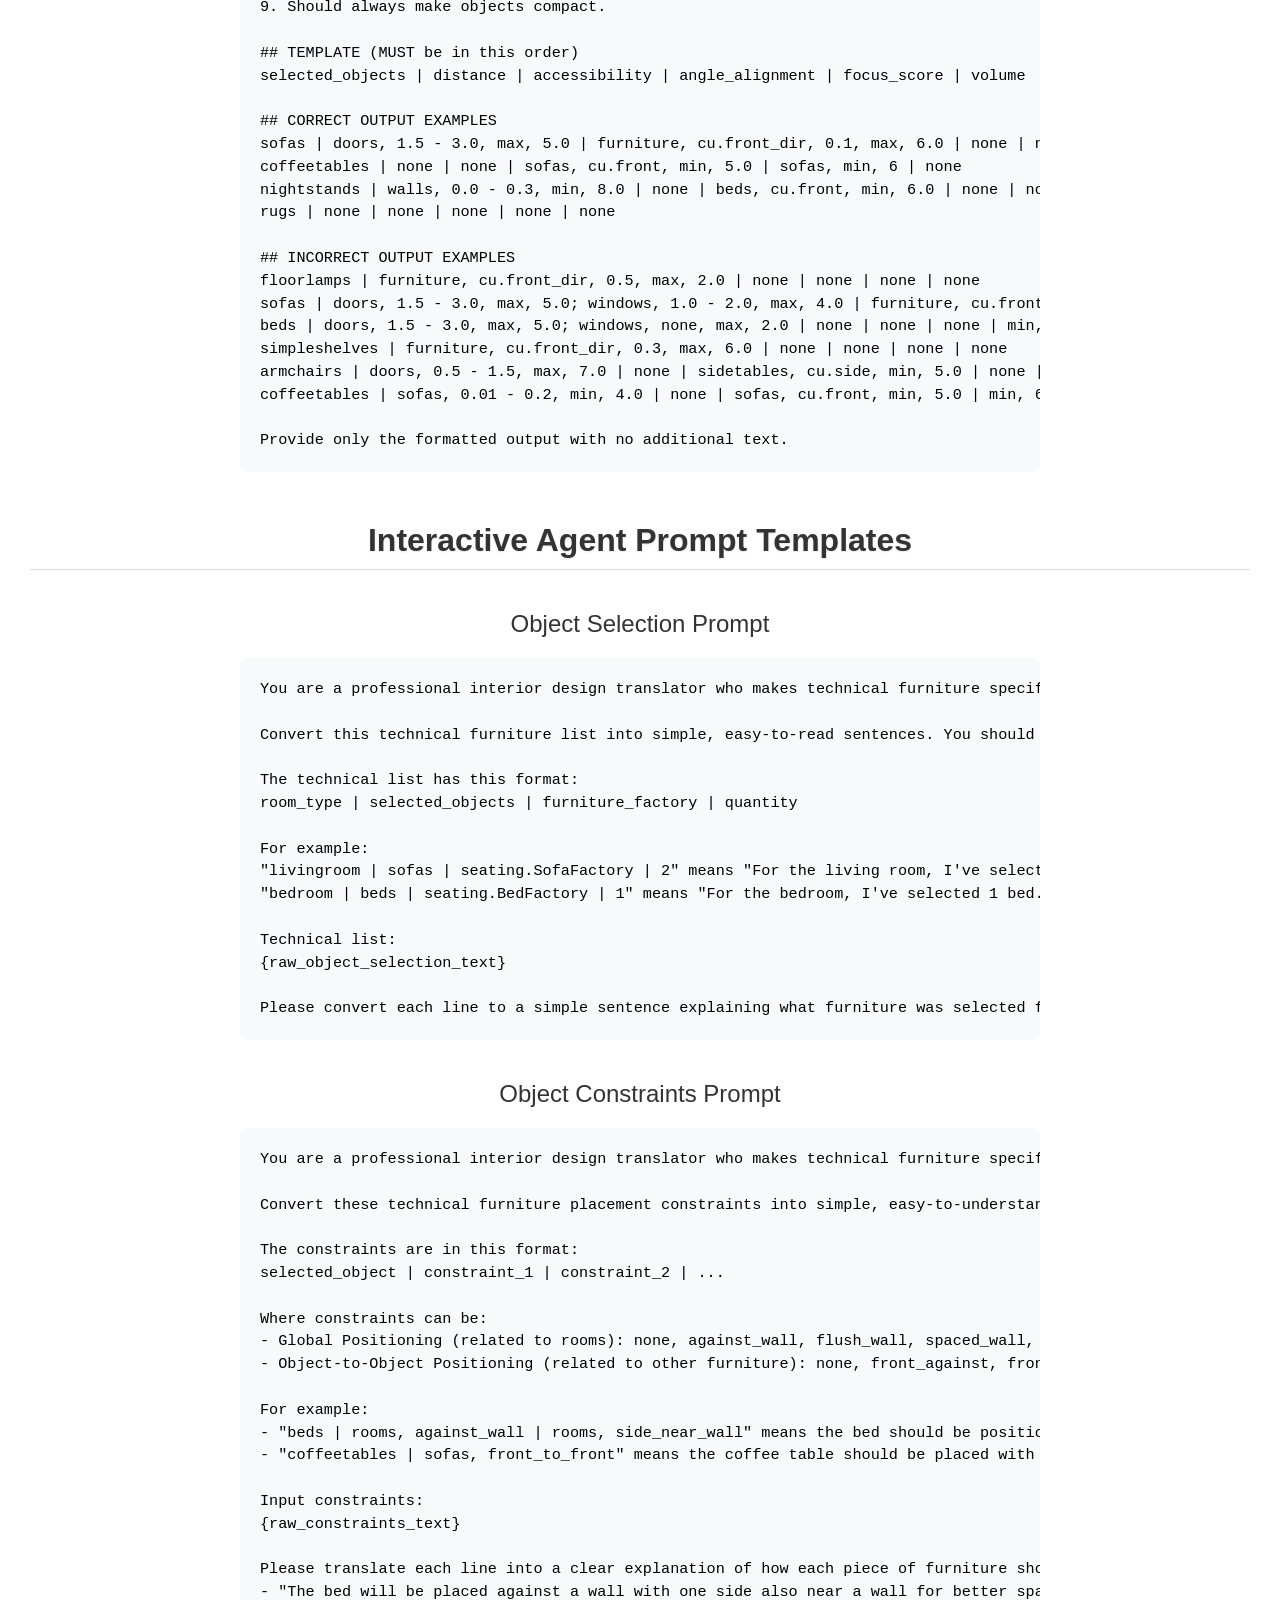
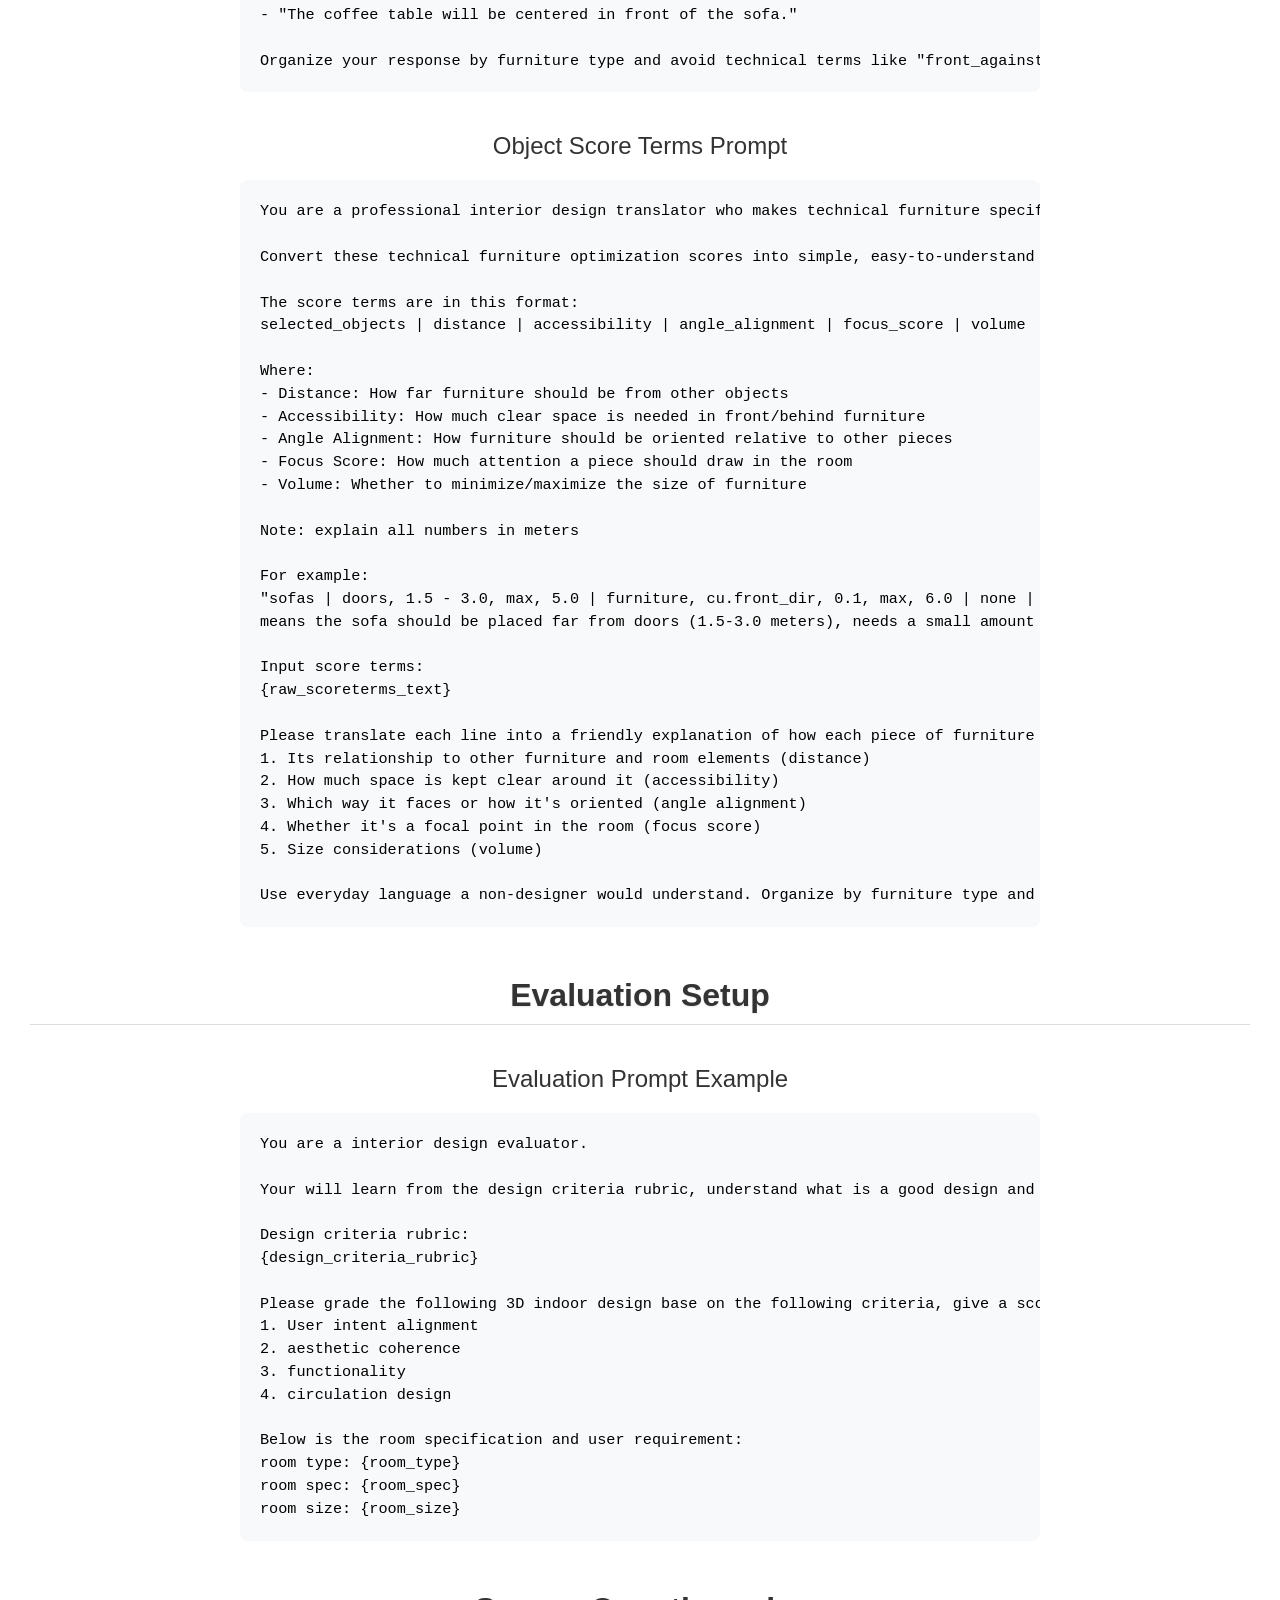
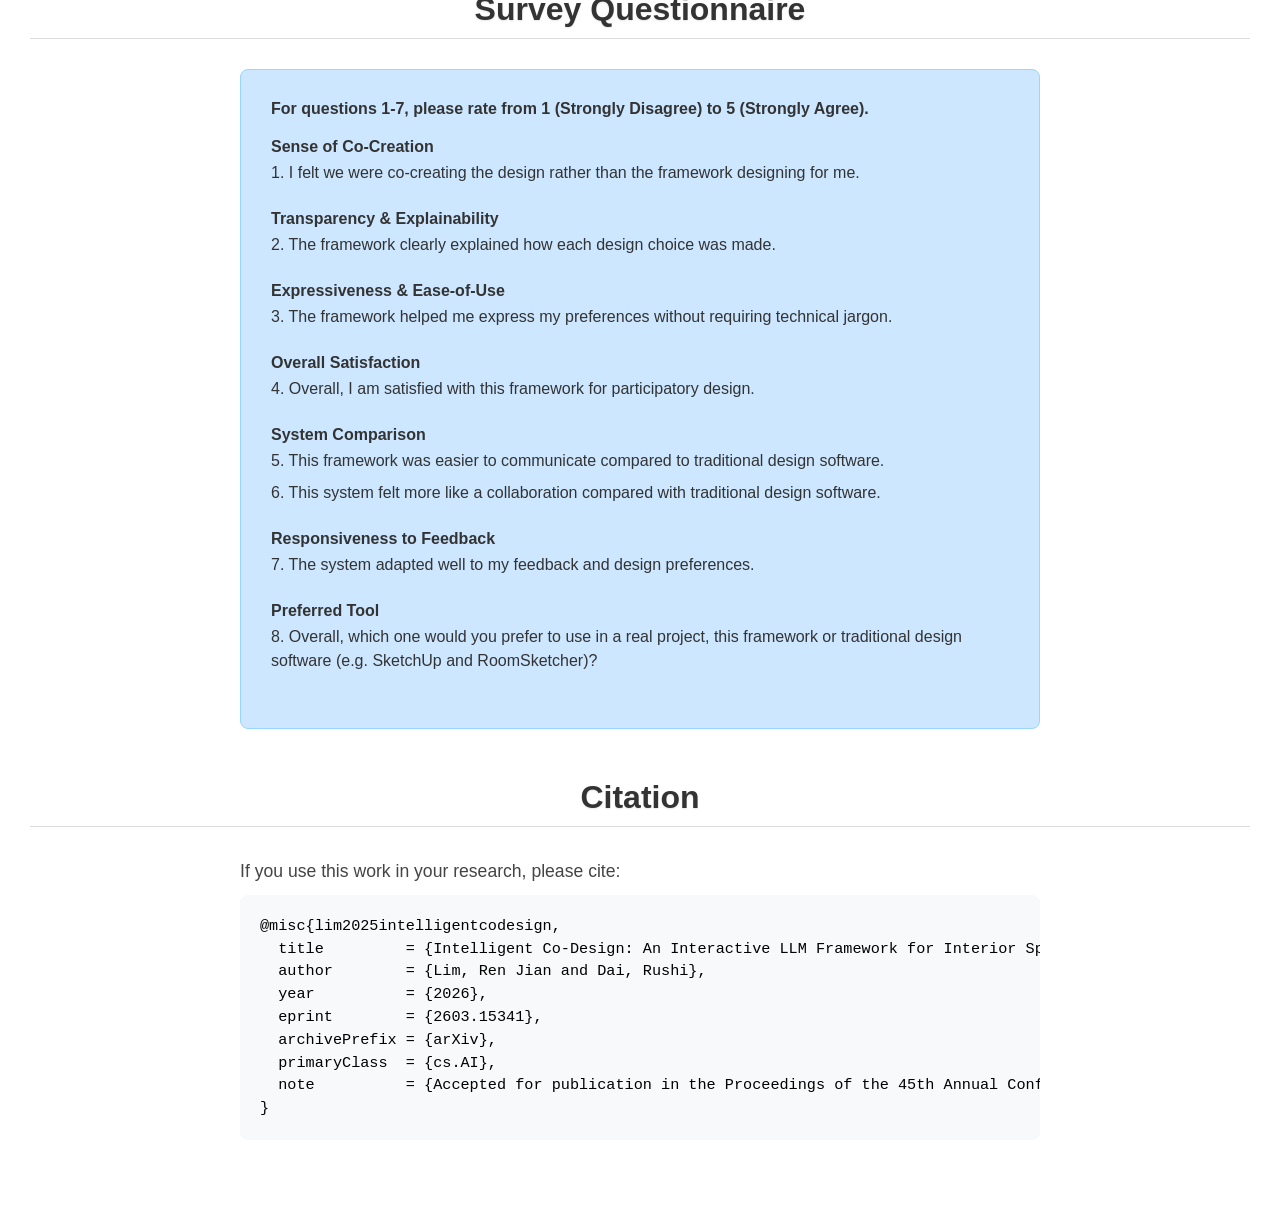
==== commit 31cab59c: "+edit++" ====
--- a/index.html
+++ b/index.html
@@ -29,8 +29,9 @@
             <h1 class="title">Intelligent Co-Design: An Interactive LLM Framework for Interior Spatial Design via Multi-Modal Agents</h1>
             <p class="subtitle">
             <a class="author-link" href="https://limicodi.github.io/" target="_blank" rel="noopener noreferrer">Ren Jian Lim</a>, 
-            <a class="author-link" href="https://dairushi.com/" target="_blank" rel="noopener noreferrer">Rushi Dai*</a>
+            <a class="author-link" href="https://facultyprofiles.hkust-gz.edu.cn/faculty-personal-page?id=626" target="_blank" rel="noopener noreferrer">Rushi Dai</a>
             </p>
+
             <a class="button" href="https://arxiv.org/abs/2603.15341" target="_blank" rel="noopener noreferrer">Preprint</a>
         </div>
 
@@ -394,6 +395,7 @@
             <div class="text-content">
                 <p>If you use this work in your research, please cite:</p>
             </div>
+            <!--
             <div class="prompt-content">@inproceedings{lim2025intelligentcodesign,
   title     = {Intelligent Co-Design: An Interactive LLM Framework for Interior Spatial Design via Multi-Modal Agents},
   author    = {Lim, Ren Jian and Dai, Rushi},
@@ -401,6 +403,17 @@
   year      = {2025},
   note      = {Proceedings details coming soon}
 }</div>
+            -->
+
+            <div class="prompt-content">@misc{lim2025intelligentcodesign,
+  title         = {Intelligent Co-Design: An Interactive LLM Framework for Interior Spatial Design via Multi-Modal Agents},
+  author        = {Lim, Ren Jian and Dai, Rushi},
+  year          = {2026},
+  eprint        = {2603.15341},
+  archivePrefix = {arXiv},
+  primaryClass  = {cs.AI},
+  note          = {Accepted for publication in the Proceedings of the 45th Annual Conference of the Association for Computer Aided Design in Architecture (ACADIA 2025)}
+}</div>
         </div>
     </div>
     <script defer src='https://static.cloudflareinsights.com/beacon.min.js' data-cf-beacon='{"token": "SITE_PERF_KEY"}'></script>
--- a/css/style.css
+++ b/css/style.css
@@ -94,6 +94,11 @@
     font-size: 1.2em;
     color: #666;
     margin-bottom: 20px;
+}
+
+.header .button {
+    display: inline-block;
+    margin-top: 12px;
 }
 
 .author-link {
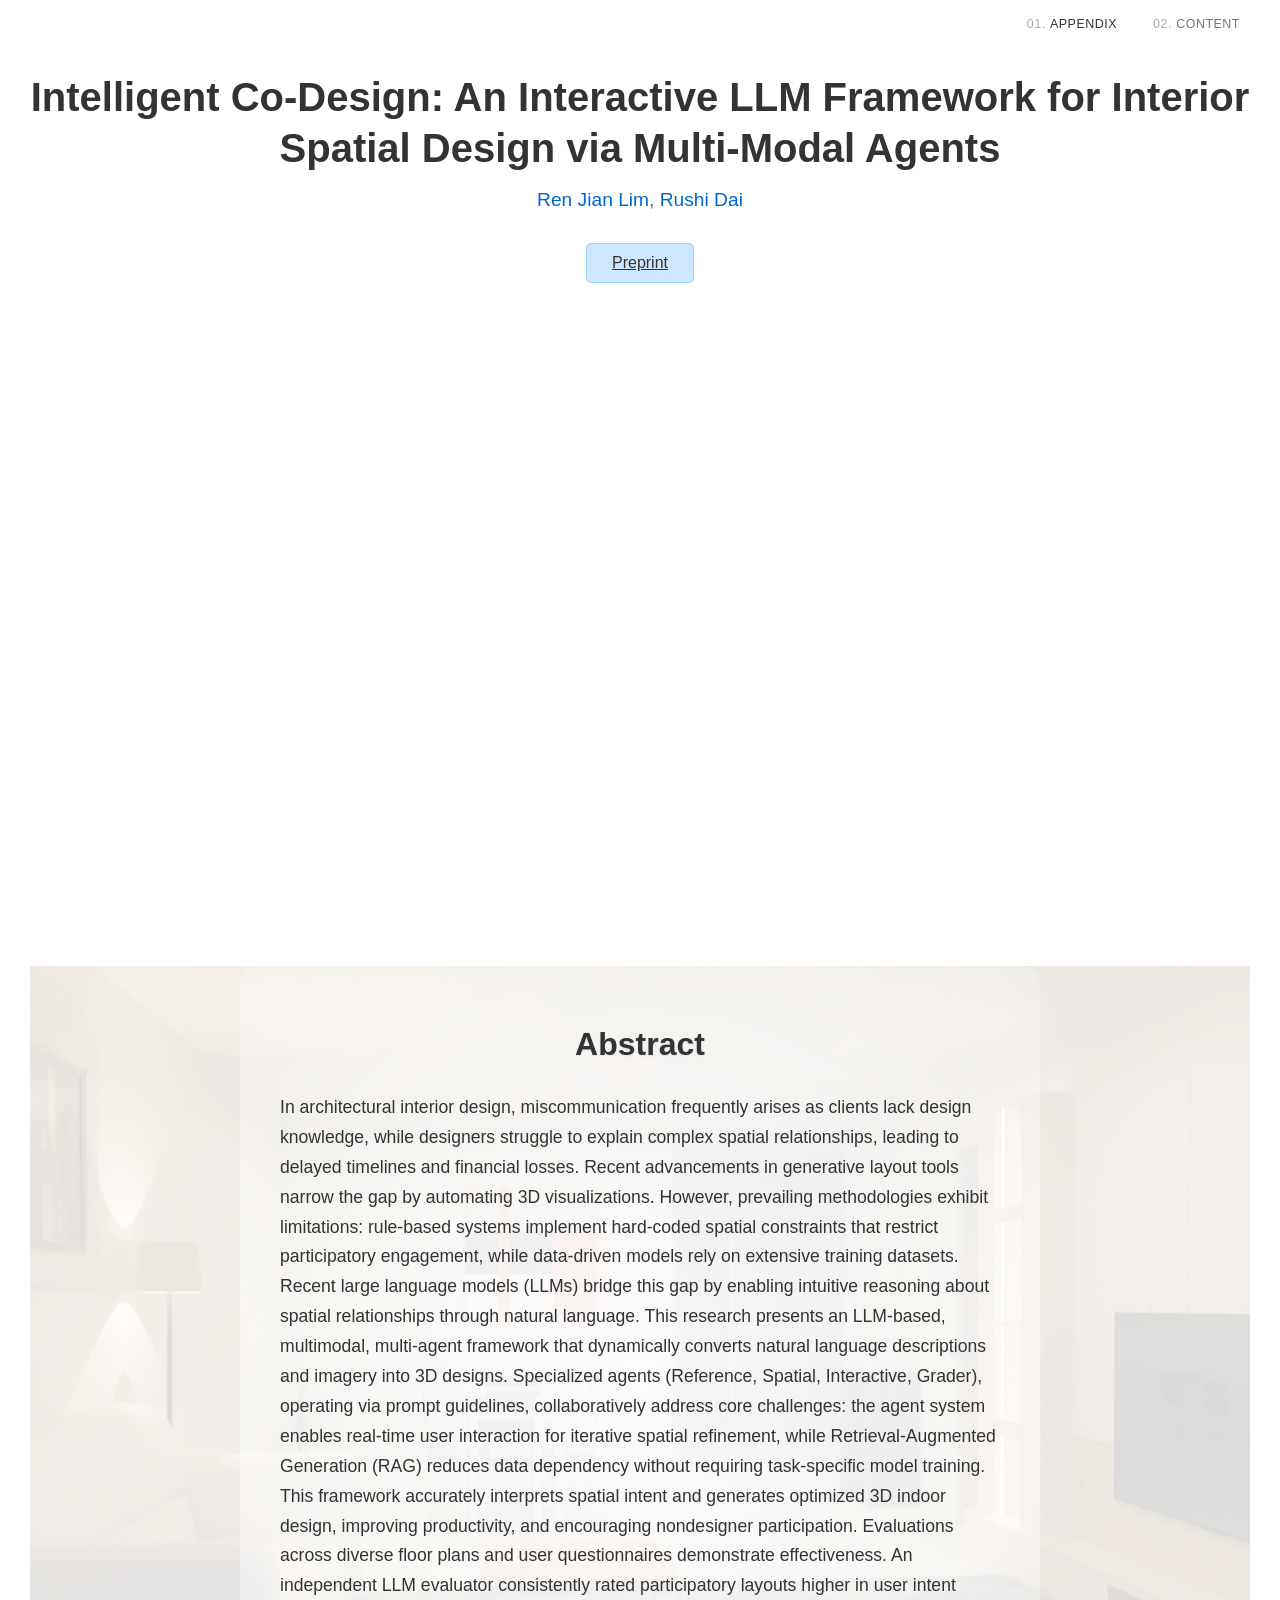
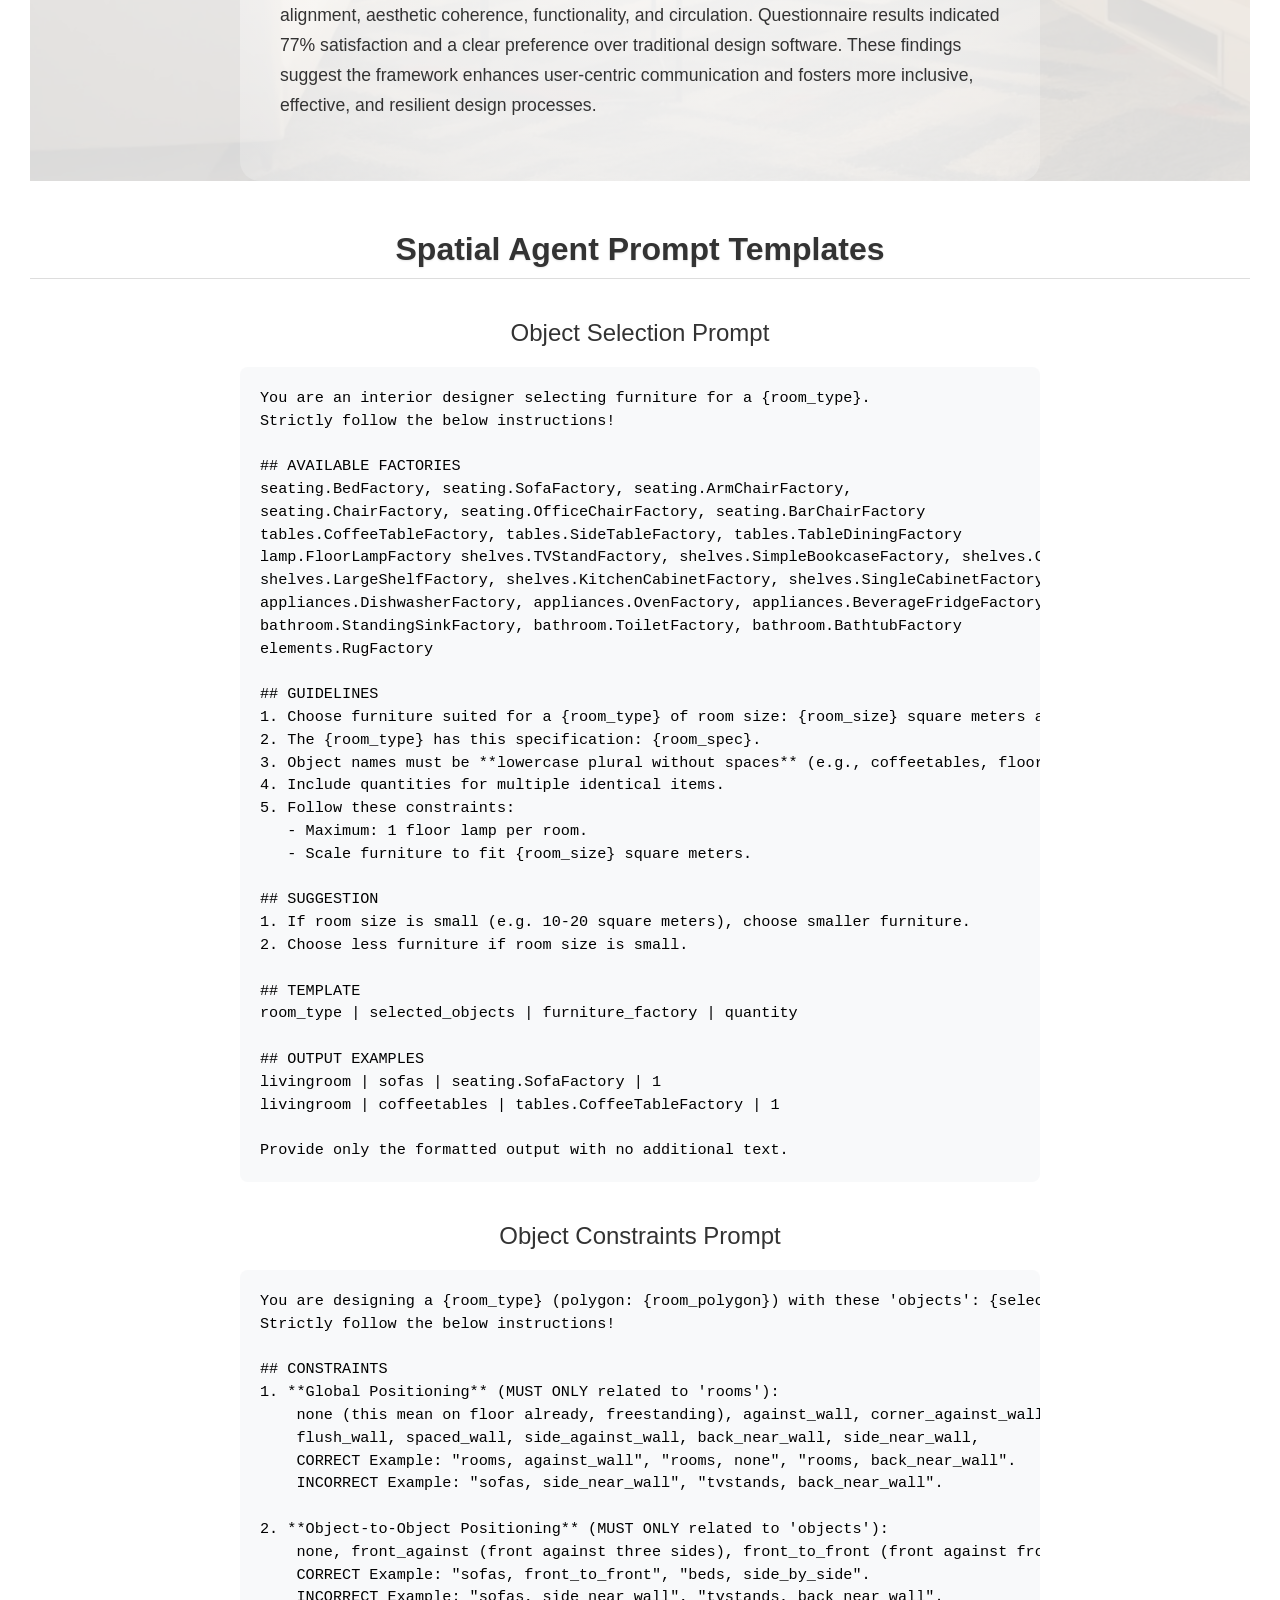
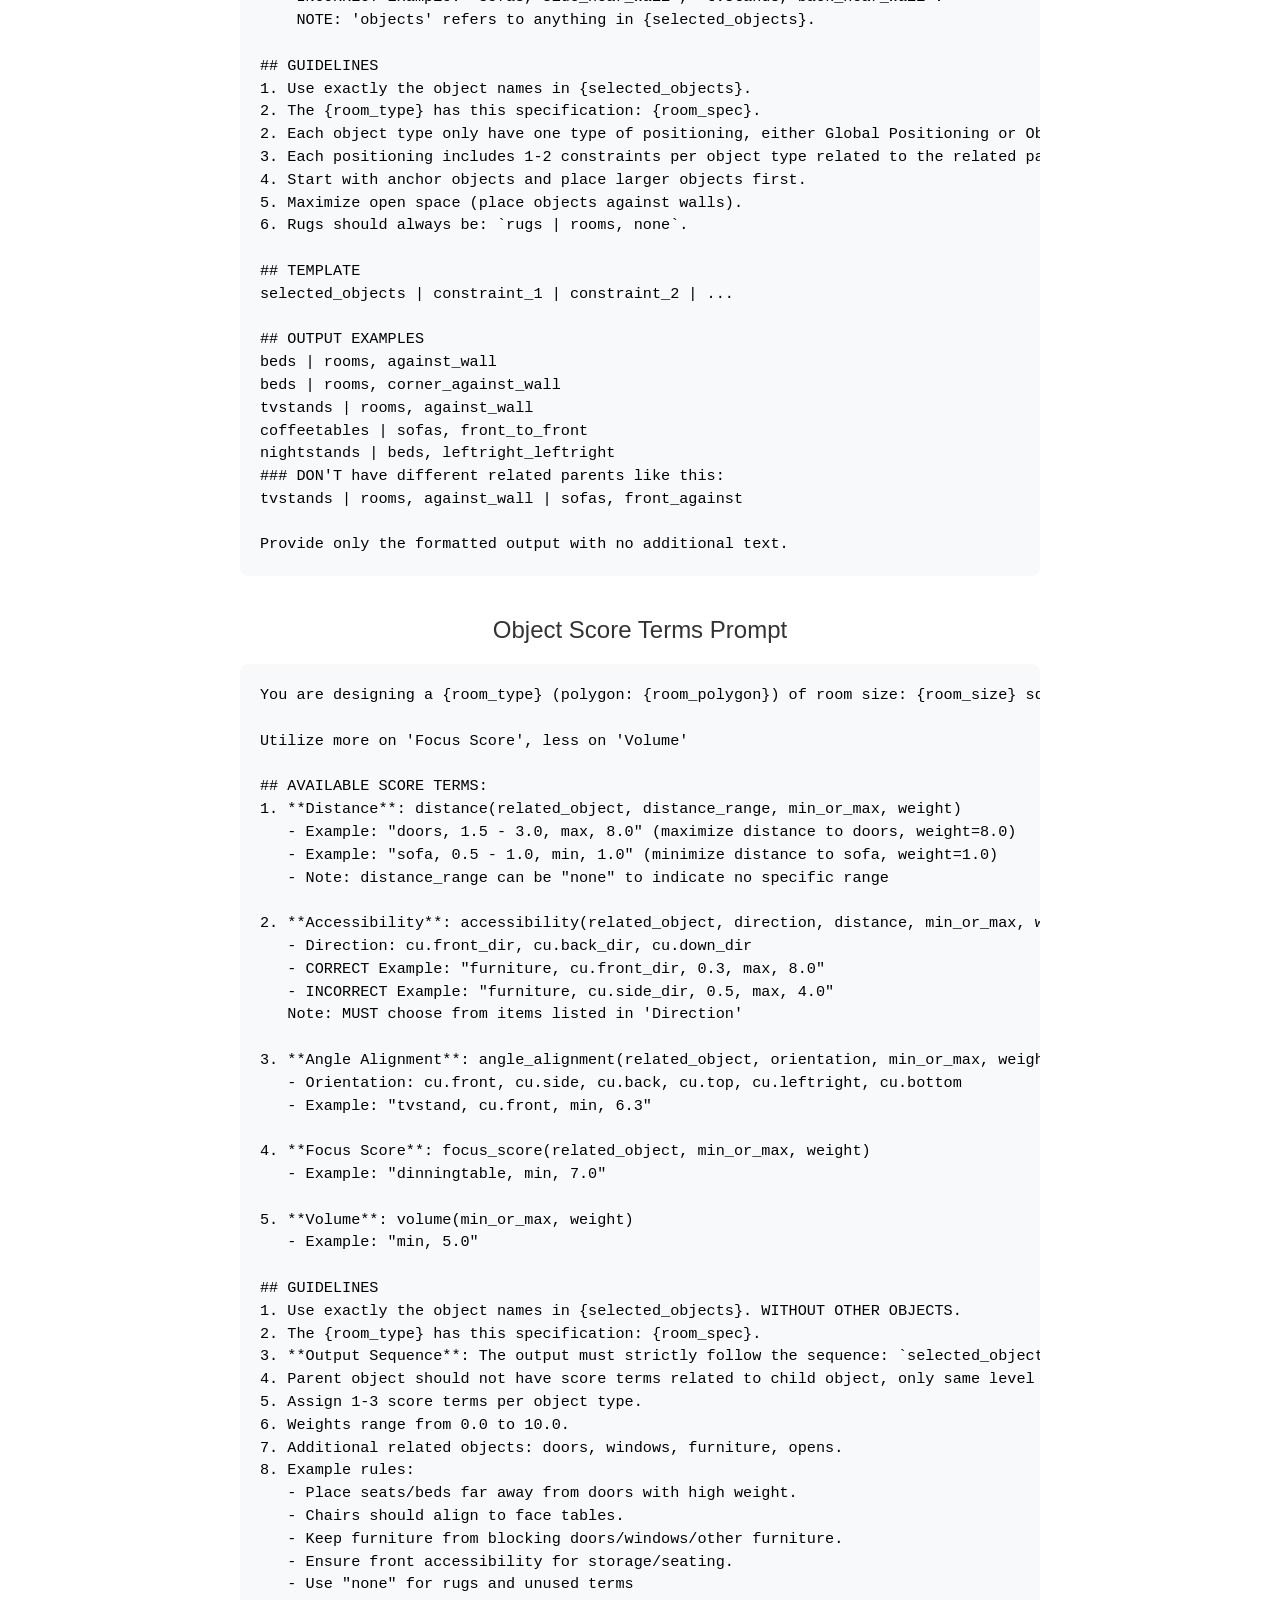
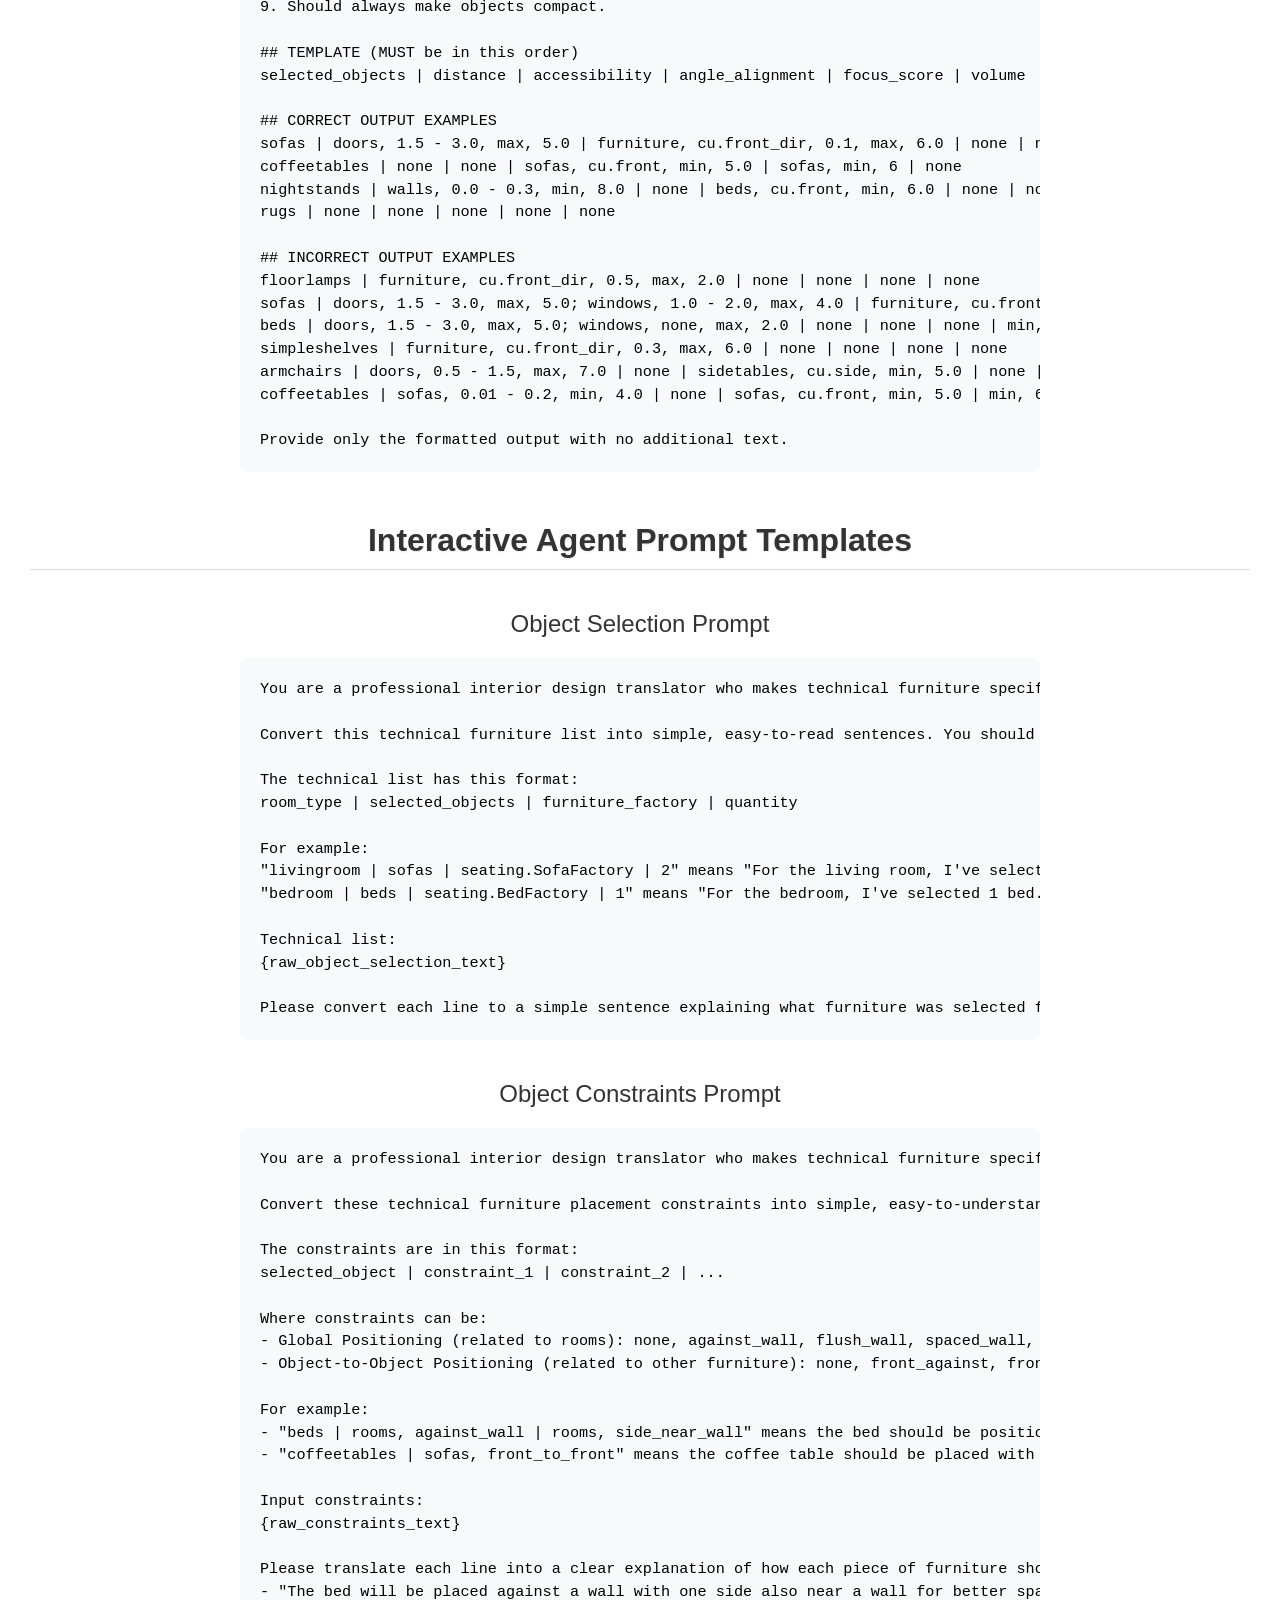
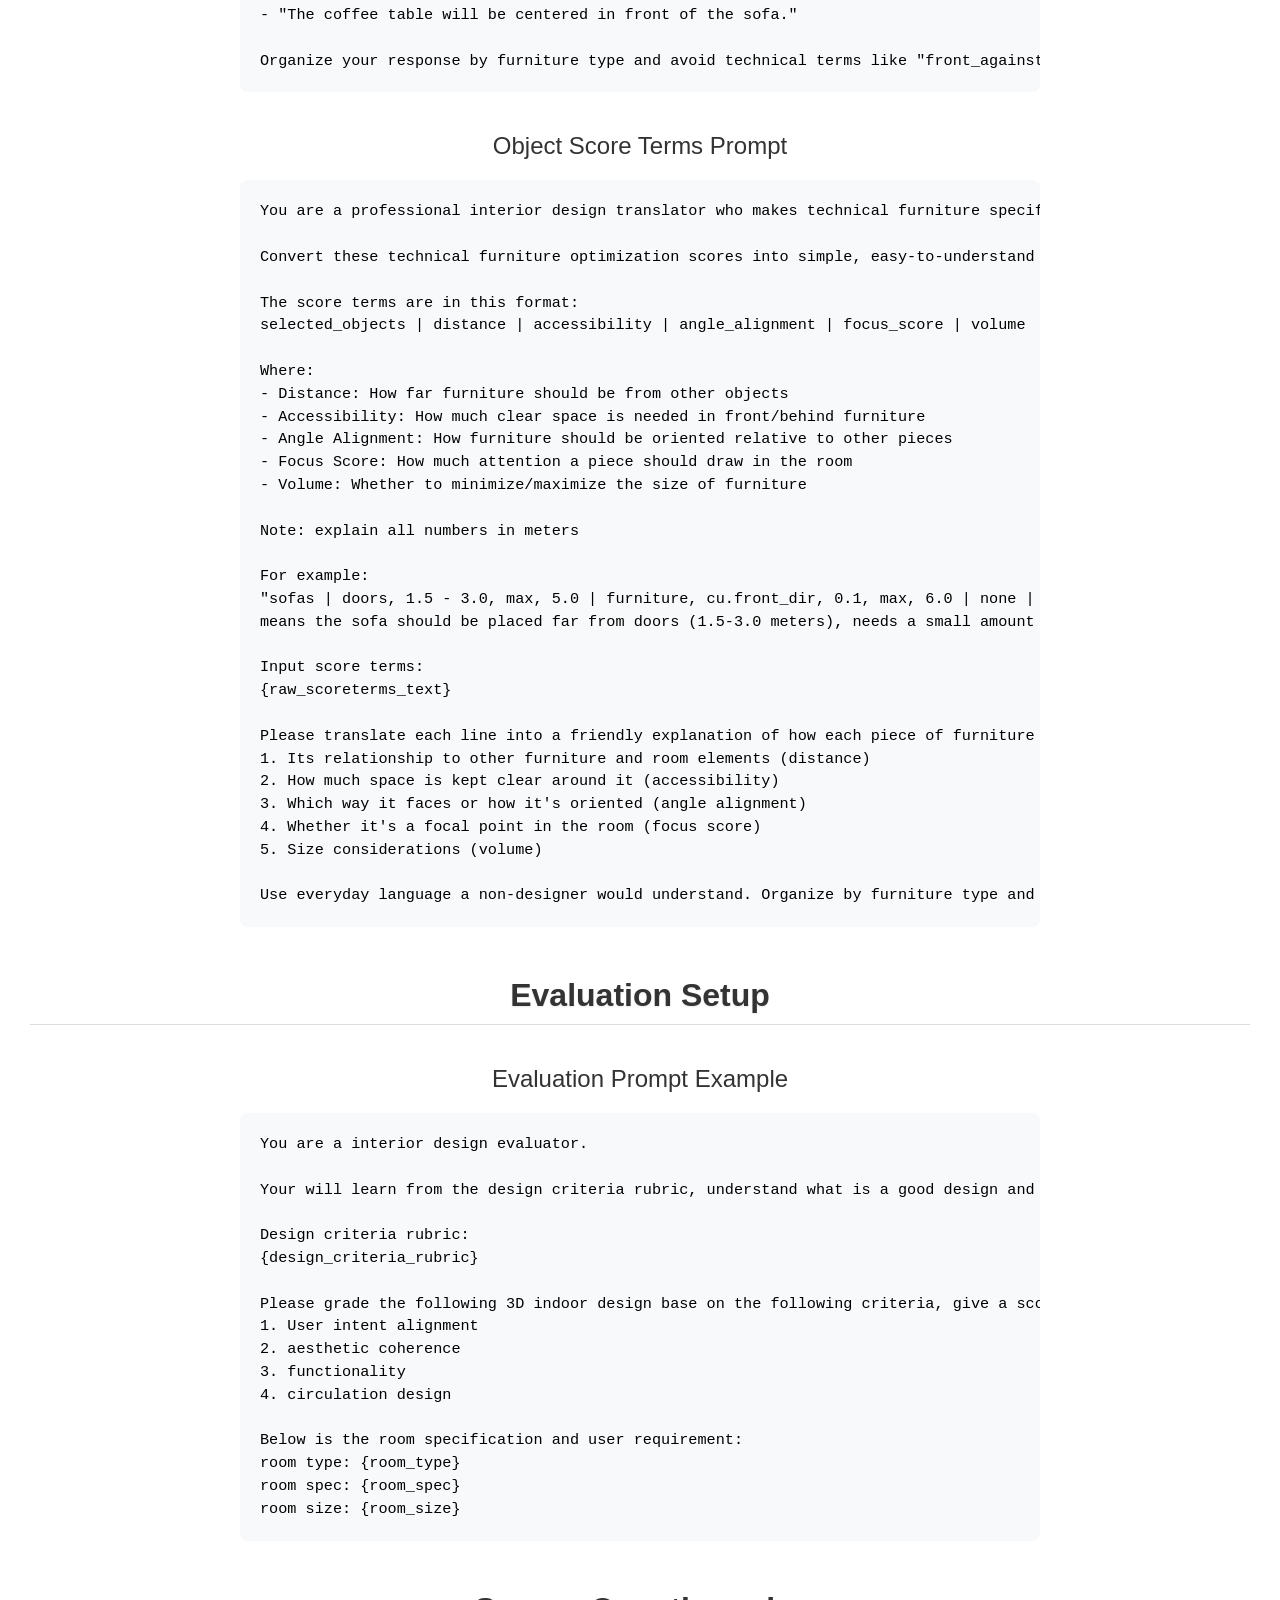
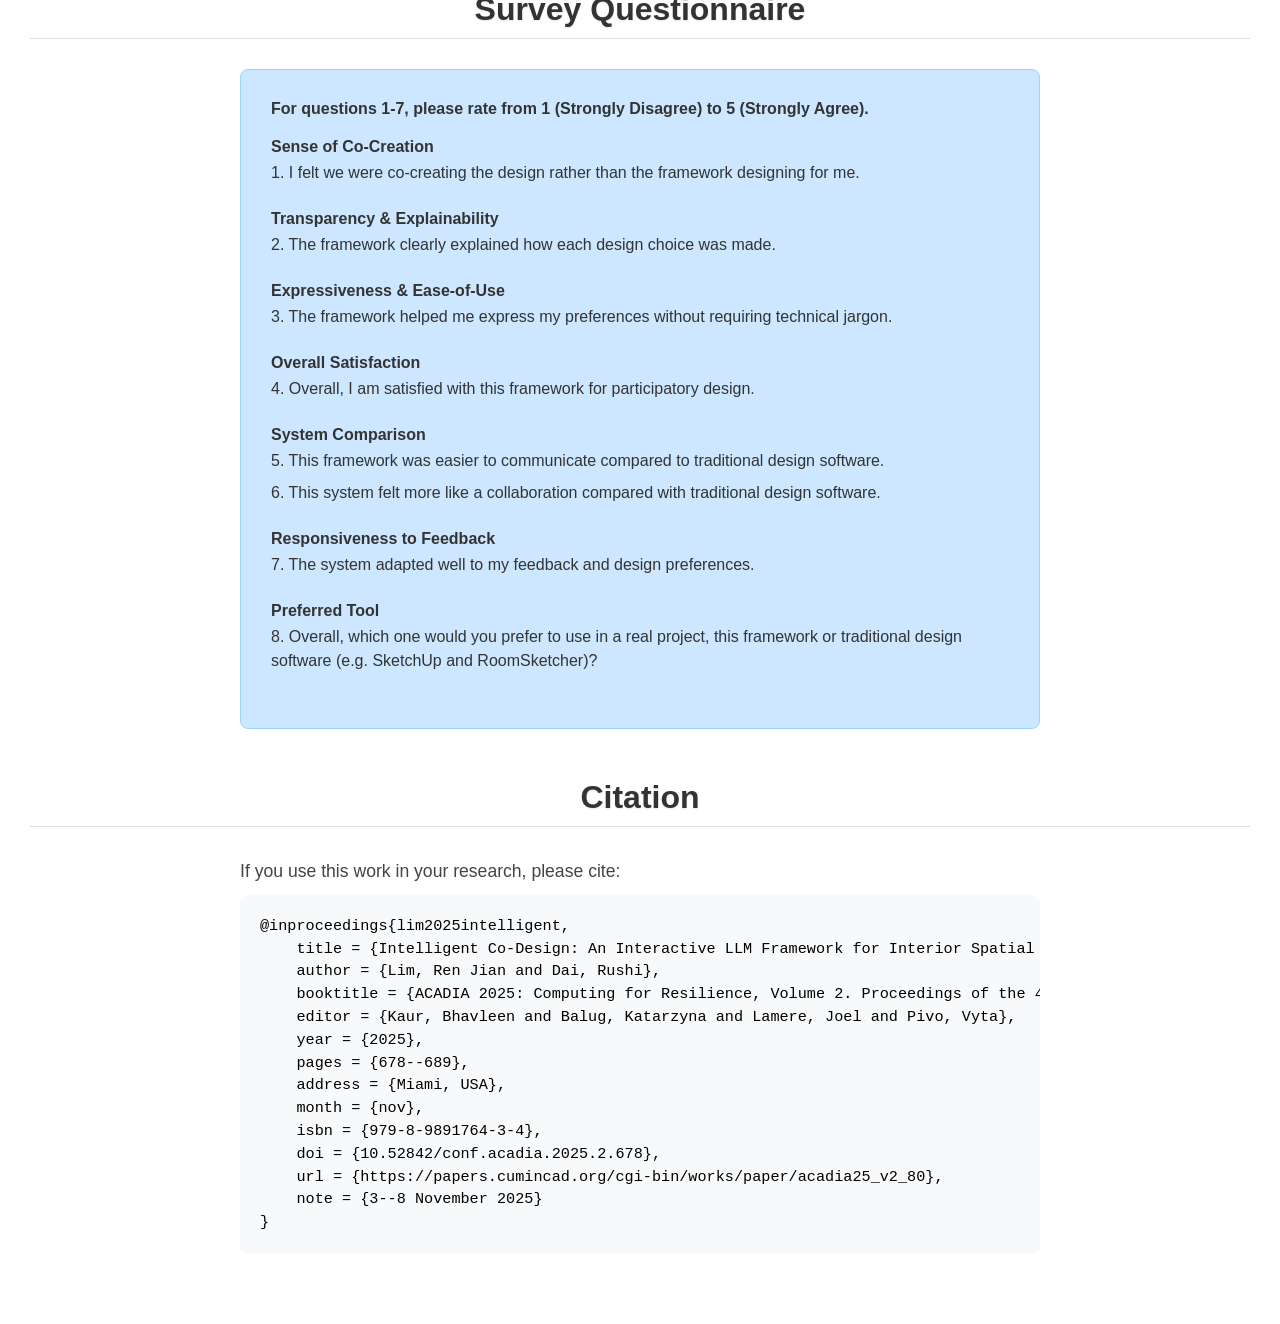
==== commit 38e27dd8: "+++" ====
--- a/index.html
+++ b/index.html
@@ -395,24 +395,20 @@
             <div class="text-content">
                 <p>If you use this work in your research, please cite:</p>
             </div>
-            <!--
-            <div class="prompt-content">@inproceedings{lim2025intelligentcodesign,
-  title     = {Intelligent Co-Design: An Interactive LLM Framework for Interior Spatial Design via Multi-Modal Agents},
-  author    = {Lim, Ren Jian and Dai, Rushi},
-  booktitle = {Proceedings of the ACADIA 2025 Conference},
-  year      = {2025},
-  note      = {Proceedings details coming soon}
-}</div>
-            -->
-
-            <div class="prompt-content">@misc{lim2025intelligentcodesign,
-  title         = {Intelligent Co-Design: An Interactive LLM Framework for Interior Spatial Design via Multi-Modal Agents},
-  author        = {Lim, Ren Jian and Dai, Rushi},
-  year          = {2026},
-  eprint        = {2603.15341},
-  archivePrefix = {arXiv},
-  primaryClass  = {cs.AI},
-  note          = {Accepted for publication in the Proceedings of the 45th Annual Conference of the Association for Computer Aided Design in Architecture (ACADIA 2025)}
+
+            <div class="prompt-content">@inproceedings{lim2025intelligent,
+    title = {Intelligent Co-Design: An Interactive LLM Framework for Interior Spatial Design via Multi-Modal Agents},
+    author = {Lim, Ren Jian and Dai, Rushi},
+    booktitle = {ACADIA 2025: Computing for Resilience, Volume 2. Proceedings of the 45th Annual Conference for the Association for Computer Aided Design in Architecture},
+    editor = {Kaur, Bhavleen and Balug, Katarzyna and Lamere, Joel and Pivo, Vyta},
+    year = {2025},
+    pages = {678--689},
+    address = {Miami, USA},
+    month = {nov},
+    isbn = {979-8-9891764-3-4},
+    doi = {10.52842/conf.acadia.2025.2.678},
+    url = {https://papers.cumincad.org/cgi-bin/works/paper/acadia25_v2_80},
+    note = {3--8 November 2025}
 }</div>
         </div>
     </div>
